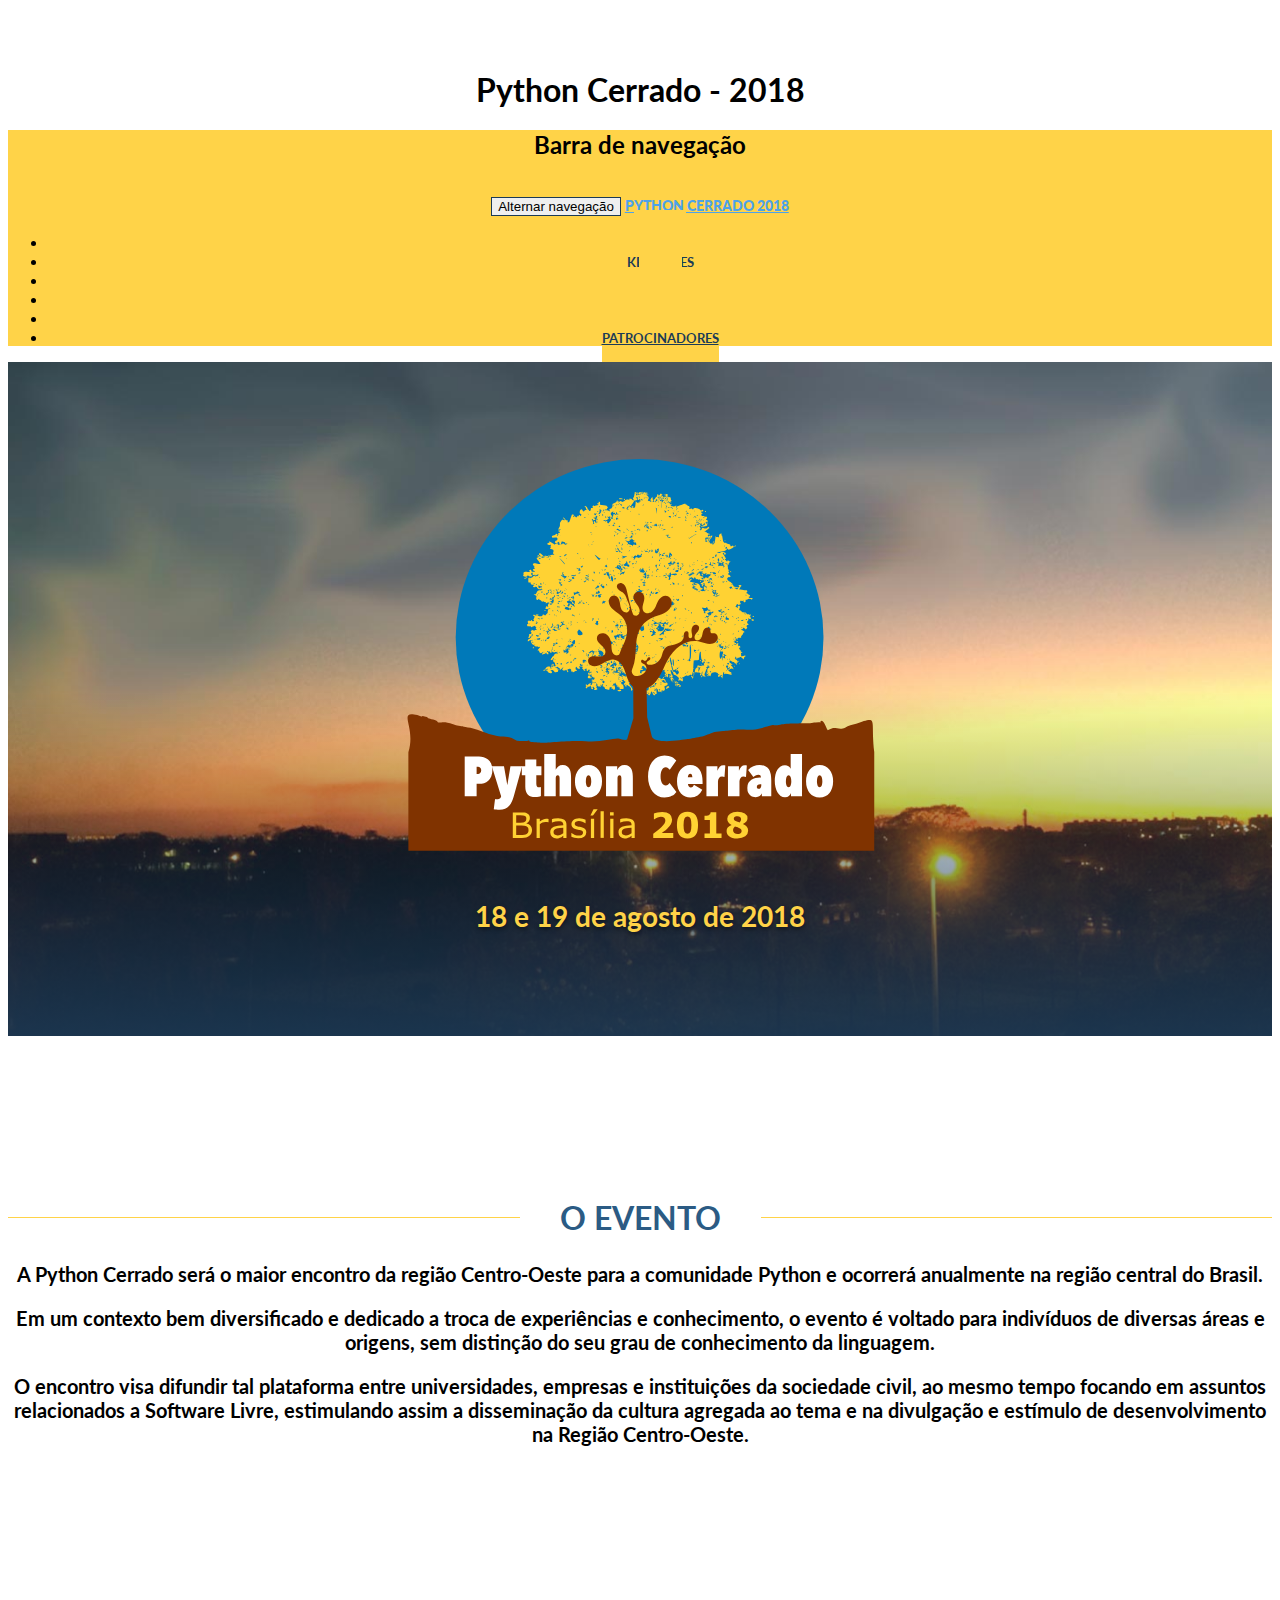
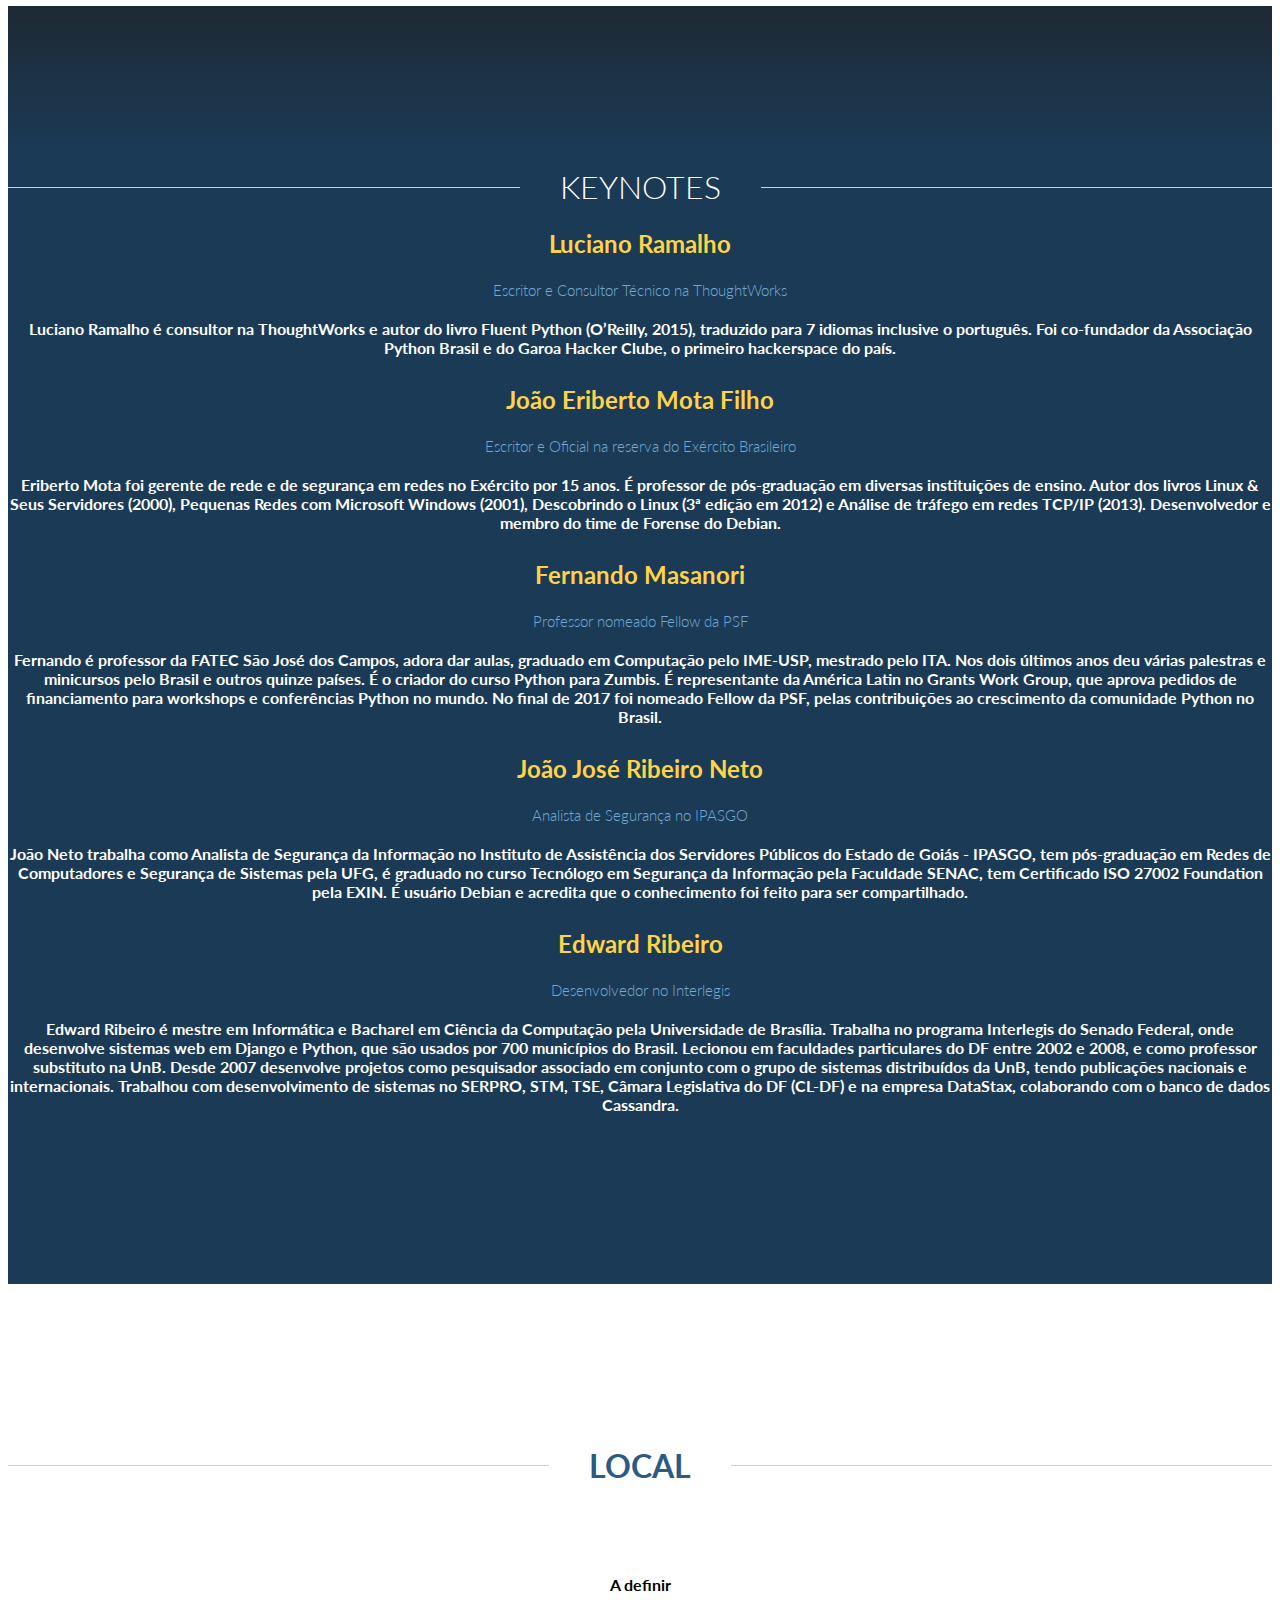
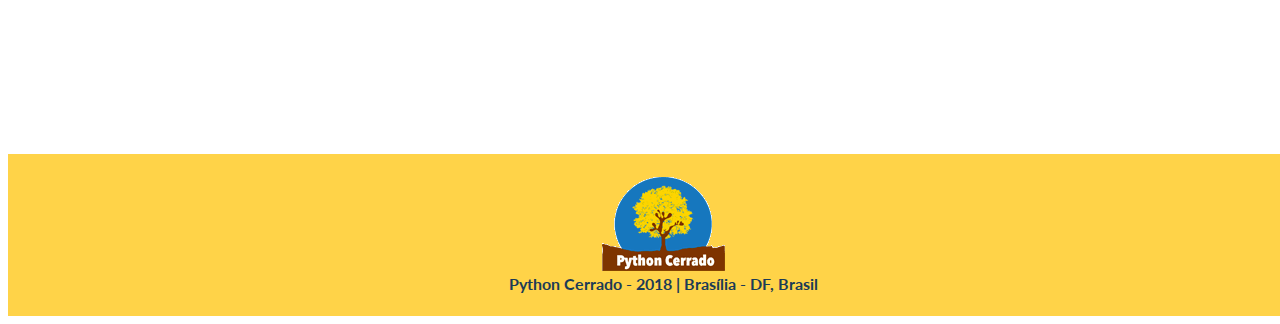
==== index.html @ e7f5477c "Merge pull request #1 from taniaa/gh-pages" ====
<!DOCTYPE html>
<html lang=pt-br>

<head>
    <meta charset=utf-8>
    <meta http-equiv=X-UA-Compatible content="IE=edge">
    <meta name=viewport content="width=device-width, initial-scale=1">
    <title>Python Cerrado - 2018, Brasília - DF</title>
    <link href="https://fonts.googleapis.com/css?family=Lato:400,300,300italic,400italic,700,700italic" rel=stylesheet type=text/css>
    <link href=styles/bootstrap.css rel=stylesheet>
    <link href=styles/main.css rel=stylesheet>
    <!-- OpenGraph -->
    <meta property="og:type" content="website" />
    <meta property="og:title" content="Python Cerrado - 2018, Brasília - DF" />
    <meta property="og:url" content="http://2018.pythoncerrado.org" />
    <meta property="og:site_name" content="Python Cerrado" />
    <meta property="og:description" content="A Python Cerrado será o maior encontro da região Centro-Oeste para a comunidade Python e ocorrerá anualmente na região central do Brasil..." />
    <meta property="og:image" content="https://raw.githubusercontent.com/pythonCerrado/pycerrado2018/gh-pages/images/pycerrado_fb.png" />
</head>

<body>
    <h1 class=hidden>Python Cerrado - 2018</h1>
    <nav class="navbar navbar-default navbar-fixed-top">
        <h2 class=hidden>Barra de navegação</h2>
        <div class=container>
            <div class=navbar-header>
                <button type=button class="navbar-toggle collapsed" data-toggle=collapse data-target=#navbar aria-expanded=false aria-controls=navbar><span class=sr-only>Alternar navegação</span> <span class=icon-bar></span> <span class=icon-bar></span> <span class=icon-bar></span></button>
                <a class=navbar-brand href=#><strong><strong>PYTHON</strong> CERRADO 2018</a>
            </div>
            <div id=navbar class="navbar-collapse collapse">
                <ul id=pyn-nav class="nav navbar-nav navbar-right">
                    <li class=active><a href=#section-2>EVENTO</a></li>
                    <li><a href=#section-3>KEYNOTES</a></li>
                    <!--li><a href=#section-4>TUTORIAIS</a></li-->
                    <li><a href=#section-5>LOCAL</a></li>
                    <li><a href=#section-6>INSCREVA-SE</a></li>
                    <li><a href=#section-7>PROGRAMAÇÃO</a></li>
                    <li><a href=#section-8>PATROCINADORES</a></li>
                </ul>
            </div>
        </div>
    </nav>
    <div id=section-1 class="jumbotron pyn-intro">
        <div class=pyn--intro-overlay></div>
        <div class=container>
            <figure class=pyn--intro-logo><img class=img-responsive src=images/logo.svg alt="Python Cerrado - 2018"></figure>
            <h2>18 e 19 de agosto de 2018</h2></div>
    </div>
    <div id=section-2 class="jumbotron pyn-section">
        <div class=container>
            <div class=row>
                <div class="col-md-10 col-md-push-1">
                    <h1><span>O Evento</span></h1>
                    <p>A Python Cerrado será o maior encontro da região Centro-Oeste para a comunidade Python e ocorrerá anualmente na região central do Brasil.</p>
                    <p>Em um contexto bem diversificado e dedicado a troca de experiências e conhecimento, o evento é voltado para indivíduos de diversas áreas e origens, sem distinção do seu grau de conhecimento da linguagem.</p>
                    <p>O encontro visa difundir tal plataforma entre universidades, empresas e instituições da sociedade civil, ao mesmo tempo focando em assuntos relacionados a Software Livre, estimulando assim a disseminação da cultura agregada ao tema e na divulgação e estímulo de desenvolvimento na Região Centro-Oeste.</p>
                </div>
            </div>
        </div>
    </div>
    <div id=section-3 class="jumbotron pyn-section negative">
        <div class=container>
            <div class=row>
                <div class="col-md-10 col-md-push-1">
                    <h1><span>Keynotes</span></h1>
                </div>
            </div>
            <div class=row>
                <div class="col-lg-3">
                    <article class=thumbnail><!--img src=images/luciano_ramalho.jpg class=img-circle alt="Luciano Ramalho"-->
                        <div class=caption>
                            <h3>Luciano Ramalho</h3>
                            <h4>Escritor e Consultor Técnico na ThoughtWorks</h4>
                            <p>Luciano Ramalho é consultor na ThoughtWorks e autor do livro Fluent Python (O’Reilly, 2015), traduzido para 7 idiomas inclusive o português. 
                               Foi co-fundador da Associação Python Brasil e do Garoa Hacker Clube, o primeiro hackerspace do país.</p>
                        </div>
                    </article>
                </div>
                <div class="col-lg-3">
                    <article class=thumbnail><!--img src=images/eriberto_mota.jpg class=img-circle alt="João Eriberto Mota Filho"-->
                        <div class=caption>
                            <h3>João Eriberto Mota Filho</h3>
                            <h4>Escritor e Oficial na reserva do Exército Brasileiro</h4>
                            <p>Eriberto Mota foi gerente de rede e de segurança em redes no Exército por 15 anos. 
                               É professor de pós-graduação em diversas instituições de ensino. 
                               Autor dos livros Linux & Seus Servidores (2000), Pequenas Redes com Microsoft Windows (2001),
                               Descobrindo o Linux (3ª edição em 2012) e Análise de tráfego em redes TCP/IP (2013). 
                               Desenvolvedor e membro do time de Forense do Debian.</p>
                        </div>
                    </article>
                </div>
                <div class="col-lg-3">
                    <article class=thumbnail><!--img src=images/fernando_masanori.jpeg class=img-circle alt="Fernando Masanori"-->
                        <div class=caption>
                            <h3>Fernando Masanori</h3>
                            <h4>Professor nomeado Fellow da PSF</h4>
                            <p>Fernando é professor da FATEC São José dos Campos, adora dar aulas, graduado em Computação pelo IME-USP, mestrado pelo ITA. 
                               Nos dois últimos anos deu várias palestras e minicursos pelo Brasil e outros quinze países. 
                               É o criador do curso Python para Zumbis.
                               É representante da América Latin no Grants Work Group, que aprova pedidos de financiamento para workshops e conferências Python no mundo.
                               No final de 2017 foi nomeado Fellow da PSF, pelas contribuições ao crescimento da comunidade Python no Brasil.</p>
                        </div>
                    </article>
                </div>
                <div class="col-lg-3">
                    <article class=thumbnail><!--img src=images/joao_neto.jpg class=img-circle alt="João José Ribeiro Neto"-->
                        <div class=caption>
                            <h3>João José Ribeiro Neto</h3>
                            <h4>Analista de Segurança no IPASGO</h4>
                            <p>João Neto trabalha como Analista de Segurança da Informação no Instituto de Assistência dos Servidores Públicos do Estado de Goiás - IPASGO, tem pós-graduação em Redes de Computadores e Segurança de Sistemas pela UFG, é graduado no curso Tecnólogo em Segurança da Informação pela Faculdade SENAC, tem Certificado ISO 27002 Foundation pela EXIN.
                               É usuário Debian e acredita que o conhecimento foi feito para ser compartilhado.</p>
                        </div>
                    </article>
                </div>
                <div class="col-lg-3">
                    <article class=thumbnail><!--img src=images/edward_ribeiro.jpg class=img-circle alt="Edward Ribeiro"-->
                        <div class=caption>
                            <h3>Edward Ribeiro</h3>
                            <h4>Desenvolvedor no Interlegis</h4>
                            <p>Edward Ribeiro é mestre em Informática e Bacharel em Ciência da Computação pela Universidade de Brasília. 
                               Trabalha no programa Interlegis do Senado Federal, onde desenvolve sistemas web em Django e Python, que são usados por 700 municípios do Brasil.
                               Lecionou em faculdades particulares do DF entre 2002 e 2008, e como professor substituto na UnB. 
                               Desde 2007 desenvolve projetos como pesquisador associado em conjunto com o grupo de sistemas distribuídos da UnB, tendo publicações nacionais e internacionais. 
                               Trabalhou com desenvolvimento de sistemas no SERPRO, STM, TSE, Câmara Legislativa do DF (CL-DF) e na empresa DataStax, colaborando com o banco de dados Cassandra.</p>
                        </div>
                    </article>
                </div>               
            </div>
        </div>
    </div>
    <!--div id=section-4 class="jumbotron pyn-section tutorial-row">
        <div class=container>
            <div class=row>
                <div class="col-md-10 col-md-push-1">
                    <h1><span>Tutoriais</span></h1>
                    <h4>Os tutoriais acontecerão simultaneamente das 8h às 12h e das 14h às 18h do dia 09/06, portanto só é possível fazer a inscrição em um tutorial.</h4>
                </div>
            </div>
            <div class=row>
                <div class="col-lg-3">
                    <article class=thumbnail>
                        <img src=images/gileno.jpg class=img-circle alt="Gileno Filho">
                    </article>
                </div>
                <div class="col-lg-9">
                    <article class="thumbnail tutorial">
                        <h3>Introdução à Ciência de Dados com Python - Gileno Filho</h3>
                        <p>Neste tutorial irei explorar a área científica de Python, através de suas principais bibliotecas (pandas, scipy, matplotlib, sklearn...), resolvendo problemas reais que podem ser solucionados através da análise de dados utilizando "statistical learning" e "machine learning". Iremos passar por todo o pipeline associado a ciência de dados: captura, limpeza, análise exploratória, escolha do modelo, extração de resultados e finalmente visualização (comunicação dos resultados).</p>
                    </article>
                </div>
            </div>
            <div class=row>
                <div class="col-lg-3">
                    <article class=thumbnail>
                        <img src=images/ramalho.jpg class=img-circle alt="Luciano Ramalho">
                    </article>
                </div>
                <div class="col-lg-9">
                    <article class="thumbnail tutorial">
                        <h3>Objetos Pythonicos: APIs produtivas com o Data Model - Luciano Ramalho</h3>
                        <p>Este tutorial irá mostrar como implementar objetos que se comportam "naturalmente" como tipos built-in, e então merecem ser chamados de Pythonicos. A apresentação inteira e exercícios serão guiados por doctests, que suportam uma forma de BDD (behavior-driver design) e permite aos participantes verificar o seu progresso nas partes práticas do tutorial.</p>
                        <p>Uma API é considerada Pythonica quando suporta idiomas Python adequados e convenientes. Por exemplo, programadores Python experam que qualquer coleção seja iteravel e suporte a função len(). Coleções vazias devem avaliar "falsy" em contextos boleanos. Objetos de qualquer tipo devem possuir uma representação de string amigável ao usuário e outro formato de exibição que não esconda detalhes e seja útil para depuração. Objetos de diversos tipos suportam operadores como + e * quanto fazem sentido. Objetos pythonicos são uma das chaves para a alta produtividade de um programador com a linguagem.</p>

                        <p>Todos esses recursos de objetos, e mais, são definidos no Python Data Model: a API que aplica a objetos Python em geral, desde inteiros planos a coleções e até funções e classes -- quando tratamos estes como objetos de primeira classe na linguagem. Os mais importante métodos especiais definidos no Data Model serão mostrados e exercitados neste tutorial.</p>
                    </article>
                </div>
            </div>
        </div>
    </div-->
    <div id=section-5 class="jumbotron pyn-section pd-bt-0">
        <div class=container>
            <div class=row>
                <div class="col-md-10 col-md-push-1">
                    <h1><span>Local</span></h1>
                </div>
            </div>
        </div>
        <div class=pyn--map-container><span class=pyn--dot-overlay></span>
            <div class=container>
                <div class=row>A definir
                    <!--div class="col-md-7 col-md-push-5">
                        <div class="pyn--map-frame embed-responsive embed-responsive-4by3">
                            <iframe class="embed-responsive-item" src="https://www.google.com/maps/embed?pb=!1m18!1m12!1m3!1d3974.114914851035!2d-42.82005068461442!3d-5.08511219630928!2m3!1f0!2f0!3f0!3m2!1i1024!2i768!4f13.1!3m3!1m2!1s0x78e39db729d1313%3A0xc706464b72710672!2sCentro+Miguel+Sady+-+Senac+PI!5e0!3m2!1spt-BR!2sbr!4v1457985517488" width="600" height="450" frameborder="0" style="border:0" allowfullscreen></iframe>
                        </div>
                    </div-->
                </div>
            </div>
        </div>
    </div>
    <!--div id=section-6 class="jumbotron pyn-section pd-bt-0">
        <div class=container>
            <div class=row>
                <div class="col-md-10 col-md-push-1">
                    <h1><span>Inscreva-se</span></h1>
                    <p>Faça a sua inscrição atráves do formulário abaixo.</p>
                    <p>Inscreva-se cedo e aproveite os descontos nos primeiros lotes.</p>
                    <div style="width:100%; text-align:left;">
                        <iframe src="//eventbrite.com.br/tickets-external?eid=24262875915&ref=etckt" frameborder="0" height="306" width="100%" vspace="0" hspace="0" marginheight="5" marginwidth="5" scrolling="auto" allowtransparency="true"></iframe>
                        <div style="font-family:Helvetica, Arial; font-size:10px; padding:5px 0 5px; margin:2px; width:100%; text-align:left;"><a class="powered-by-eb" style="color: #dddddd; text-decoration: none;" target="_blank" href="http://www.eventbrite.com.br/r/etckt">Com tecnologia Eventbrite</a></div>
                    </div>
                </div>
            </div>
        </div>
    </div-->
    <!--div id=section-7 class="jumbotron pyn-section pd-bt-0">
        <div class=container>
            <div class=row>
                <div class="col-md-10 col-md-push-1">
                    <h1><span>Programação</span></h1>
                </div>
            </div>
            <div class=row>
                <div class=col-md-4>
                    <h3 class=pyn-schedule>Dia 09/06</h3>
                    <dl>
                        <dt>8:00</dt>
                        <dd>Tutorial - Objetos Pythonicos: APIs produtivas com o Data Model</dd>
                        <dt>8:00</dt>
                        <dd>Tutorial - Introdução à Ciência de Dados com Python</dd>
                    </dl>
                </div>
                <div class=col-md-4>
                    <h3 class=pyn-schedule>Dia 10/06</h3>
                    <dl>
                        <dt>8:00</dt>
                        <dd>Credenciamento</dd>
                        <dt>9:00</dt>
                        <dd><a href="#fakelink">Tarsis Azevedo</a></dd>
                        <dt>10:00</dt>
                        <dd>Shell Script: o que é, para que serve e como Python pode ajudar? - Lucas Inojosa</dd>
                        <dt>10:30</dt>
                        <dd>Coffee Break</dd>
                        <dt>11:00</dt>
                        <dd>Não é bem assim... quando Python não é como você espera - Flávio Juvenal</dd>
                        <dt>11:30</dt>
                        <dd>Python e Criptografia - Dann Luciano</dd>
                        <dt>12:00</dt>
                        <dd>Almoço</dd>
                        <dt>14:00</dt>
                        <dd><a href=#fakelink>Mark Lavin</a></dd>
                        <dt>15:00</dt>
                        <dd>Programação Funcional em Python, de forma simples - Anderson Resende</dd>
                        <dt>15:30</dt>
                        <dd>Ataque às fronteiras - isolando e testando suas integrações externas - Bernardo Fontes</dd>
                        <dt>16:00</dt>
                        <dd>Coffee Break</dd>
                        <dt>16:30</dt>
                        <dd>Django Views: Boas práticas - Renato Oliveira</dd>
                        <dt>17:00</dt>
                        <dd>APIs: o que são, onde vivem, do que se alimentam? - Filipe Ximenes</dd>
                        <dt>17:30</dt>
                        <dd>Lightning Talks</dd>
                    </dl>
                </div>
                <div class=col-md-4>
                    <h3 class=pyn-schedule>Dia 11/06</h3>
                    <dl>
                        <dt>9:00</dt>
                        <dd><a href=#fakelink>Luciano Ramalho</a></dd>
                        <dt>10:00</dt>
                        <dd>Ensinando Ciência da Computação com Python - Anderson Lima</dd>
                        <dt>10:30</dt>
                        <dd>Coffee Break</dd>
                        <dt>11:00</dt>
                        <dd>Abrindo sua mente com Open Source - Patrick Mazulo</dd>
                        <dt>11:30</dt>
                        <dd>Kivy - Criando aplicações multiplataforma (e mobile) com Python - Julio Cesar Eiras</dd>
                        <dt>12:00</dt>
                        <dd>Almoço</dd>
                        <dt>14:00</dt>
                        <dd><a href="#fakelink">Bruno Rocha</a></dd>
                        <dt>15:00</dt>
                        <dd>Surfando com Python nas ondas da Internet - Elinaldo Monteiro</dd>
                        <dt>15:30</dt>
                        <dd>Aplicando DDD de forma incremental em um projeto Django no mundo real - Igor Medeiros</dd>
                        <dt>16:00</dt>
                        <dd>Foto Oficial</dd>
                        <dt>16:30</dt>
                        <dd>Coffee Break</dd>
                        <dt>17:00</dt>
                        <dd>Django e React.js - André Ericson</dd>
                        <dt>17:30</dt>
                        <dd>Lightning Talks</dd>
                        <dt>18:00</dt>
                        <dd>Encerramento</dd>
                    </dl>
                </div>
            </div>
        </div>
    </div-->
    <!--div id=section-8 class="jumbotron pyn-section pd-bt-0">
        <div class=container>
            <div class=row>
                <div class="col-md-10 col-md-push-1">
                    <h1><span>Patrocinadores</span></h1>
                </div>
            </div>
            <br>
            <div class=row>
                <div class=pyn--ptc-diamond><span class=pyn-bheading--lv2>Patrocínio Diamond</span>
                    <a target="_blank" href="https://www.caktusgroup.com/"><img class=img-responsive src=images/caktus.png alt="Caktus Group"></a>
                </div>
                <div class=pyn--ptc-diamond>
                    <a target="_blank" href="http://www.pi.senac.br/"><img class=img-responsive src=images/senac-logo.png alt="Senac Piauí"></a>
                </div>
                <div class=pyn--ptc-platinum><span class=pyn-bheading--lv2>Patrocínio Platinum</span>
                    <a target="_blank" href="http://www.evolux.net.br/"><img style="width: 250px" class=img-responsive src=images/evolux.png alt="Evolux Sistemas"></a>
                </div>
                <div class=pyn--ptc-platinum>
                    <a target="_blank" href="http://www.vinta.com.br/"><img style="width:250px;margin-left:10px" class=img-responsive src=images/vinta.png alt="Vinta Software"></a>
                </div>
                <div class=pyn--ptc-platinum>
                    <a target="_blank" href="https://www.thoughtworks.com/pt/"><img style="width: 250px" class=img-responsive src=images/thoughtworks.png alt="ThoughtWorks"></a>
                </div>
                <div class=pyn--ptc-gold><span class=pyn-bheading--lv2>Patrocínio Gold</span>
                    <a target="_blank" href="http://globo.com"><img class=img-responsive src=images/globo.png style="max-width:200px" alt="Globo.com"></a>
                </div>
                <div class=pyn--ptc-gold>
                    <a target="_blank" href="http://128bits.cc/"><img class=img-responsive src=images/128.png style="max-width:200px" alt="128Bits"></a>
                </div>
                <div class=pyn--ptc-silver><span class=pyn-bheading--lv2>Patrocínio Silver</span>
                    <a target="_blank" href="http://www.revsys.com/"><img class=img-responsive src=images/revsys.png alt="Revolution Systems"></a>
                </div>
            </div>
            <div class="row">
                <div class="col-md-10 col-md-push-1">
                    <h1><span>Realização</span></h1>
                </div>
                <div class=pyn--ptc-silver>
                    <a target="_blank" href="https://www.facebook.com/groups/pugpi/"><img class=img-responsive src=images/pug.png alt="Python User Group - Piauí"></a>
                    <a href="#"><img class=img-responsive src=images/apisol.png style="margin-left:20px" alt="Associação Piauiense de Software Livre"></a>
                </div>
            </div>
        </div>
    </div-->
    <footer class=pyn-footer>
        <div class=footer-brand></div>
        <p>Python Cerrado - 2018 | Brasília - DF, Brasil</p>
    </footer>
    <script src=https://ajax.googleapis.com/ajax/libs/jquery/1.11.3/jquery.min.js></script>
    <script src=scripts/bootstrap.min.js></script>
    <script src=scripts/easing.js></script>
    <script src=scripts/jquery.nav.js></script>
    <script type=text/javascript>
    $('#pyn-nav').onePageNav({
        currentClass: 'active',
        changeHash: false,
        scrollSpeed: 1250,
        scrollThreshold: 0.5,
        filter: '',
        easing: 'swing',
    });
    </script>
</body>

</html>
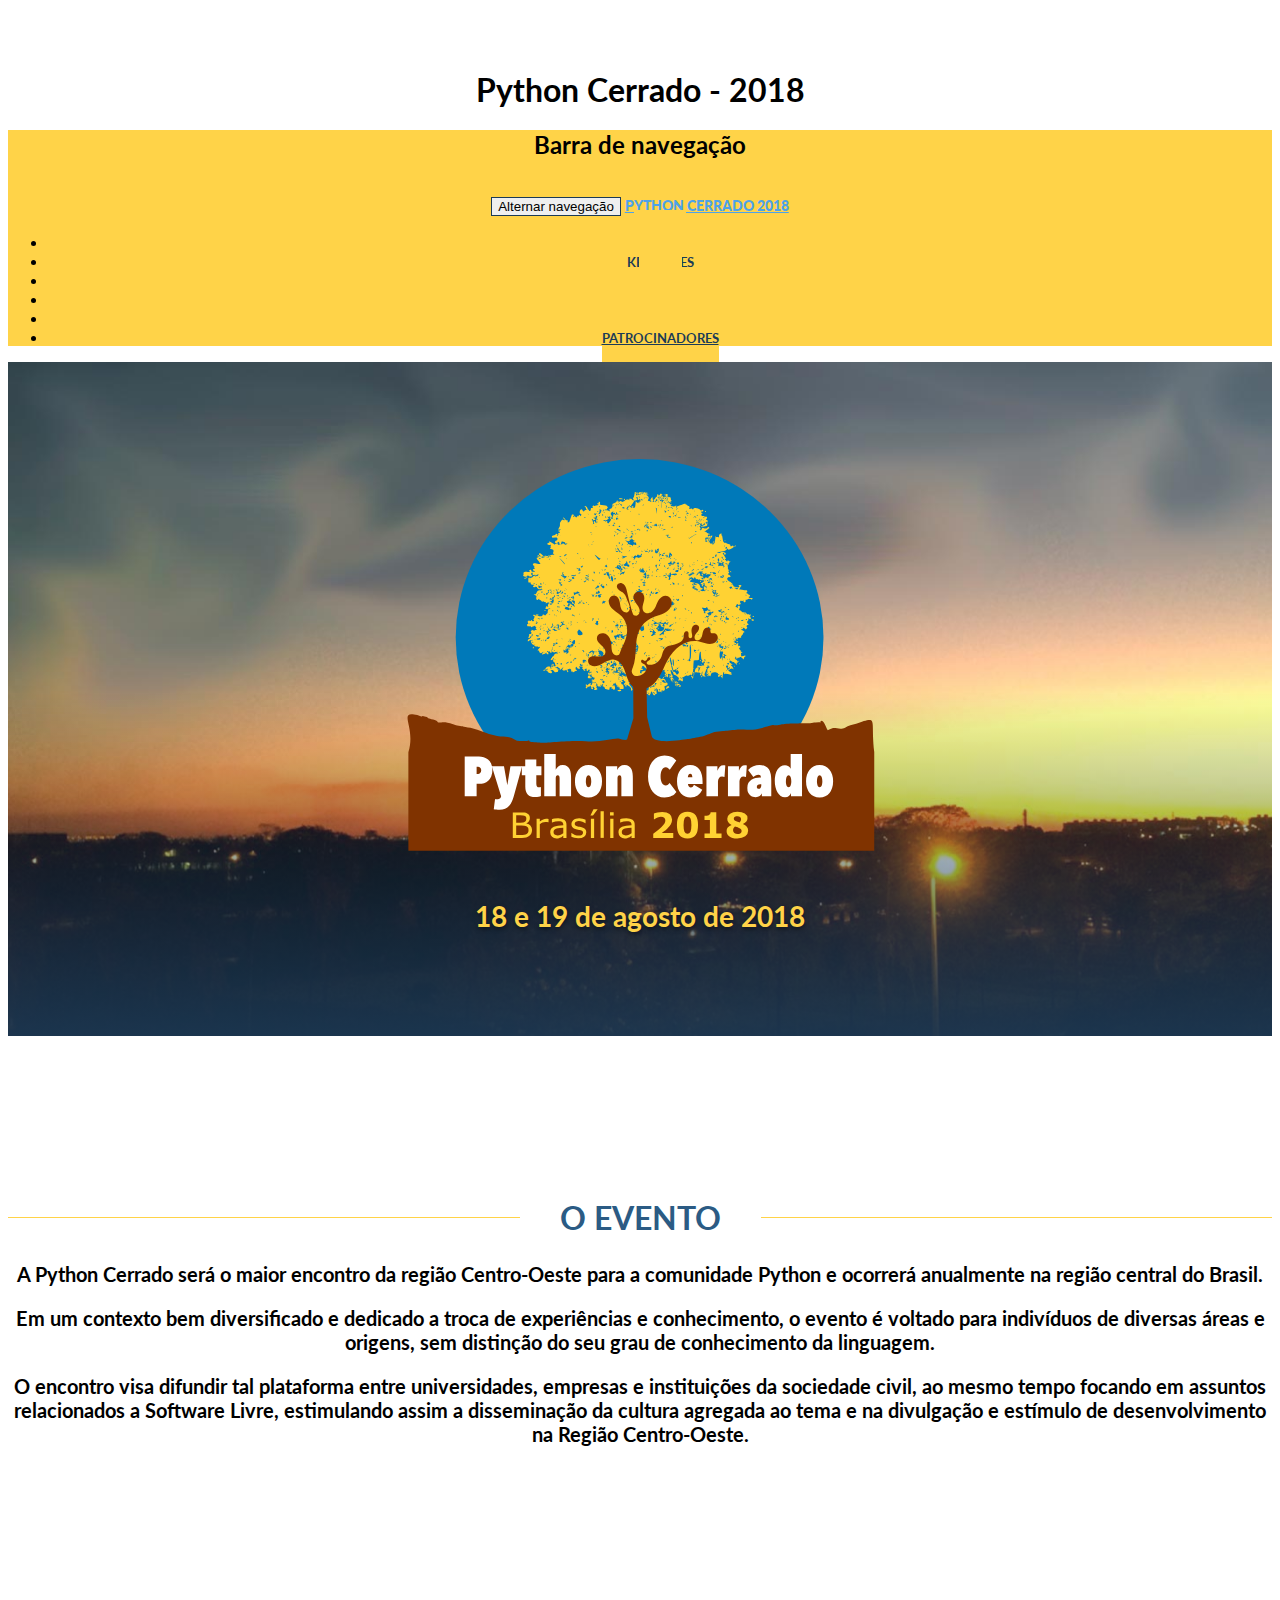
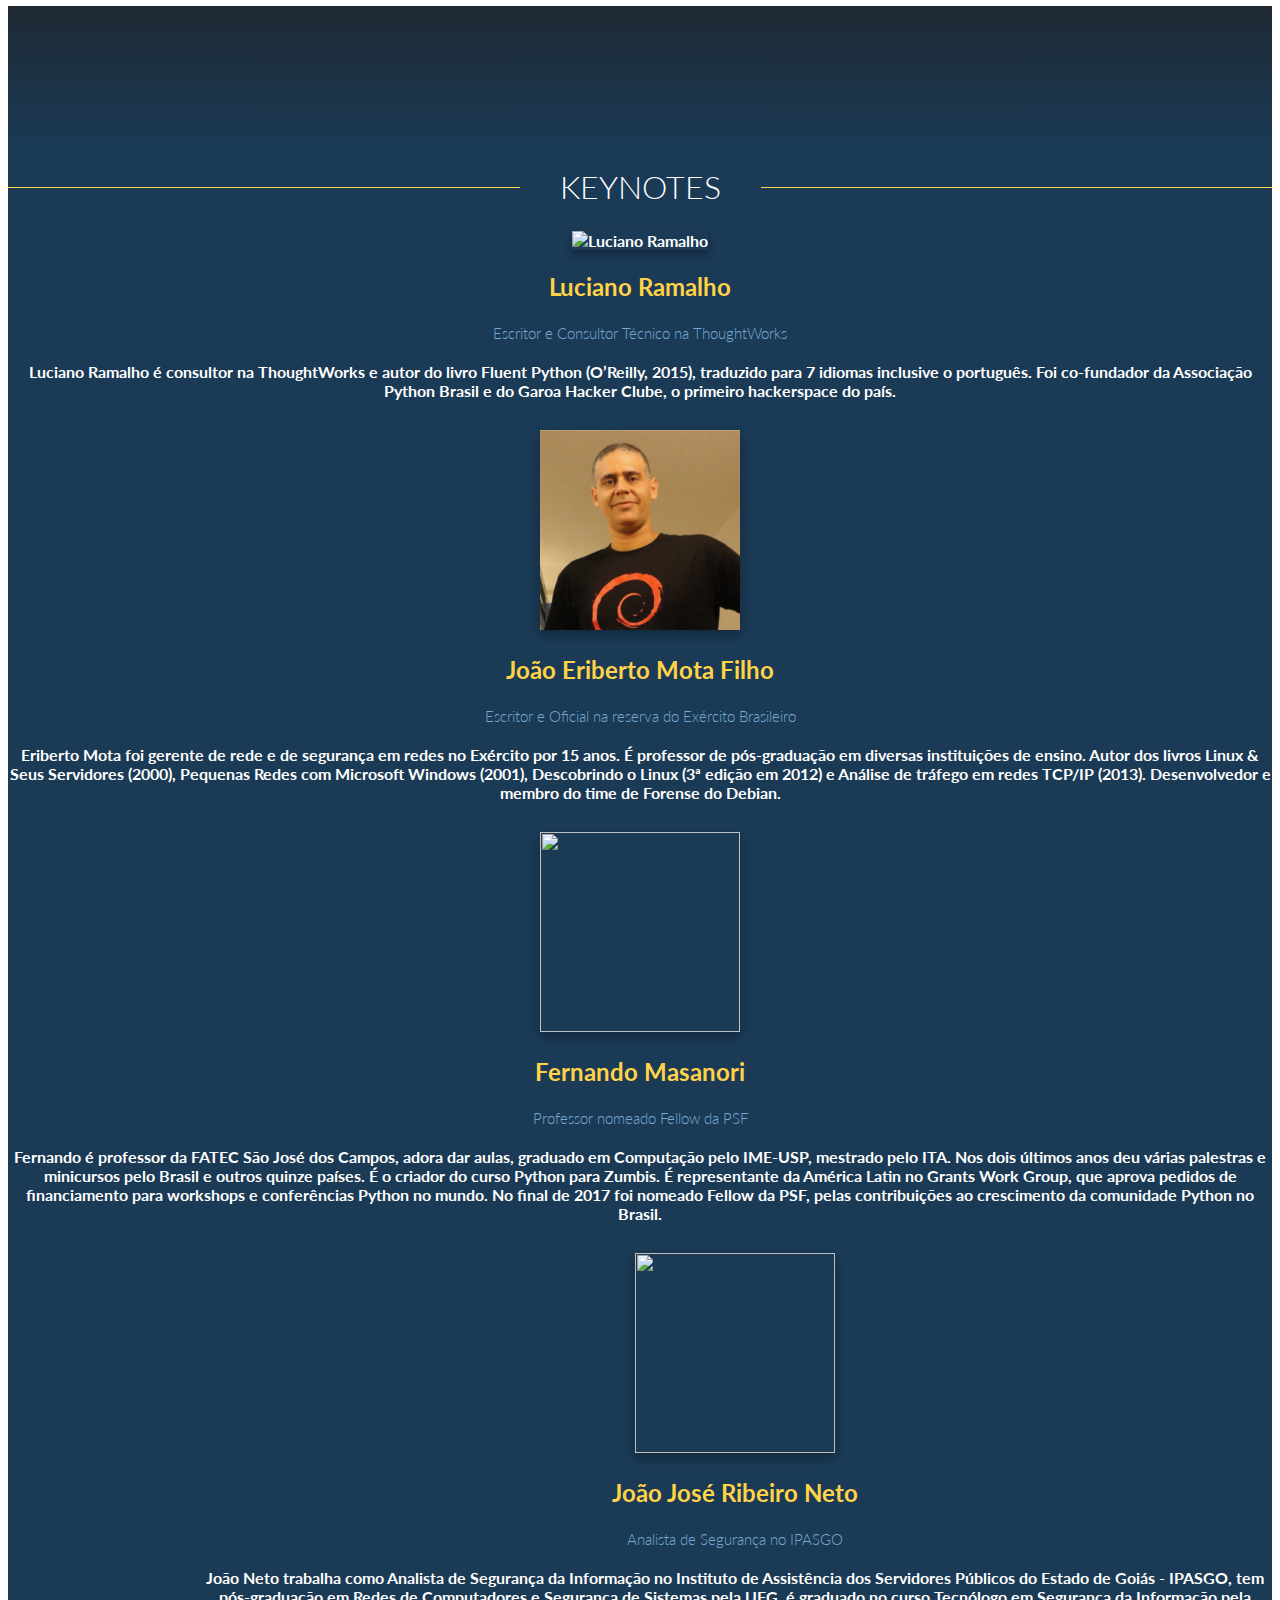
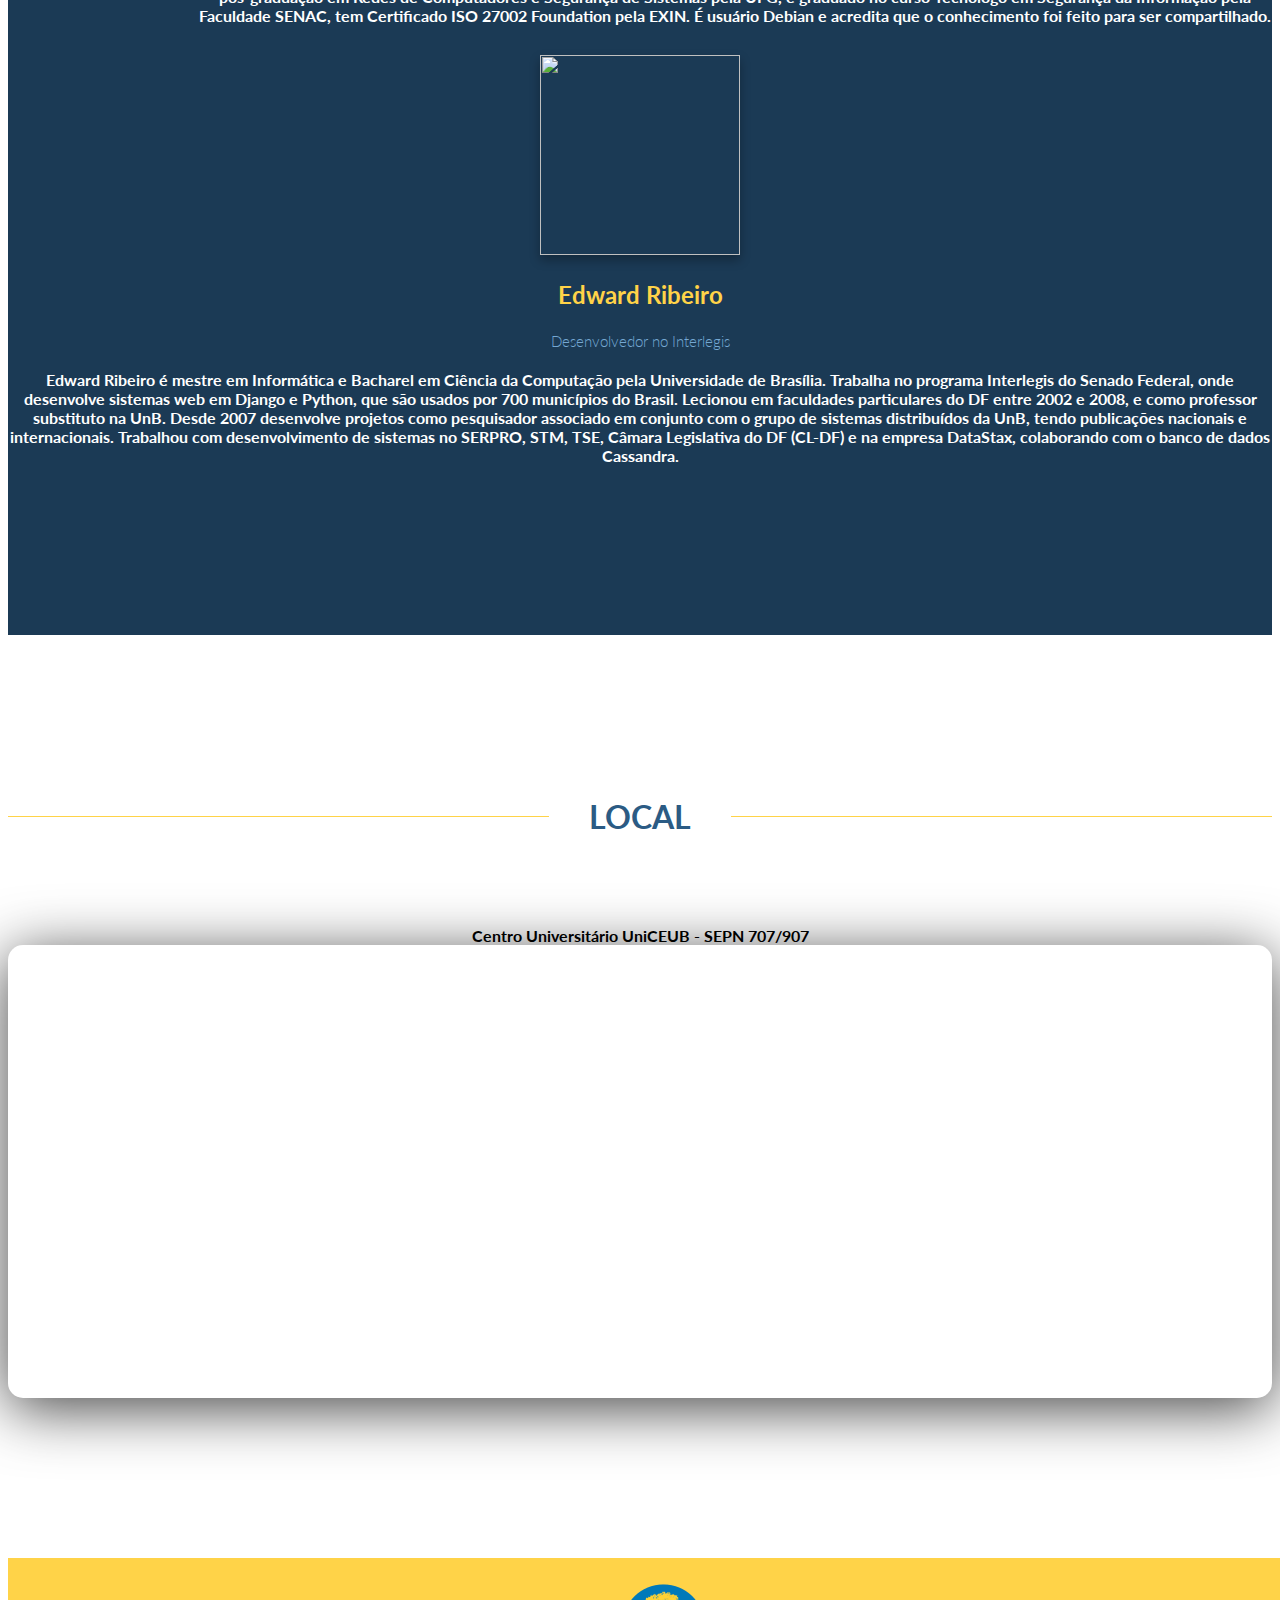
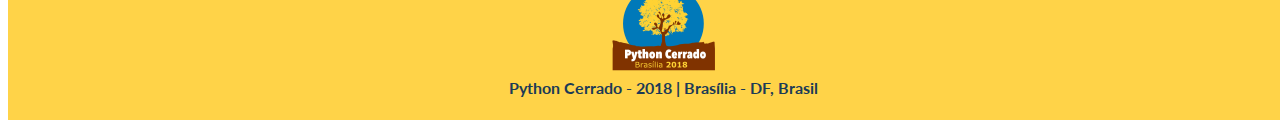
==== commit 11809e5a: "Preparando estrutura da programacao, keynotes e local" ====
--- a/index.html
+++ b/index.html
@@ -65,9 +65,10 @@
                     <h1><span>Keynotes</span></h1>
                 </div>
             </div>
-            <div class=row>
-                <div class="col-lg-3">
+            <div class="row">
+                <div class="col-lg-4">
                     <article class=thumbnail><!--img src=images/luciano_ramalho.jpg class=img-circle alt="Luciano Ramalho"-->
+                        <img src="images/ramalho.jpg" alt="Luciano Ramalho" class="img-circle">
                         <div class=caption>
                             <h3>Luciano Ramalho</h3>
                             <h4>Escritor e Consultor Técnico na ThoughtWorks</h4>
@@ -76,8 +77,9 @@
                         </div>
                     </article>
                 </div>
-                <div class="col-lg-3">
+                <div class="col-lg-4">
                     <article class=thumbnail><!--img src=images/eriberto_mota.jpg class=img-circle alt="João Eriberto Mota Filho"-->
+                        <img src="images/eriberto.jpg" alt="João Eriberto" class="img-circle">
                         <div class=caption>
                             <h3>João Eriberto Mota Filho</h3>
                             <h4>Escritor e Oficial na reserva do Exército Brasileiro</h4>
@@ -89,8 +91,9 @@
                         </div>
                     </article>
                 </div>
-                <div class="col-lg-3">
+                <div class="col-lg-4">
                     <article class=thumbnail><!--img src=images/fernando_masanori.jpeg class=img-circle alt="Fernando Masanori"-->
+                        <img src="https://placeholdit.co//i/200x200" alt="" class="img-circle">
                         <div class=caption>
                             <h3>Fernando Masanori</h3>
                             <h4>Professor nomeado Fellow da PSF</h4>
@@ -102,29 +105,33 @@
                         </div>
                     </article>
                 </div>
-                <div class="col-lg-3">
-                    <article class=thumbnail><!--img src=images/joao_neto.jpg class=img-circle alt="João José Ribeiro Neto"-->
-                        <div class=caption>
-                            <h3>João José Ribeiro Neto</h3>
-                            <h4>Analista de Segurança no IPASGO</h4>
-                            <p>João Neto trabalha como Analista de Segurança da Informação no Instituto de Assistência dos Servidores Públicos do Estado de Goiás - IPASGO, tem pós-graduação em Redes de Computadores e Segurança de Sistemas pela UFG, é graduado no curso Tecnólogo em Segurança da Informação pela Faculdade SENAC, tem Certificado ISO 27002 Foundation pela EXIN.
-                               É usuário Debian e acredita que o conhecimento foi feito para ser compartilhado.</p>
-                        </div>
-                    </article>
-                </div>
-                <div class="col-lg-3">
-                    <article class=thumbnail><!--img src=images/edward_ribeiro.jpg class=img-circle alt="Edward Ribeiro"-->
-                        <div class=caption>
-                            <h3>Edward Ribeiro</h3>
-                            <h4>Desenvolvedor no Interlegis</h4>
-                            <p>Edward Ribeiro é mestre em Informática e Bacharel em Ciência da Computação pela Universidade de Brasília. 
-                               Trabalha no programa Interlegis do Senado Federal, onde desenvolve sistemas web em Django e Python, que são usados por 700 municípios do Brasil.
-                               Lecionou em faculdades particulares do DF entre 2002 e 2008, e como professor substituto na UnB. 
-                               Desde 2007 desenvolve projetos como pesquisador associado em conjunto com o grupo de sistemas distribuídos da UnB, tendo publicações nacionais e internacionais. 
-                               Trabalhou com desenvolvimento de sistemas no SERPRO, STM, TSE, Câmara Legislativa do DF (CL-DF) e na empresa DataStax, colaborando com o banco de dados Cassandra.</p>
-                        </div>
-                    </article>
-                </div>               
+                <div class="row">
+                    <div class="keynote-last-left col-lg-4">
+                        <article class=thumbnail><!--img src=images/joao_neto.jpg class=img-circle alt="João José Ribeiro Neto"-->
+                            <img src="https://placeholdit.co//i/200x200" alt="" class="img-circle">
+                            <div class=caption>
+                                <h3>João José Ribeiro Neto</h3>
+                                <h4>Analista de Segurança no IPASGO</h4>
+                                <p>João Neto trabalha como Analista de Segurança da Informação no Instituto de Assistência dos Servidores Públicos do Estado de Goiás - IPASGO, tem pós-graduação em Redes de Computadores e Segurança de Sistemas pela UFG, é graduado no curso Tecnólogo em Segurança da Informação pela Faculdade SENAC, tem Certificado ISO 27002 Foundation pela EXIN.
+                                É usuário Debian e acredita que o conhecimento foi feito para ser compartilhado.</p>
+                            </div>
+                        </article>
+                    </div>
+                    <div class="col-lg-4">
+                        <article class=thumbnail><!--img src=images/edward_ribeiro.jpg class=img-circle alt="Edward Ribeiro"-->
+                            <img src="https://placeholdit.co//i/200x200" alt="" class="img-circle">
+                            <div class=caption>
+                                <h3>Edward Ribeiro</h3>
+                                <h4>Desenvolvedor no Interlegis</h4>
+                                <p>Edward Ribeiro é mestre em Informática e Bacharel em Ciência da Computação pela Universidade de Brasília. 
+                                Trabalha no programa Interlegis do Senado Federal, onde desenvolve sistemas web em Django e Python, que são usados por 700 municípios do Brasil.
+                                Lecionou em faculdades particulares do DF entre 2002 e 2008, e como professor substituto na UnB. 
+                                Desde 2007 desenvolve projetos como pesquisador associado em conjunto com o grupo de sistemas distribuídos da UnB, tendo publicações nacionais e internacionais. 
+                                Trabalhou com desenvolvimento de sistemas no SERPRO, STM, TSE, Câmara Legislativa do DF (CL-DF) e na empresa DataStax, colaborando com o banco de dados Cassandra.</p>
+                            </div>
+                        </article>
+                    </div>               
+                </div>
             </div>
         </div>
     </div>
@@ -177,12 +184,13 @@
         </div>
         <div class=pyn--map-container><span class=pyn--dot-overlay></span>
             <div class=container>
-                <div class=row>A definir
-                    <!--div class="col-md-7 col-md-push-5">
+                <div class=row>Centro Universitário UniCEUB - SEPN 707/907
+                    <div class="col-md-7 col-md-push-5">
                         <div class="pyn--map-frame embed-responsive embed-responsive-4by3">
-                            <iframe class="embed-responsive-item" src="https://www.google.com/maps/embed?pb=!1m18!1m12!1m3!1d3974.114914851035!2d-42.82005068461442!3d-5.08511219630928!2m3!1f0!2f0!3f0!3m2!1i1024!2i768!4f13.1!3m3!1m2!1s0x78e39db729d1313%3A0xc706464b72710672!2sCentro+Miguel+Sady+-+Senac+PI!5e0!3m2!1spt-BR!2sbr!4v1457985517488" width="600" height="450" frameborder="0" style="border:0" allowfullscreen></iframe>
+                            <!--iframe class="embed-responsive-item" src="https://www.google.com/maps/embed?pb=!1m18!1m12!1m3!1d3974.114914851035!2d-42.82005068461442!3d-5.08511219630928!2m3!1f0!2f0!3f0!3m2!1i1024!2i768!4f13.1!3m3!1m2!1s0x78e39db729d1313%3A0xc706464b72710672!2sCentro+Miguel+Sady+-+Senac+PI!5e0!3m2!1spt-BR!2sbr!4v1457985517488" width="600" height="450" frameborder="0" style="border:0" allowfullscreen></iframe-->
+                            <iframe class="embed-responsive-item" src="https://maps.google.com/maps?width=100%&amp;height=600&amp;hl=en&amp;coord=-15.76817,-47.89337899999998&amp;q=SEPN%20707%2F907+(Centro%20Universit%C3%A1rio%20UniCEUB)&amp;ie=UTF8&amp;t=&amp;z=17&amp;iwloc=B&amp;output=embed" width="600" height="450" frameborder="0" style="border:0" allowfullscreen></iframe>
                         </div>
-                    </div-->
+                    </div>
                 </div>
             </div>
         </div>
@@ -209,81 +217,172 @@
                     <h1><span>Programação</span></h1>
                 </div>
             </div>
-            <div class=row>
-                <div class=col-md-4>
-                    <h3 class=pyn-schedule>Dia 09/06</h3>
-                    <dl>
-                        <dt>8:00</dt>
-                        <dd>Tutorial - Objetos Pythonicos: APIs produtivas com o Data Model</dd>
-                        <dt>8:00</dt>
-                        <dd>Tutorial - Introdução à Ciência de Dados com Python</dd>
-                    </dl>
-                </div>
-                <div class=col-md-4>
-                    <h3 class=pyn-schedule>Dia 10/06</h3>
-                    <dl>
-                        <dt>8:00</dt>
-                        <dd>Credenciamento</dd>
-                        <dt>9:00</dt>
-                        <dd><a href="#fakelink">Tarsis Azevedo</a></dd>
-                        <dt>10:00</dt>
-                        <dd>Shell Script: o que é, para que serve e como Python pode ajudar? - Lucas Inojosa</dd>
-                        <dt>10:30</dt>
-                        <dd>Coffee Break</dd>
-                        <dt>11:00</dt>
-                        <dd>Não é bem assim... quando Python não é como você espera - Flávio Juvenal</dd>
-                        <dt>11:30</dt>
-                        <dd>Python e Criptografia - Dann Luciano</dd>
-                        <dt>12:00</dt>
-                        <dd>Almoço</dd>
-                        <dt>14:00</dt>
-                        <dd><a href=#fakelink>Mark Lavin</a></dd>
-                        <dt>15:00</dt>
-                        <dd>Programação Funcional em Python, de forma simples - Anderson Resende</dd>
-                        <dt>15:30</dt>
-                        <dd>Ataque às fronteiras - isolando e testando suas integrações externas - Bernardo Fontes</dd>
-                        <dt>16:00</dt>
-                        <dd>Coffee Break</dd>
-                        <dt>16:30</dt>
-                        <dd>Django Views: Boas práticas - Renato Oliveira</dd>
-                        <dt>17:00</dt>
-                        <dd>APIs: o que são, onde vivem, do que se alimentam? - Filipe Ximenes</dd>
-                        <dt>17:30</dt>
-                        <dd>Lightning Talks</dd>
-                    </dl>
-                </div>
-                <div class=col-md-4>
-                    <h3 class=pyn-schedule>Dia 11/06</h3>
-                    <dl>
-                        <dt>9:00</dt>
-                        <dd><a href=#fakelink>Luciano Ramalho</a></dd>
-                        <dt>10:00</dt>
-                        <dd>Ensinando Ciência da Computação com Python - Anderson Lima</dd>
-                        <dt>10:30</dt>
-                        <dd>Coffee Break</dd>
-                        <dt>11:00</dt>
-                        <dd>Abrindo sua mente com Open Source - Patrick Mazulo</dd>
-                        <dt>11:30</dt>
-                        <dd>Kivy - Criando aplicações multiplataforma (e mobile) com Python - Julio Cesar Eiras</dd>
-                        <dt>12:00</dt>
-                        <dd>Almoço</dd>
-                        <dt>14:00</dt>
-                        <dd><a href="#fakelink">Bruno Rocha</a></dd>
-                        <dt>15:00</dt>
-                        <dd>Surfando com Python nas ondas da Internet - Elinaldo Monteiro</dd>
-                        <dt>15:30</dt>
-                        <dd>Aplicando DDD de forma incremental em um projeto Django no mundo real - Igor Medeiros</dd>
-                        <dt>16:00</dt>
-                        <dd>Foto Oficial</dd>
-                        <dt>16:30</dt>
-                        <dd>Coffee Break</dd>
-                        <dt>17:00</dt>
-                        <dd>Django e React.js - André Ericson</dd>
-                        <dt>17:30</dt>
-                        <dd>Lightning Talks</dd>
-                        <dt>18:00</dt>
-                        <dd>Encerramento</dd>
-                    </dl>
+            <ul class="nav nav-tabs" id="scheduleTabs" role="tablist">
+                <li role="presentation" class="active"><a href="#day1" aria-controls="home" role="tab" data-toggle="tab">Dia 18/09</a></li>
+                <li role="presentation"><a href="#day2" aria-controls="profile" role="tab" data-toggle="tab">Dia 19/09</a></li>
+            </ul>
+            <div class="row tab-content">
+                <div role="tabpanel" class="tab-pane active" id="day1">
+                    <div class=col-md-4>
+                        <h3 class=pyn-schedule>Trilha 1</h3>
+                        <dl>
+                            <dt>8:00</dt>
+                            <dd>
+                                Tutorial - Objetos Pythonicos: APIs produtivas com o Data Model <br>
+                                <span class="label label-default">Sala 1</span>
+                                <span class="label label-info">Palestra</span>
+                            </dd>
+                            <dt>8:00</dt>
+                            <dd>
+                                Tutorial - Introdução à Ciência de Dados com Python <br>
+                                <span class="label label-default">Sala 1</span>
+                                <span class="label label-info">Tutorial</span>
+                            </dd>
+                        </dl>
+                    </div>
+                    <div class=col-md-4>
+                        <h3 class=pyn-schedule>Trilha 2</h3>
+                        <dl>
+                            <dt>8:00</dt>
+                            <dd>Credenciamento</dd>
+                            <dt>9:00</dt>
+                            <dd><a href="#fakelink">Tarsis Azevedo</a></dd>
+                            <dt>10:00</dt>
+                            <dd>Shell Script: o que é, para que serve e como Python pode ajudar? - Lucas Inojosa</dd>
+                            <dt>10:30</dt>
+                            <dd>Coffee Break</dd>
+                            <dt>11:00</dt>
+                            <dd>Não é bem assim... quando Python não é como você espera - Flávio Juvenal</dd>
+                            <dt>11:30</dt>
+                            <dd>Python e Criptografia - Dann Luciano</dd>
+                            <dt>12:00</dt>
+                            <dd>Almoço</dd>
+                            <dt>14:00</dt>
+                            <dd><a href=#fakelink>Mark Lavin</a></dd>
+                            <dt>15:00</dt>
+                            <dd>Programação Funcional em Python, de forma simples - Anderson Resende</dd>
+                            <dt>15:30</dt>
+                            <dd>Ataque às fronteiras - isolando e testando suas integrações externas - Bernardo Fontes</dd>
+                            <dt>16:00</dt>
+                            <dd>Coffee Break</dd>
+                            <dt>16:30</dt>
+                            <dd>Django Views: Boas práticas - Renato Oliveira</dd>
+                            <dt>17:00</dt>
+                            <dd>APIs: o que são, onde vivem, do que se alimentam? - Filipe Ximenes</dd>
+                            <dt>17:30</dt>
+                            <dd>Lightning Talks</dd>
+                        </dl>
+                    </div>
+                    <div class=col-md-4>
+                        <h3 class=pyn-schedule>Trilha 3</h3>
+                        <dl>
+                            <dt>9:00</dt>
+                            <dd><a href=#fakelink>Luciano Ramalho</a></dd>
+                            <dt>10:00</dt>
+                            <dd>Ensinando Ciência da Computação com Python - Anderson Lima</dd>
+                            <dt>10:30</dt>
+                            <dd>Coffee Break</dd>
+                            <dt>11:00</dt>
+                            <dd>Abrindo sua mente com Open Source - Patrick Mazulo</dd>
+                            <dt>11:30</dt>
+                            <dd>Kivy - Criando aplicações multiplataforma (e mobile) com Python - Julio Cesar Eiras</dd>
+                            <dt>12:00</dt>
+                            <dd>Almoço</dd>
+                            <dt>14:00</dt>
+                            <dd><a href="#fakelink">Bruno Rocha</a></dd>
+                            <dt>15:00</dt>
+                            <dd>Surfando com Python nas ondas da Internet - Elinaldo Monteiro</dd>
+                            <dt>15:30</dt>
+                            <dd>Aplicando DDD de forma incremental em um projeto Django no mundo real - Igor Medeiros</dd>
+                            <dt>16:00</dt>
+                            <dd>Foto Oficial</dd>
+                            <dt>16:30</dt>
+                            <dd>Coffee Break</dd>
+                            <dt>17:00</dt>
+                            <dd>Django e React.js - André Ericson</dd>
+                            <dt>17:30</dt>
+                            <dd>Lightning Talks</dd>
+                            <dt>18:00</dt>
+                            <dd>Encerramento</dd>
+                        </dl>
+                    </div>
+                </div>
+                <div role="tabpanel" class="tab-pane" id="day2">
+                    <div class=col-md-4>
+                        <h3 class=pyn-schedule>Trilha 1</h3>
+                        <dl>
+                            <dt>8:00</dt>
+                            <dd>Tutorial - Objetos Pythonicos: APIs produtivas com o Data Model</dd>
+                            <dt>8:00</dt>
+                            <dd>Tutorial - Introdução à Ciência de Dados com Python</dd>
+                        </dl>
+                    </div>
+                    <div class=col-md-4>
+                        <h3 class=pyn-schedule>Trilha 2</h3>
+                        <dl>
+                            <dt>8:00</dt>
+                            <dd>Credenciamento</dd>
+                            <dt>9:00</dt>
+                            <dd><a href="#fakelink">Tarsis Azevedo</a></dd>
+                            <dt>10:00</dt>
+                            <dd>Shell Script: o que é, para que serve e como Python pode ajudar? - Lucas Inojosa</dd>
+                            <dt>10:30</dt>
+                            <dd>Coffee Break</dd>
+                            <dt>11:00</dt>
+                            <dd>Não é bem assim... quando Python não é como você espera - Flávio Juvenal</dd>
+                            <dt>11:30</dt>
+                            <dd>Python e Criptografia - Dann Luciano</dd>
+                            <dt>12:00</dt>
+                            <dd>Almoço</dd>
+                            <dt>14:00</dt>
+                            <dd><a href=#fakelink>Mark Lavin</a></dd>
+                            <dt>15:00</dt>
+                            <dd>Programação Funcional em Python, de forma simples - Anderson Resende</dd>
+                            <dt>15:30</dt>
+                            <dd>Ataque às fronteiras - isolando e testando suas integrações externas - Bernardo Fontes</dd>
+                            <dt>16:00</dt>
+                            <dd>Coffee Break</dd>
+                            <dt>16:30</dt>
+                            <dd>Django Views: Boas práticas - Renato Oliveira</dd>
+                            <dt>17:00</dt>
+                            <dd>APIs: o que são, onde vivem, do que se alimentam? - Filipe Ximenes</dd>
+                            <dt>17:30</dt>
+                            <dd>Lightning Talks</dd>
+                        </dl>
+                    </div>
+                    <div class=col-md-4>
+                        <h3 class=pyn-schedule>Trilha 3</h3>
+                        <dl>
+                            <dt>9:00</dt>
+                            <dd><a href=#fakelink>Luciano Ramalho</a></dd>
+                            <dt>10:00</dt>
+                            <dd>Ensinando Ciência da Computação com Python - Anderson Lima</dd>
+                            <dt>10:30</dt>
+                            <dd>Coffee Break</dd>
+                            <dt>11:00</dt>
+                            <dd>Abrindo sua mente com Open Source - Patrick Mazulo</dd>
+                            <dt>11:30</dt>
+                            <dd>Kivy - Criando aplicações multiplataforma (e mobile) com Python - Julio Cesar Eiras</dd>
+                            <dt>12:00</dt>
+                            <dd>Almoço</dd>
+                            <dt>14:00</dt>
+                            <dd><a href="#fakelink">Bruno Rocha</a></dd>
+                            <dt>15:00</dt>
+                            <dd>Surfando com Python nas ondas da Internet - Elinaldo Monteiro</dd>
+                            <dt>15:30</dt>
+                            <dd>Aplicando DDD de forma incremental em um projeto Django no mundo real - Igor Medeiros</dd>
+                            <dt>16:00</dt>
+                            <dd>Foto Oficial</dd>
+                            <dt>16:30</dt>
+                            <dd>Coffee Break</dd>
+                            <dt>17:00</dt>
+                            <dd>Django e React.js - André Ericson</dd>
+                            <dt>17:30</dt>
+                            <dd>Lightning Talks</dd>
+                            <dt>18:00</dt>
+                            <dd>Encerramento</dd>
+                        </dl>
+                    </div>
                 </div>
             </div>
         </div>
@@ -350,6 +449,11 @@
         filter: '',
         easing: 'swing',
     });
+
+    $('#scheduleTabs a').click(function (e) {
+        e.preventDefault();
+        $(this).tab('show');
+    })
     </script>
 </body>
 
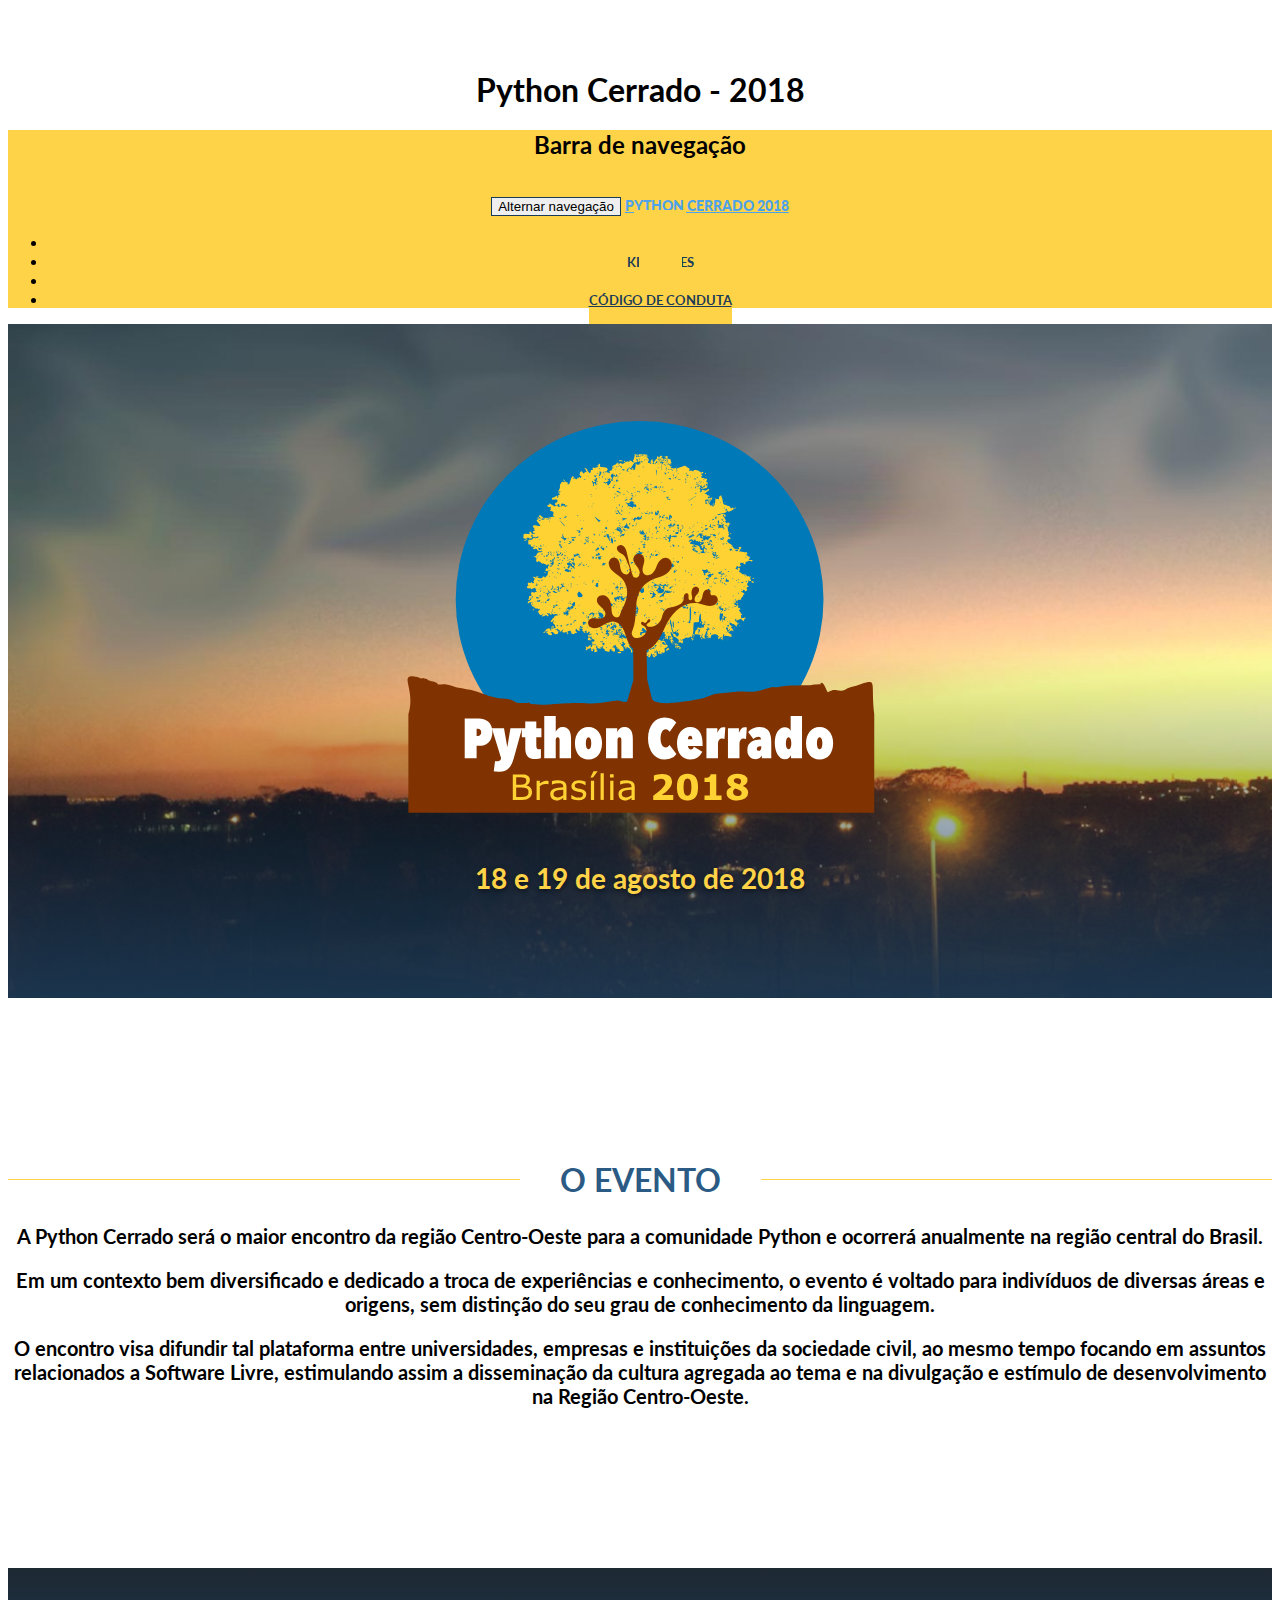
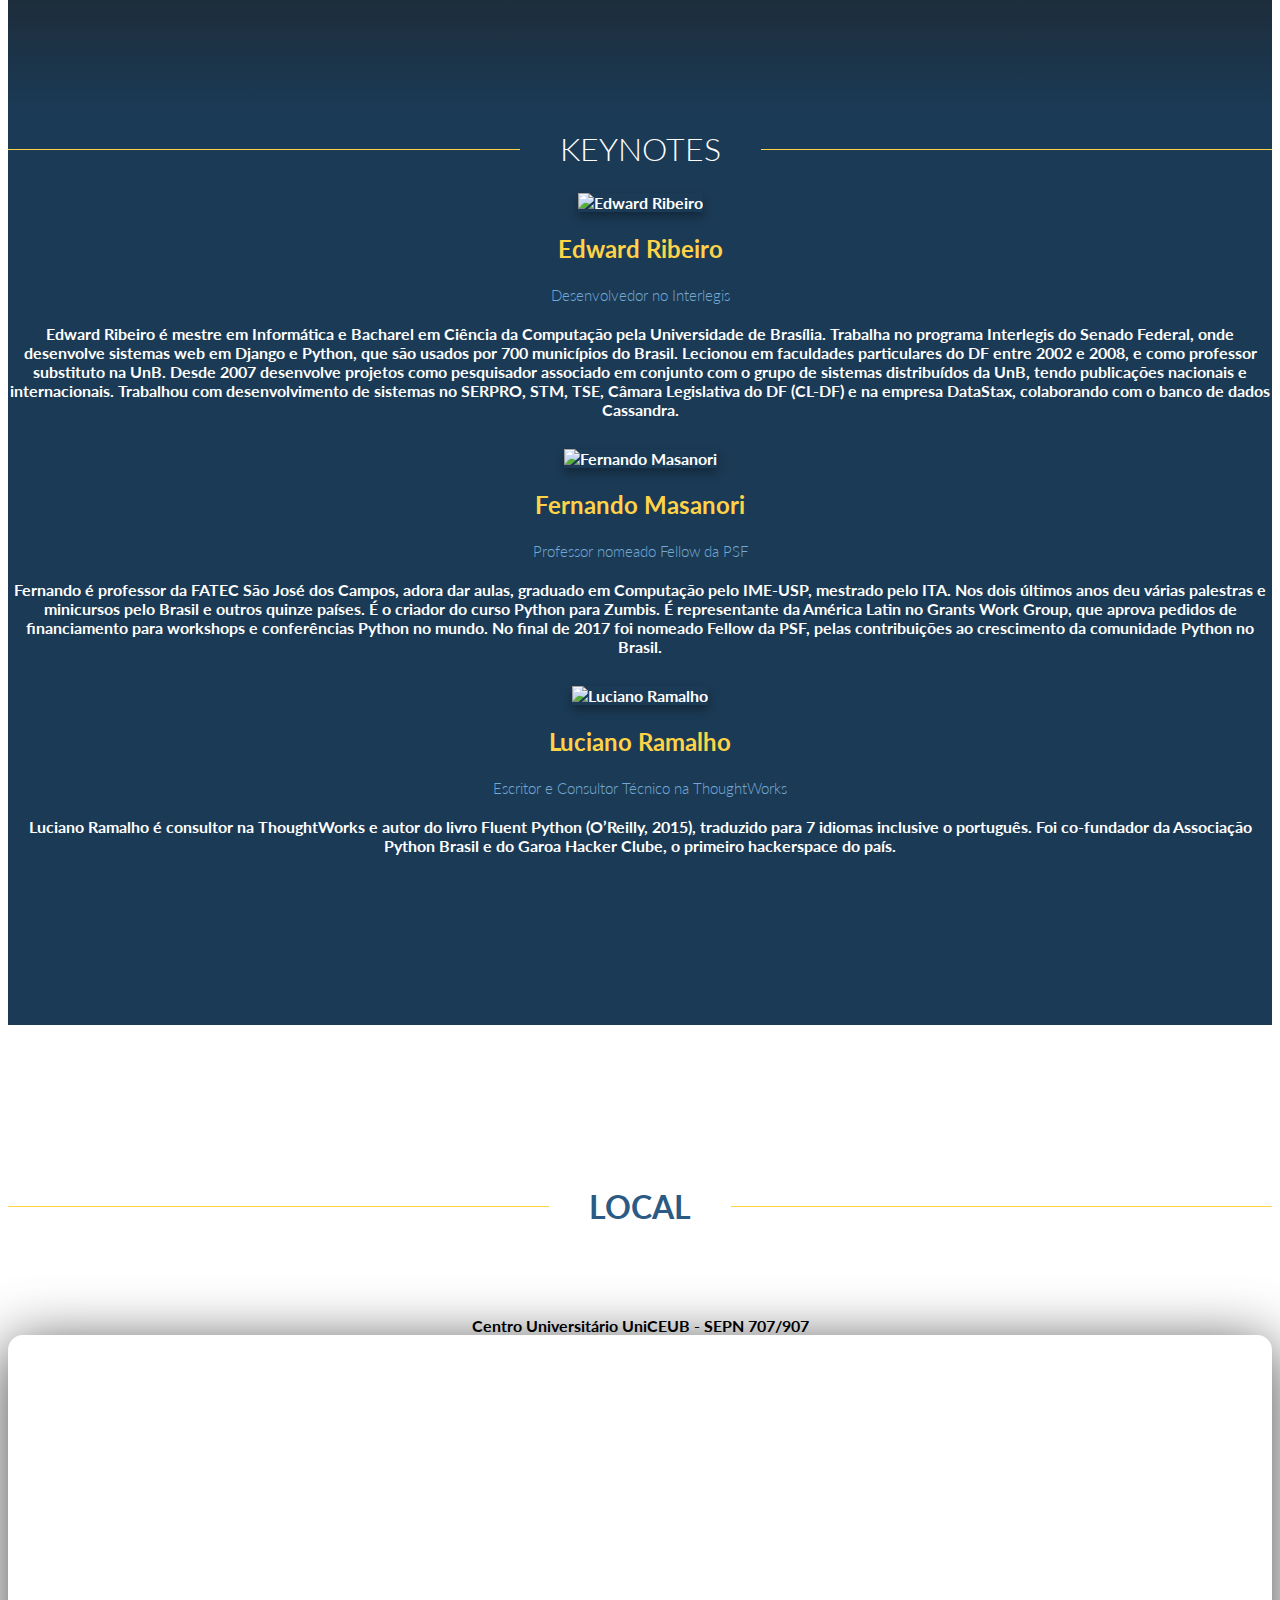
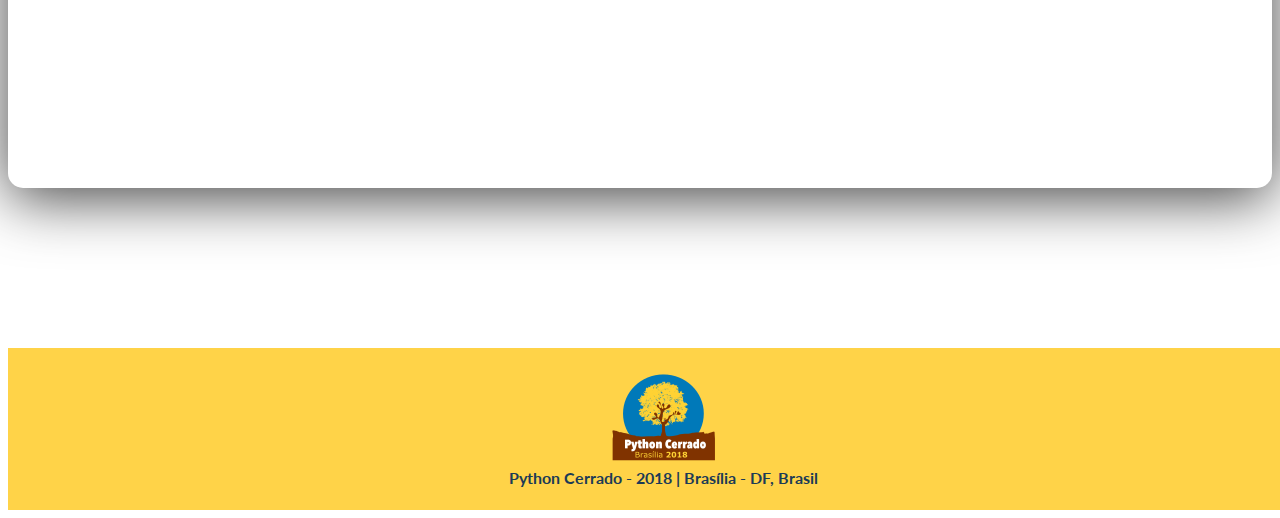
==== commit ad5c1ed7: "Ocultando alguns menus" ====
--- a/index.html
+++ b/index.html
@@ -33,9 +33,10 @@
                     <li><a href=#section-3>KEYNOTES</a></li>
                     <!--li><a href=#section-4>TUTORIAIS</a></li-->
                     <li><a href=#section-5>LOCAL</a></li>
-                    <li><a href=#section-6>INSCREVA-SE</a></li>
-                    <li><a href=#section-7>PROGRAMAÇÃO</a></li>
-                    <li><a href=#section-8>PATROCINADORES</a></li>
+                    <!--li><a href=#section-6>INSCREVA-SE</a></li-->
+                    <!--li><a href=#section-7>PROGRAMAÇÃO</a></li-->
+                    <!--li><a href=#section-8>PATROCINADORES</a></li-->
+                    <li><a href=codigo-de-conduta.html>CÓDIGO DE CONDUTA</a></li>
                 </ul>
             </div>
         </div>
@@ -59,13 +60,51 @@
         </div>
     </div>
     <div id=section-3 class="jumbotron pyn-section negative">
-        <div class=container>
+        <div-- class=container>
             <div class=row>
                 <div class="col-md-10 col-md-push-1">
                     <h1><span>Keynotes</span></h1>
                 </div>
             </div>
-            <div class="row">
+            <div-- class="row">
+                <!--div class="col-lg-4">
+                    <article class=thumbnail>
+                        <img src="images/eriberto.jpg" alt="João Eriberto" class="img-circle">
+                        <div class=caption>
+                            <h3>A Confirmar</h3>
+                            <h4></h4>
+                            <p></p>
+                        </div>
+                    </article>
+                </div-->
+                <div class="col-lg-4">
+                    <article class=thumbnail><!--img src=images/edward_ribeiro.jpg class=img-circle alt="Edward Ribeiro"-->
+                        <img src="images/edward.jpg" alt="Edward Ribeiro" class="img-circle">
+                        <div class=caption>
+                            <h3>Edward Ribeiro</h3>
+                            <h4>Desenvolvedor no Interlegis</h4>
+                            <p>Edward Ribeiro é mestre em Informática e Bacharel em Ciência da Computação pela Universidade de Brasília. 
+                            Trabalha no programa Interlegis do Senado Federal, onde desenvolve sistemas web em Django e Python, que são usados por 700 municípios do Brasil.
+                            Lecionou em faculdades particulares do DF entre 2002 e 2008, e como professor substituto na UnB. 
+                            Desde 2007 desenvolve projetos como pesquisador associado em conjunto com o grupo de sistemas distribuídos da UnB, tendo publicações nacionais e internacionais. 
+                            Trabalhou com desenvolvimento de sistemas no SERPRO, STM, TSE, Câmara Legislativa do DF (CL-DF) e na empresa DataStax, colaborando com o banco de dados Cassandra.</p>
+                        </div>
+                    </article>
+                </div>               
+                <div class="col-lg-4">
+                    <article class=thumbnail><!--img src=images/fernando_masanori.jpeg class=img-circle alt="Fernando Masanori"-->
+                        <img src="images/masanori.jpg" alt="Fernando Masanori" class="img-circle">
+                        <div class=caption>
+                            <h3>Fernando Masanori</h3>
+                            <h4>Professor nomeado Fellow da PSF</h4>
+                            <p>Fernando é professor da FATEC São José dos Campos, adora dar aulas, graduado em Computação pelo IME-USP, mestrado pelo ITA. 
+                               Nos dois últimos anos deu várias palestras e minicursos pelo Brasil e outros quinze países. 
+                               É o criador do curso Python para Zumbis.
+                               É representante da América Latin no Grants Work Group, que aprova pedidos de financiamento para workshops e conferências Python no mundo.
+                               No final de 2017 foi nomeado Fellow da PSF, pelas contribuições ao crescimento da comunidade Python no Brasil.</p>
+                        </div>
+                    </article>
+                </div>
                 <div class="col-lg-4">
                     <article class=thumbnail><!--img src=images/luciano_ramalho.jpg class=img-circle alt="Luciano Ramalho"-->
                         <img src="images/ramalho.jpg" alt="Luciano Ramalho" class="img-circle">
@@ -77,49 +116,20 @@
                         </div>
                     </article>
                 </div>
-                <div class="col-lg-4">
-                    <article class=thumbnail><!--img src=images/eriberto_mota.jpg class=img-circle alt="João Eriberto Mota Filho"-->
-                        <img src="images/eriberto.jpg" alt="João Eriberto" class="img-circle">
-                        <div class=caption>
-                            <h3>João Eriberto Mota Filho</h3>
-                            <h4>Escritor e Oficial na reserva do Exército Brasileiro</h4>
-                            <p>Eriberto Mota foi gerente de rede e de segurança em redes no Exército por 15 anos. 
-                               É professor de pós-graduação em diversas instituições de ensino. 
-                               Autor dos livros Linux & Seus Servidores (2000), Pequenas Redes com Microsoft Windows (2001),
-                               Descobrindo o Linux (3ª edição em 2012) e Análise de tráfego em redes TCP/IP (2013). 
-                               Desenvolvedor e membro do time de Forense do Debian.</p>
-                        </div>
-                    </article>
-                </div>
-                <div class="col-lg-4">
-                    <article class=thumbnail><!--img src=images/fernando_masanori.jpeg class=img-circle alt="Fernando Masanori"-->
-                        <img src="https://placeholdit.co//i/200x200" alt="" class="img-circle">
-                        <div class=caption>
-                            <h3>Fernando Masanori</h3>
-                            <h4>Professor nomeado Fellow da PSF</h4>
-                            <p>Fernando é professor da FATEC São José dos Campos, adora dar aulas, graduado em Computação pelo IME-USP, mestrado pelo ITA. 
-                               Nos dois últimos anos deu várias palestras e minicursos pelo Brasil e outros quinze países. 
-                               É o criador do curso Python para Zumbis.
-                               É representante da América Latin no Grants Work Group, que aprova pedidos de financiamento para workshops e conferências Python no mundo.
-                               No final de 2017 foi nomeado Fellow da PSF, pelas contribuições ao crescimento da comunidade Python no Brasil.</p>
-                        </div>
-                    </article>
-                </div>
-                <div class="row">
-                    <div class="keynote-last-left col-lg-4">
-                        <article class=thumbnail><!--img src=images/joao_neto.jpg class=img-circle alt="João José Ribeiro Neto"-->
-                            <img src="https://placeholdit.co//i/200x200" alt="" class="img-circle">
+                <div-- class="row">
+                    <!--div class="keynote-last-left col-lg-4">
+                        <article class=thumbnail>
+                            <img src="images/joaoneto.jpg" alt="João José Ribeiro neto" class="img-circle">
                             <div class=caption>
-                                <h3>João José Ribeiro Neto</h3>
-                                <h4>Analista de Segurança no IPASGO</h4>
-                                <p>João Neto trabalha como Analista de Segurança da Informação no Instituto de Assistência dos Servidores Públicos do Estado de Goiás - IPASGO, tem pós-graduação em Redes de Computadores e Segurança de Sistemas pela UFG, é graduado no curso Tecnólogo em Segurança da Informação pela Faculdade SENAC, tem Certificado ISO 27002 Foundation pela EXIN.
-                                É usuário Debian e acredita que o conhecimento foi feito para ser compartilhado.</p>
+                                <h3></h3>
+                                <h4></h4>
+                                <p></p>
                             </div>
                         </article>
-                    </div>
-                    <div class="col-lg-4">
-                        <article class=thumbnail><!--img src=images/edward_ribeiro.jpg class=img-circle alt="Edward Ribeiro"-->
-                            <img src="https://placeholdit.co//i/200x200" alt="" class="img-circle">
+                    </div-->
+                    <!--div class="col-lg-4">
+                        <article class=thumbnail>
+                            <img src="images/edward.jpg" alt="Edward Ribeiro" class="img-circle">
                             <div class=caption>
                                 <h3>Edward Ribeiro</h3>
                                 <h4>Desenvolvedor no Interlegis</h4>
@@ -130,7 +140,7 @@
                                 Trabalhou com desenvolvimento de sistemas no SERPRO, STM, TSE, Câmara Legislativa do DF (CL-DF) e na empresa DataStax, colaborando com o banco de dados Cassandra.</p>
                             </div>
                         </article>
-                    </div>               
+                    </div-->               
                 </div>
             </div>
         </div>
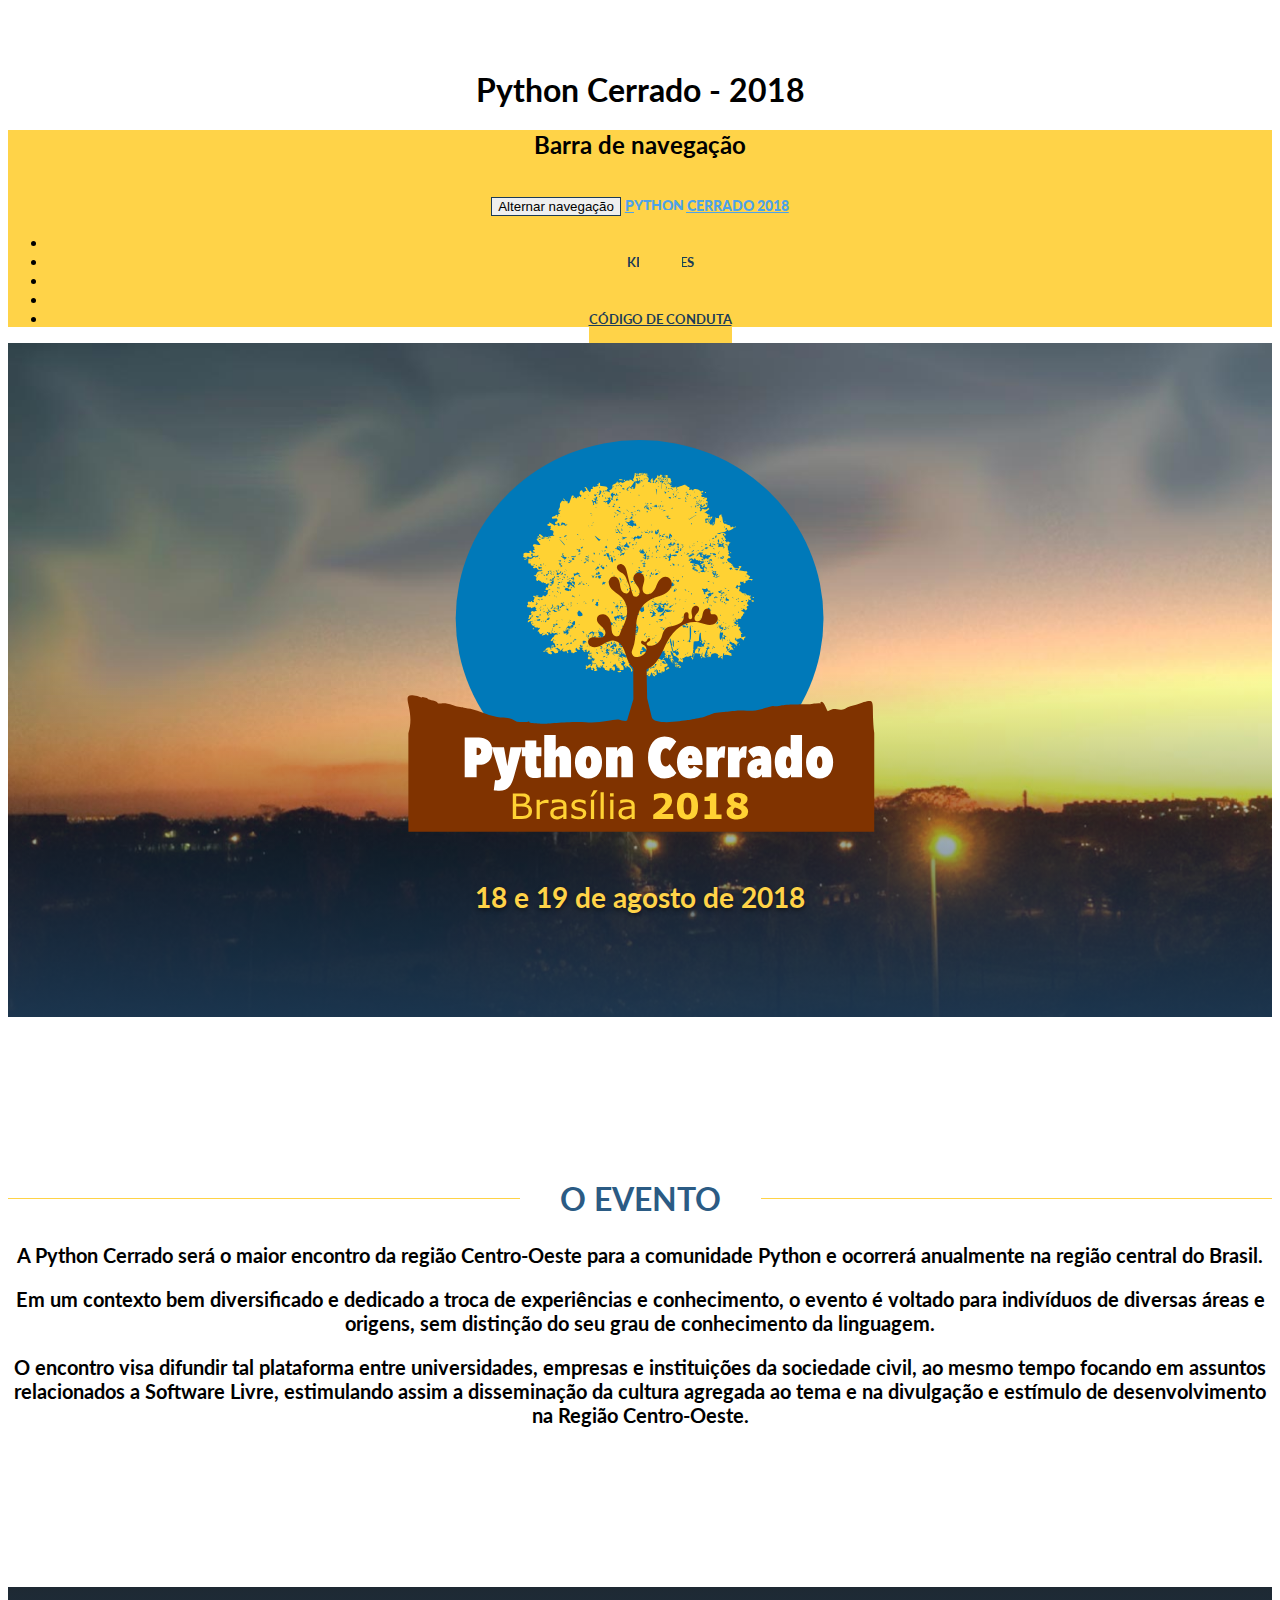
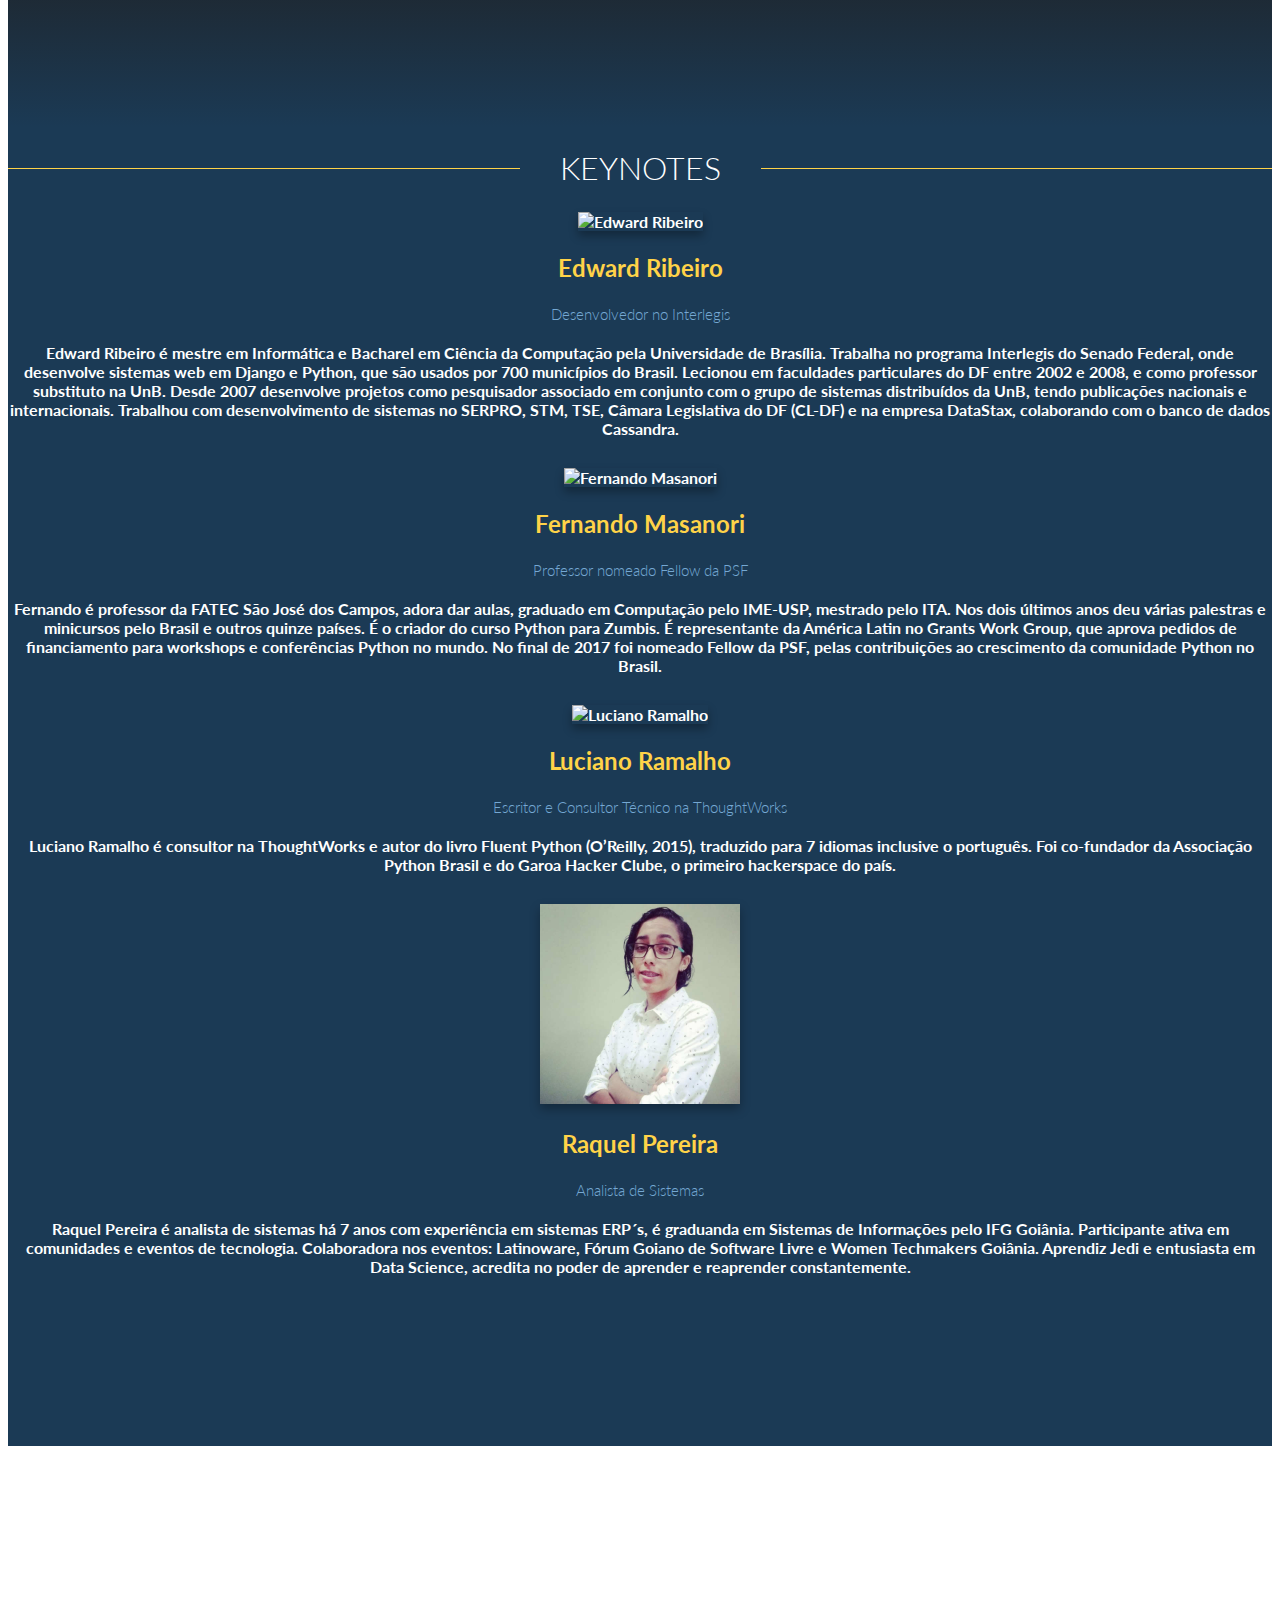
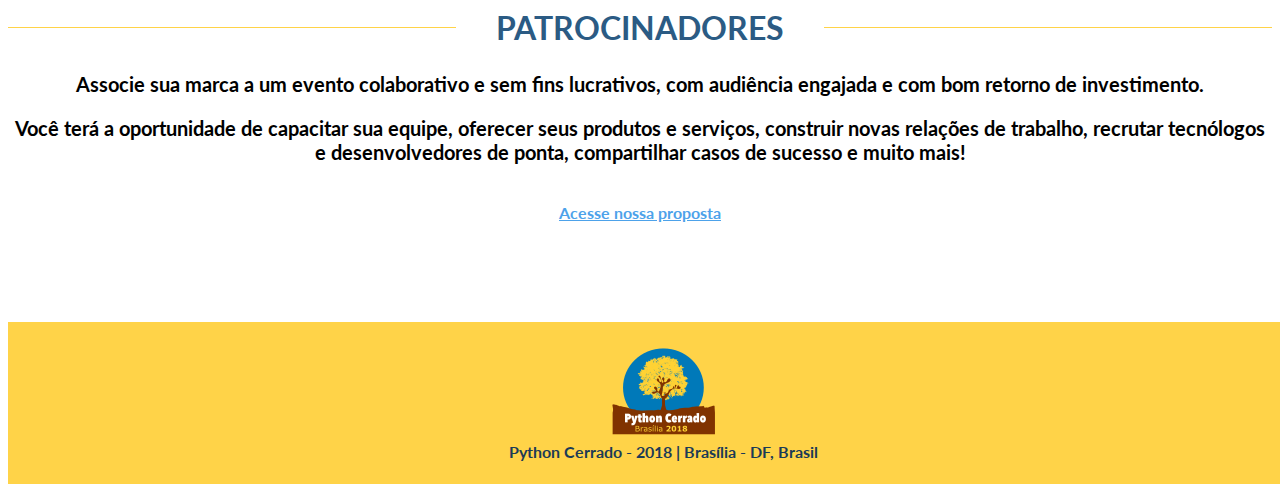
==== commit acde46a7: "Removendo local e inserindo nova keynote" ====
--- a/index.html
+++ b/index.html
@@ -16,6 +16,27 @@
     <meta property="og:site_name" content="Python Cerrado" />
     <meta property="og:description" content="A Python Cerrado será o maior encontro da região Centro-Oeste para a comunidade Python e ocorrerá anualmente na região central do Brasil..." />
     <meta property="og:image" content="https://raw.githubusercontent.com/pythonCerrado/pycerrado2018/gh-pages/images/pycerrado_fb.png" />
+
+    <!-- Global site tag (gtag.js) - Google Analytics -->
+    <script async src="https://www.googletagmanager.com/gtag/js?id=UA-118455604-1"></script>
+    <script>
+    window.dataLayer = window.dataLayer || [];
+    function gtag(){dataLayer.push(arguments);}
+    gtag('js', new Date());
+
+    gtag('config', 'UA-118455604-1');
+    </script>
+    <!-- Google Analytics -->
+    <script>
+    (function(i,s,o,g,r,a,m){i['GoogleAnalyticsObject']=r;i[r]=i[r]||function(){
+    (i[r].q=i[r].q||[]).push(arguments)},i[r].l=1*new Date();a=s.createElement(o),
+    m=s.getElementsByTagName(o)[0];a.async=1;a.src=g;m.parentNode.insertBefore(a,m)
+    })(window,document,'script','https://www.google-analytics.com/analytics.js','ga');
+
+    ga('create', 'UA-118455604-1', 'auto');
+    ga('send', 'pageview');
+    </script>
+    <!-- End Google Analytics -->
 </head>
 
 <body>
@@ -35,7 +56,7 @@
                     <li><a href=#section-5>LOCAL</a></li>
                     <!--li><a href=#section-6>INSCREVA-SE</a></li-->
                     <!--li><a href=#section-7>PROGRAMAÇÃO</a></li-->
-                    <!--li><a href=#section-8>PATROCINADORES</a></li-->
+                    <li><a href=#section-8>PATROCINADORES</a></li>
                     <li><a href=codigo-de-conduta.html>CÓDIGO DE CONDUTA</a></li>
                 </ul>
             </div>
@@ -60,23 +81,14 @@
         </div>
     </div>
     <div id=section-3 class="jumbotron pyn-section negative">
-        <div-- class=container>
+        <div class=container>
             <div class=row>
                 <div class="col-md-10 col-md-push-1">
                     <h1><span>Keynotes</span></h1>
                 </div>
             </div>
-            <div-- class="row">
-                <!--div class="col-lg-4">
-                    <article class=thumbnail>
-                        <img src="images/eriberto.jpg" alt="João Eriberto" class="img-circle">
-                        <div class=caption>
-                            <h3>A Confirmar</h3>
-                            <h4></h4>
-                            <p></p>
-                        </div>
-                    </article>
-                </div-->
+            <div class="row">
+
                 <div class="col-lg-4">
                     <article class=thumbnail><!--img src=images/edward_ribeiro.jpg class=img-circle alt="Edward Ribeiro"-->
                         <img src="images/edward.jpg" alt="Edward Ribeiro" class="img-circle">
@@ -116,31 +128,22 @@
                         </div>
                     </article>
                 </div>
-                <div-- class="row">
-                    <!--div class="keynote-last-left col-lg-4">
-                        <article class=thumbnail>
-                            <img src="images/joaoneto.jpg" alt="João José Ribeiro neto" class="img-circle">
-                            <div class=caption>
-                                <h3></h3>
-                                <h4></h4>
-                                <p></p>
-                            </div>
-                        </article>
-                    </div-->
-                    <!--div class="col-lg-4">
-                        <article class=thumbnail>
-                            <img src="images/edward.jpg" alt="Edward Ribeiro" class="img-circle">
-                            <div class=caption>
-                                <h3>Edward Ribeiro</h3>
-                                <h4>Desenvolvedor no Interlegis</h4>
-                                <p>Edward Ribeiro é mestre em Informática e Bacharel em Ciência da Computação pela Universidade de Brasília. 
-                                Trabalha no programa Interlegis do Senado Federal, onde desenvolve sistemas web em Django e Python, que são usados por 700 municípios do Brasil.
-                                Lecionou em faculdades particulares do DF entre 2002 e 2008, e como professor substituto na UnB. 
-                                Desde 2007 desenvolve projetos como pesquisador associado em conjunto com o grupo de sistemas distribuídos da UnB, tendo publicações nacionais e internacionais. 
-                                Trabalhou com desenvolvimento de sistemas no SERPRO, STM, TSE, Câmara Legislativa do DF (CL-DF) e na empresa DataStax, colaborando com o banco de dados Cassandra.</p>
-                            </div>
-                        </article>
-                    </div-->               
+            </div>
+            <div class="row">
+                <div class="col-lg-4">
+                    <article class=thumbnail>
+                        <img src="images/raquel_pereira.jpg" alt="Raquel Pereira" class="img-circle">
+                        <div class=caption>
+                            <h3>Raquel Pereira</h3>
+                            <h4>Analista de Sistemas</h4>
+                            <p>
+                            Raquel Pereira é analista de sistemas há 7 anos com experiência em sistemas ERP´s, é graduanda em Sistemas de Informações pelo IFG Goiânia.
+                            Participante ativa em comunidades e eventos de tecnologia. Colaboradora nos eventos: Latinoware, Fórum Goiano de Software Livre e
+                            Women Techmakers Goiânia.
+                            Aprendiz Jedi e entusiasta em Data Science, acredita no poder de aprender e reaprender constantemente.
+                            </p>
+                        </div>
+                    </article>
                 </div>
             </div>
         </div>
@@ -183,8 +186,8 @@
                 </div>
             </div>
         </div>
-    </div-->
-    <div id=section-5 class="jumbotron pyn-section pd-bt-0">
+    </div>
+    <!--div id=section-5 class="jumbotron pyn-section pd-bt-0">
         <div class=container>
             <div class=row>
                 <div class="col-md-10 col-md-push-1">
@@ -197,7 +200,6 @@
                 <div class=row>Centro Universitário UniCEUB - SEPN 707/907
                     <div class="col-md-7 col-md-push-5">
                         <div class="pyn--map-frame embed-responsive embed-responsive-4by3">
-                            <!--iframe class="embed-responsive-item" src="https://www.google.com/maps/embed?pb=!1m18!1m12!1m3!1d3974.114914851035!2d-42.82005068461442!3d-5.08511219630928!2m3!1f0!2f0!3f0!3m2!1i1024!2i768!4f13.1!3m3!1m2!1s0x78e39db729d1313%3A0xc706464b72710672!2sCentro+Miguel+Sady+-+Senac+PI!5e0!3m2!1spt-BR!2sbr!4v1457985517488" width="600" height="450" frameborder="0" style="border:0" allowfullscreen></iframe-->
                             <iframe class="embed-responsive-item" src="https://maps.google.com/maps?width=100%&amp;height=600&amp;hl=en&amp;coord=-15.76817,-47.89337899999998&amp;q=SEPN%20707%2F907+(Centro%20Universit%C3%A1rio%20UniCEUB)&amp;ie=UTF8&amp;t=&amp;z=17&amp;iwloc=B&amp;output=embed" width="600" height="450" frameborder="0" style="border:0" allowfullscreen></iframe>
                         </div>
                     </div>
@@ -397,14 +399,18 @@
             </div>
         </div>
     </div-->
-    <!--div id=section-8 class="jumbotron pyn-section pd-bt-0">
+    <div id=section-8 class="jumbotron pyn-section pd-bt-0">
         <div class=container>
             <div class=row>
                 <div class="col-md-10 col-md-push-1">
                     <h1><span>Patrocinadores</span></h1>
-                </div>
-            </div>
-            <br>
+                    <p>Associe sua marca a um evento colaborativo e sem fins lucrativos, com audiência engajada e com bom retorno de investimento.</p>
+                    <p>Você terá a oportunidade de capacitar sua equipe, oferecer seus produtos e serviços, construir novas relações de trabalho, recrutar tecnólogos e desenvolvedores de ponta, compartilhar casos de sucesso e muito mais!</p>
+                    <br>
+                    <a href="files/proposta-pythoncerrado.pdf" class="btn btn-success btn-lg proposal-button" download>Acesse nossa proposta</a>
+                </div>
+            </div>
+            <!--br>
             <div class=row>
                 <div class=pyn--ptc-diamond><span class=pyn-bheading--lv2>Patrocínio Diamond</span>
                     <a target="_blank" href="https://www.caktusgroup.com/"><img class=img-responsive src=images/caktus.png alt="Caktus Group"></a>
@@ -439,9 +445,9 @@
                     <a target="_blank" href="https://www.facebook.com/groups/pugpi/"><img class=img-responsive src=images/pug.png alt="Python User Group - Piauí"></a>
                     <a href="#"><img class=img-responsive src=images/apisol.png style="margin-left:20px" alt="Associação Piauiense de Software Livre"></a>
                 </div>
-            </div>
-        </div>
-    </div-->
+            </div-->
+        </div>
+    </div>
     <footer class=pyn-footer>
         <div class=footer-brand></div>
         <p>Python Cerrado - 2018 | Brasília - DF, Brasil</p>
@@ -450,6 +456,7 @@
     <script src=scripts/bootstrap.min.js></script>
     <script src=scripts/easing.js></script>
     <script src=scripts/jquery.nav.js></script>
+    <script src=scripts/events_page.js></script>
     <script type=text/javascript>
     $('#pyn-nav').onePageNav({
         currentClass: 'active',
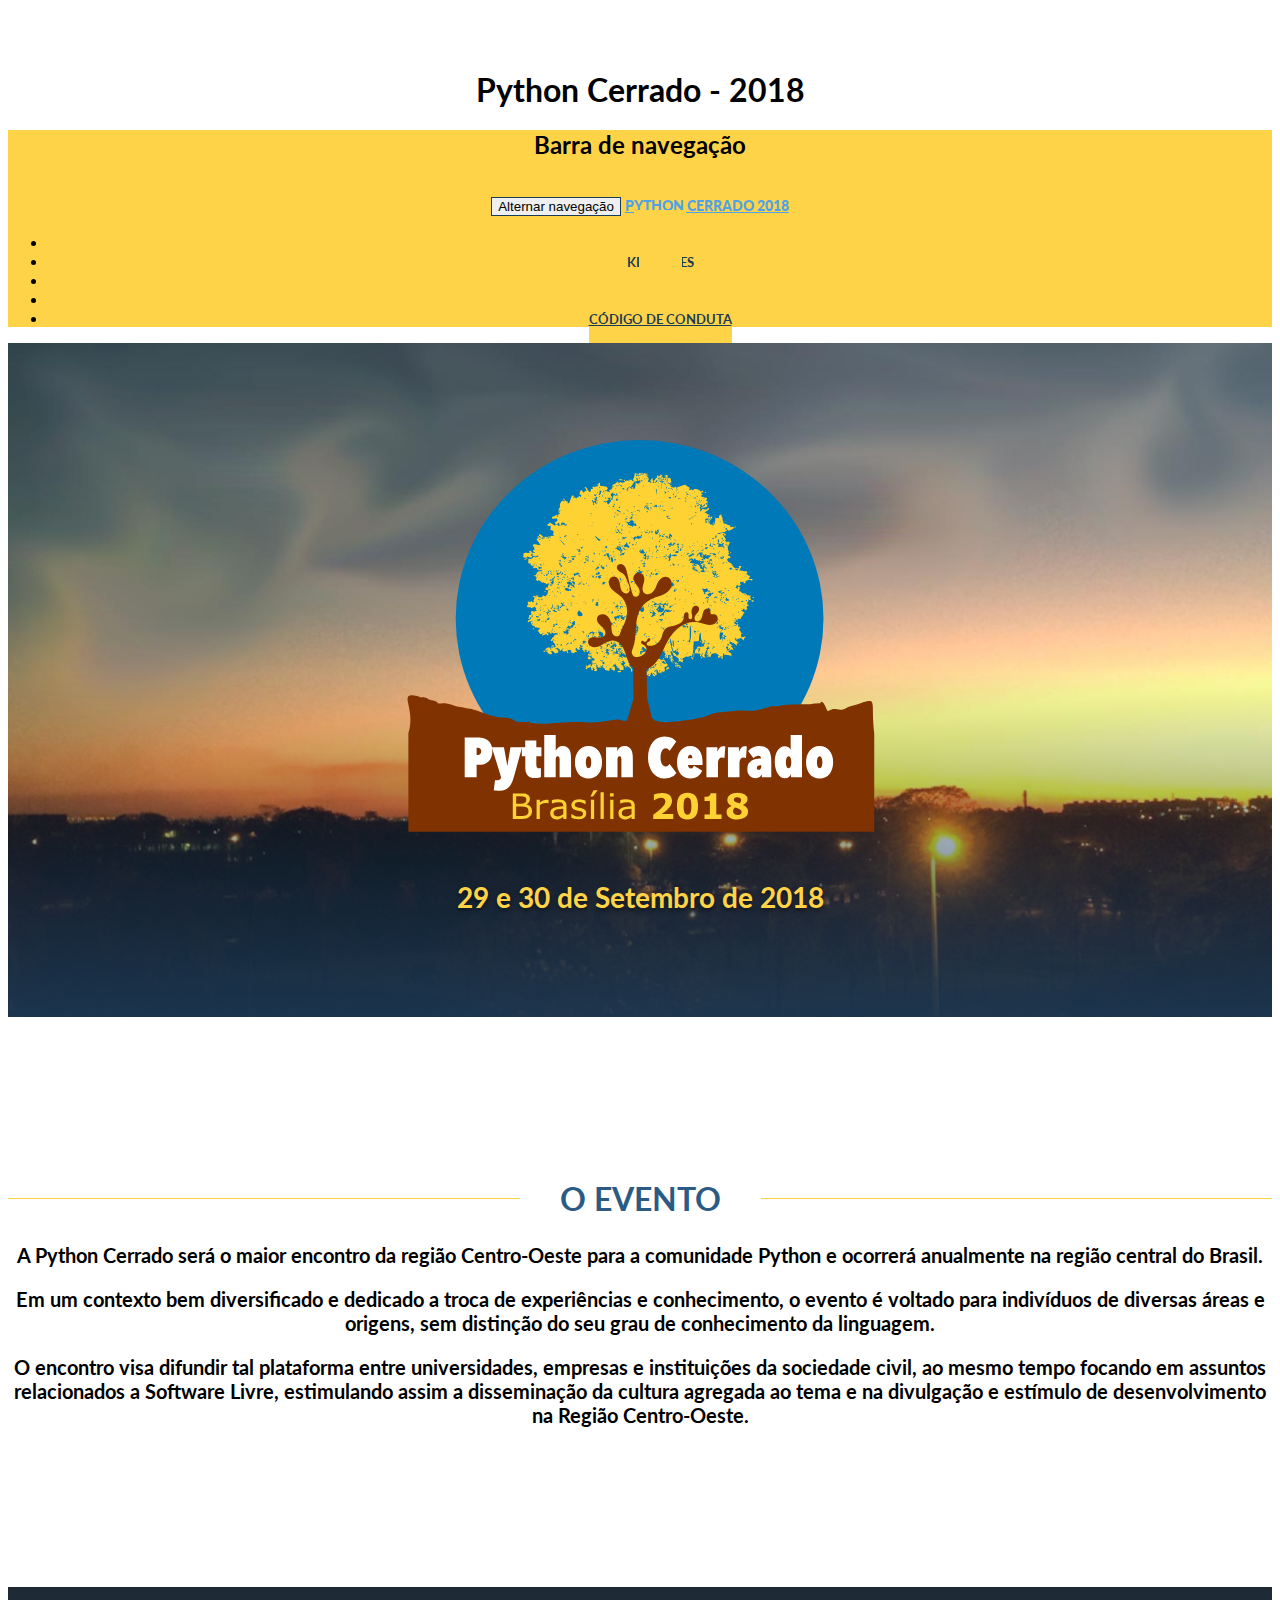
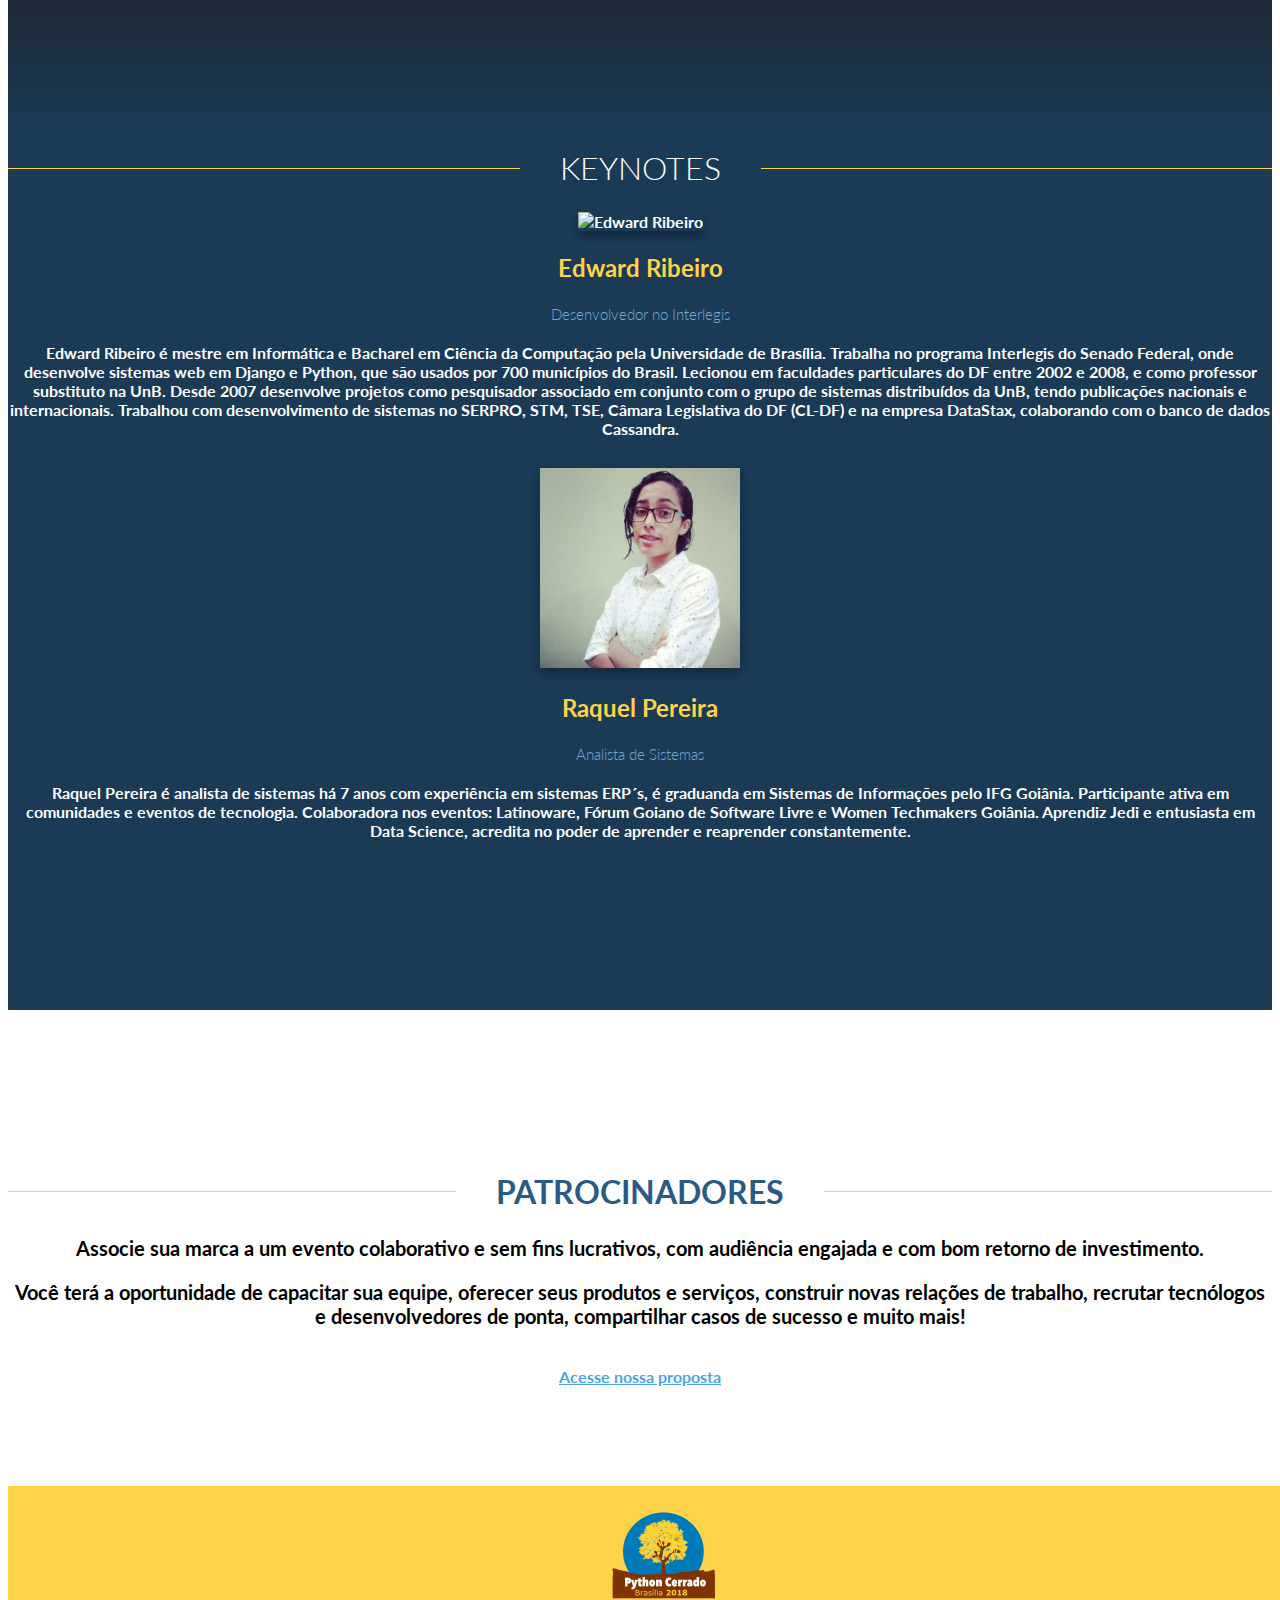
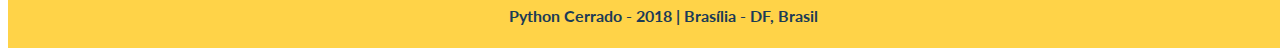
==== commit b1314cb1: "Atualizando informações do evento: data e keynotes" ====
--- a/index.html
+++ b/index.html
@@ -66,7 +66,8 @@
         <div class=pyn--intro-overlay></div>
         <div class=container>
             <figure class=pyn--intro-logo><img class=img-responsive src=images/logo.svg alt="Python Cerrado - 2018"></figure>
-            <h2>18 e 19 de agosto de 2018</h2></div>
+            <!--h2>18 e 19 de agosto de 2018</h2></div-->
+            <h2>29 e 30 de Setembro de 2018</h2></div>
     </div>
     <div id=section-2 class="jumbotron pyn-section">
         <div class=container>
@@ -102,34 +103,7 @@
                             Trabalhou com desenvolvimento de sistemas no SERPRO, STM, TSE, Câmara Legislativa do DF (CL-DF) e na empresa DataStax, colaborando com o banco de dados Cassandra.</p>
                         </div>
                     </article>
-                </div>               
-                <div class="col-lg-4">
-                    <article class=thumbnail><!--img src=images/fernando_masanori.jpeg class=img-circle alt="Fernando Masanori"-->
-                        <img src="images/masanori.jpg" alt="Fernando Masanori" class="img-circle">
-                        <div class=caption>
-                            <h3>Fernando Masanori</h3>
-                            <h4>Professor nomeado Fellow da PSF</h4>
-                            <p>Fernando é professor da FATEC São José dos Campos, adora dar aulas, graduado em Computação pelo IME-USP, mestrado pelo ITA. 
-                               Nos dois últimos anos deu várias palestras e minicursos pelo Brasil e outros quinze países. 
-                               É o criador do curso Python para Zumbis.
-                               É representante da América Latin no Grants Work Group, que aprova pedidos de financiamento para workshops e conferências Python no mundo.
-                               No final de 2017 foi nomeado Fellow da PSF, pelas contribuições ao crescimento da comunidade Python no Brasil.</p>
-                        </div>
-                    </article>
-                </div>
-                <div class="col-lg-4">
-                    <article class=thumbnail><!--img src=images/luciano_ramalho.jpg class=img-circle alt="Luciano Ramalho"-->
-                        <img src="images/ramalho.jpg" alt="Luciano Ramalho" class="img-circle">
-                        <div class=caption>
-                            <h3>Luciano Ramalho</h3>
-                            <h4>Escritor e Consultor Técnico na ThoughtWorks</h4>
-                            <p>Luciano Ramalho é consultor na ThoughtWorks e autor do livro Fluent Python (O’Reilly, 2015), traduzido para 7 idiomas inclusive o português. 
-                               Foi co-fundador da Associação Python Brasil e do Garoa Hacker Clube, o primeiro hackerspace do país.</p>
-                        </div>
-                    </article>
-                </div>
-            </div>
-            <div class="row">
+                </div>
                 <div class="col-lg-4">
                     <article class=thumbnail>
                         <img src="images/raquel_pereira.jpg" alt="Raquel Pereira" class="img-circle">
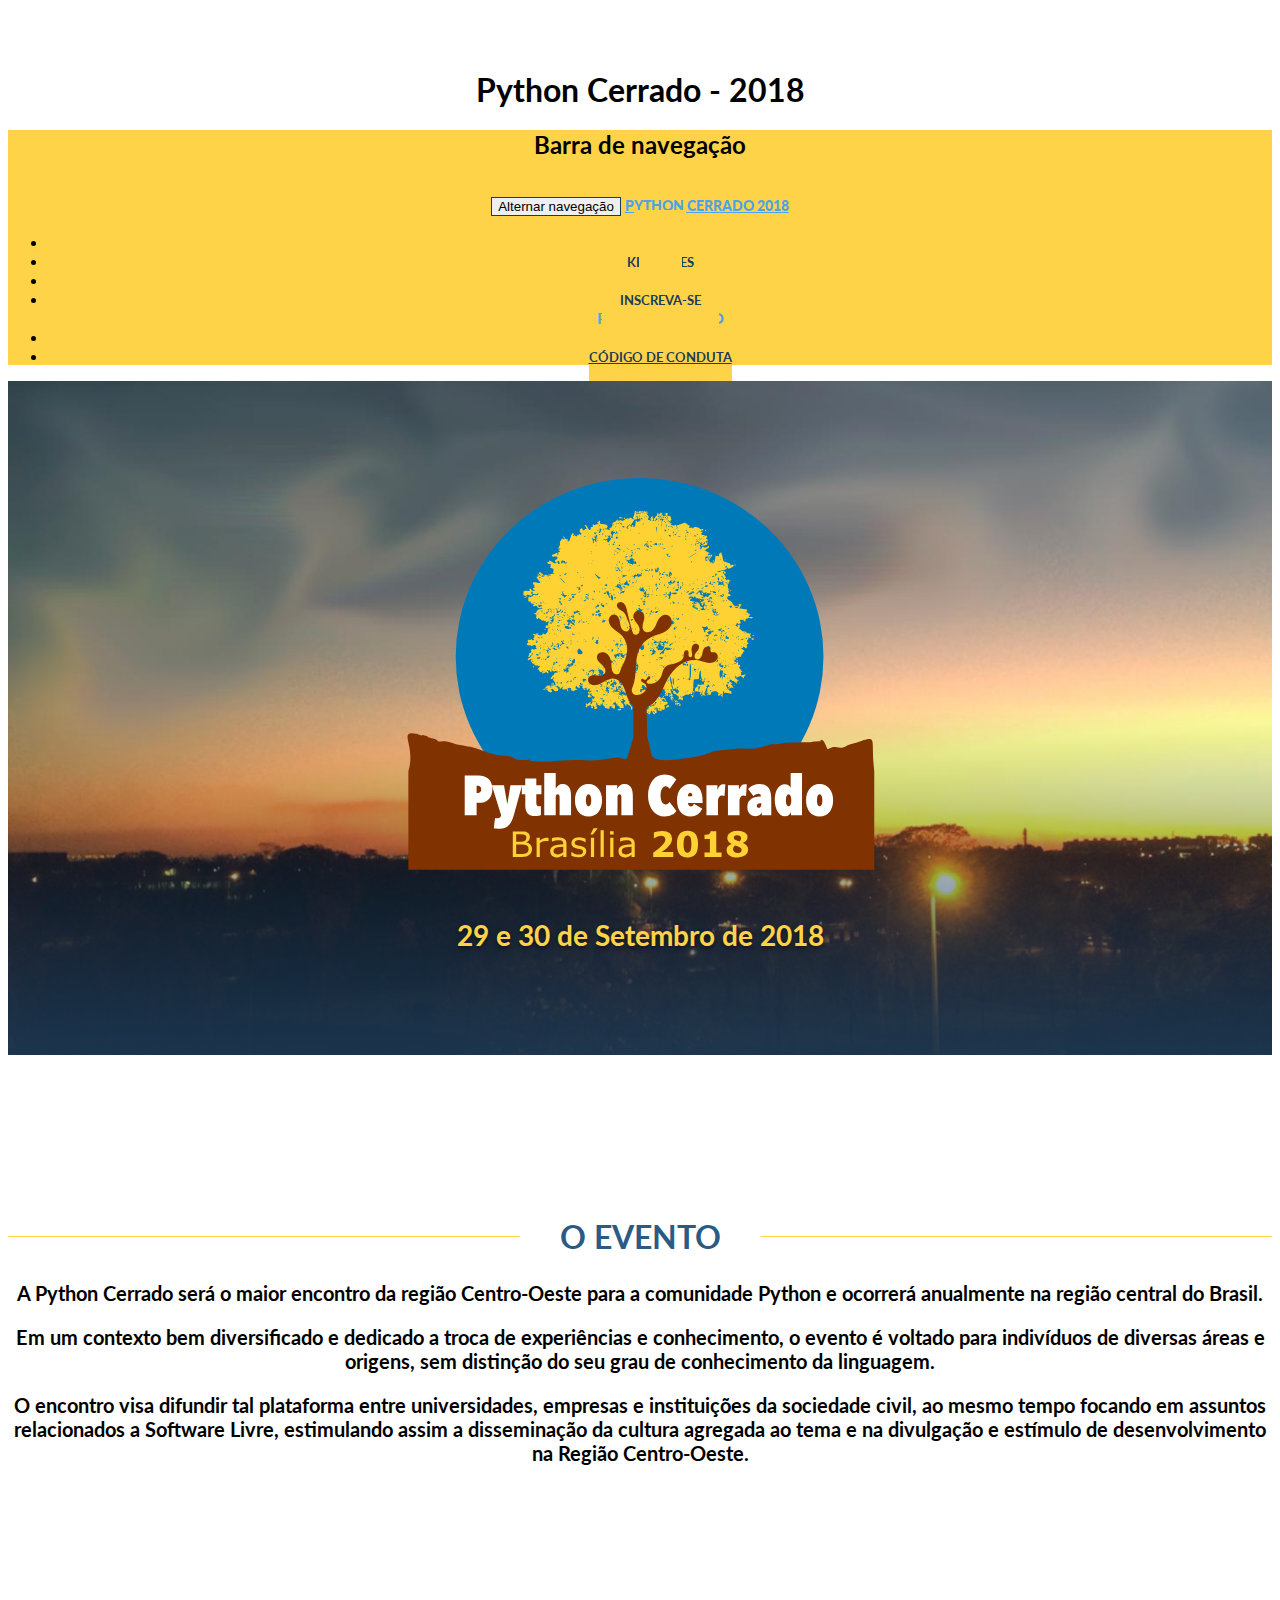
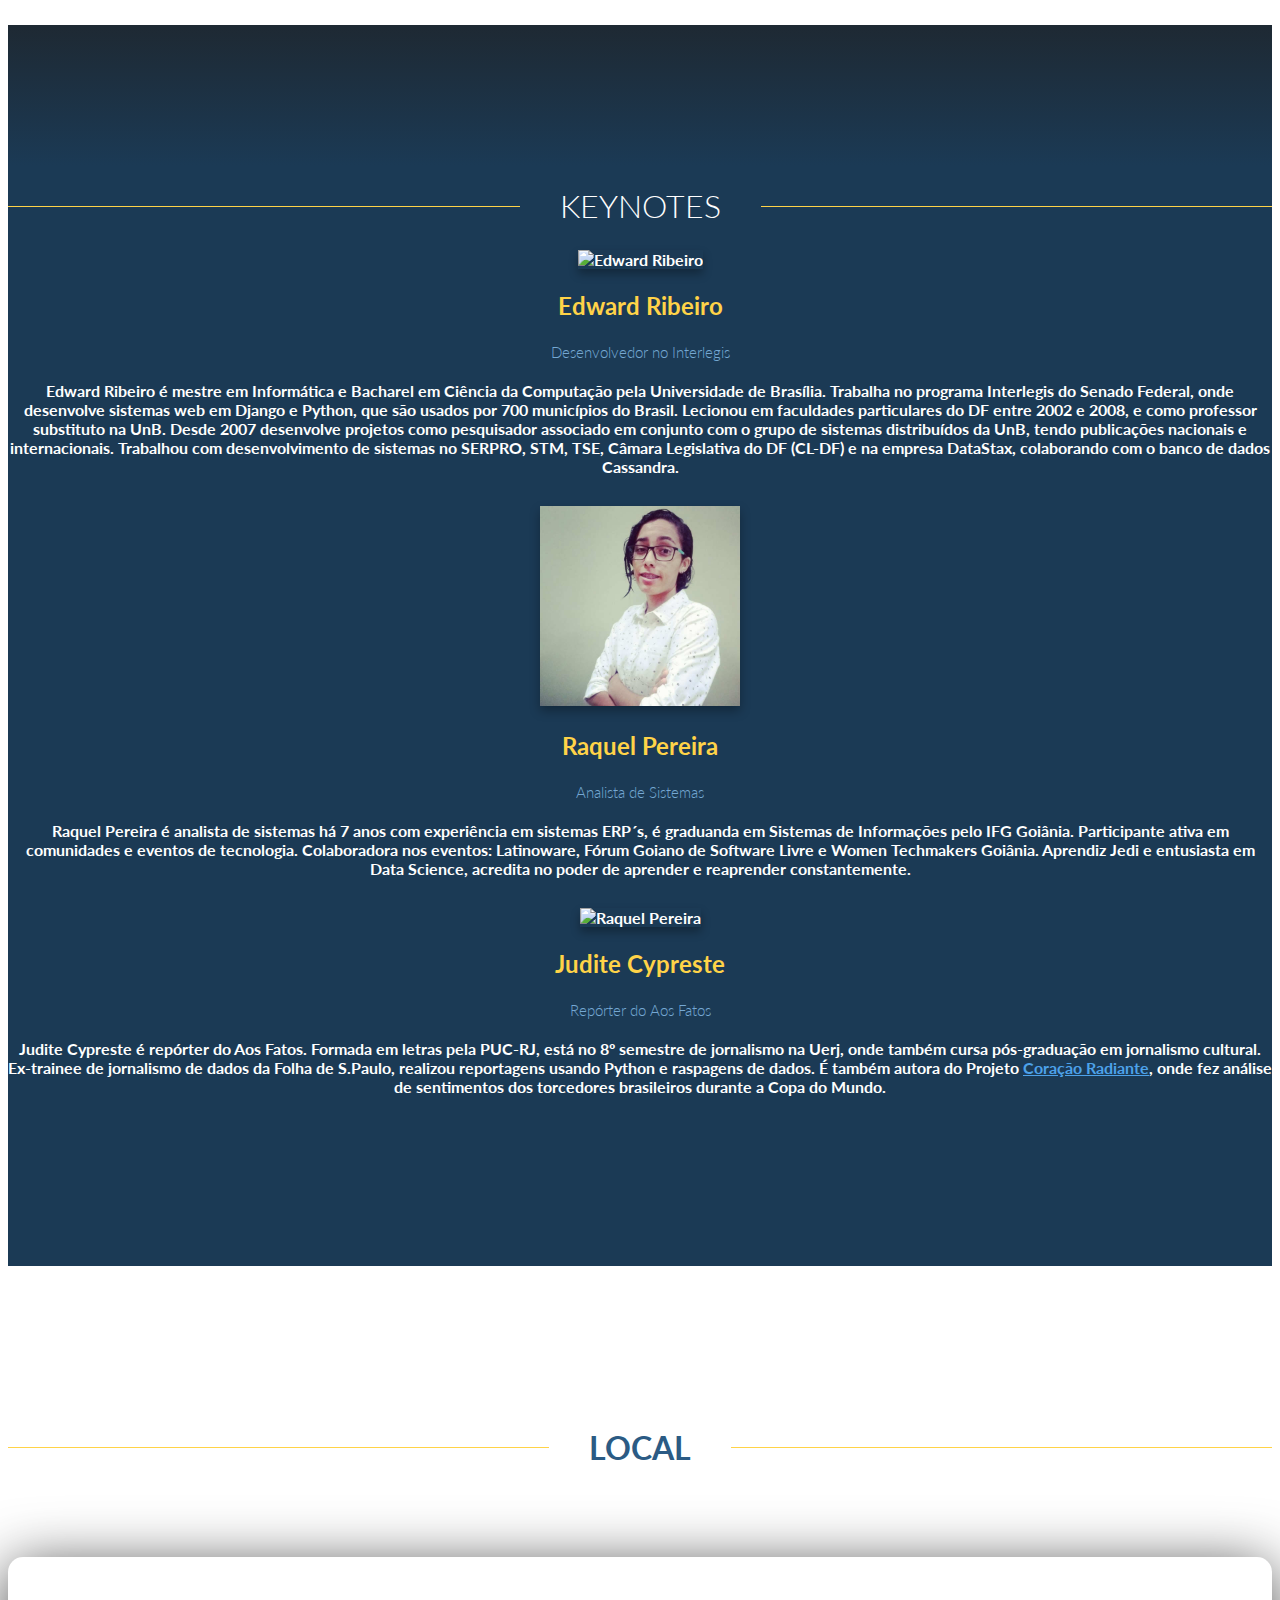
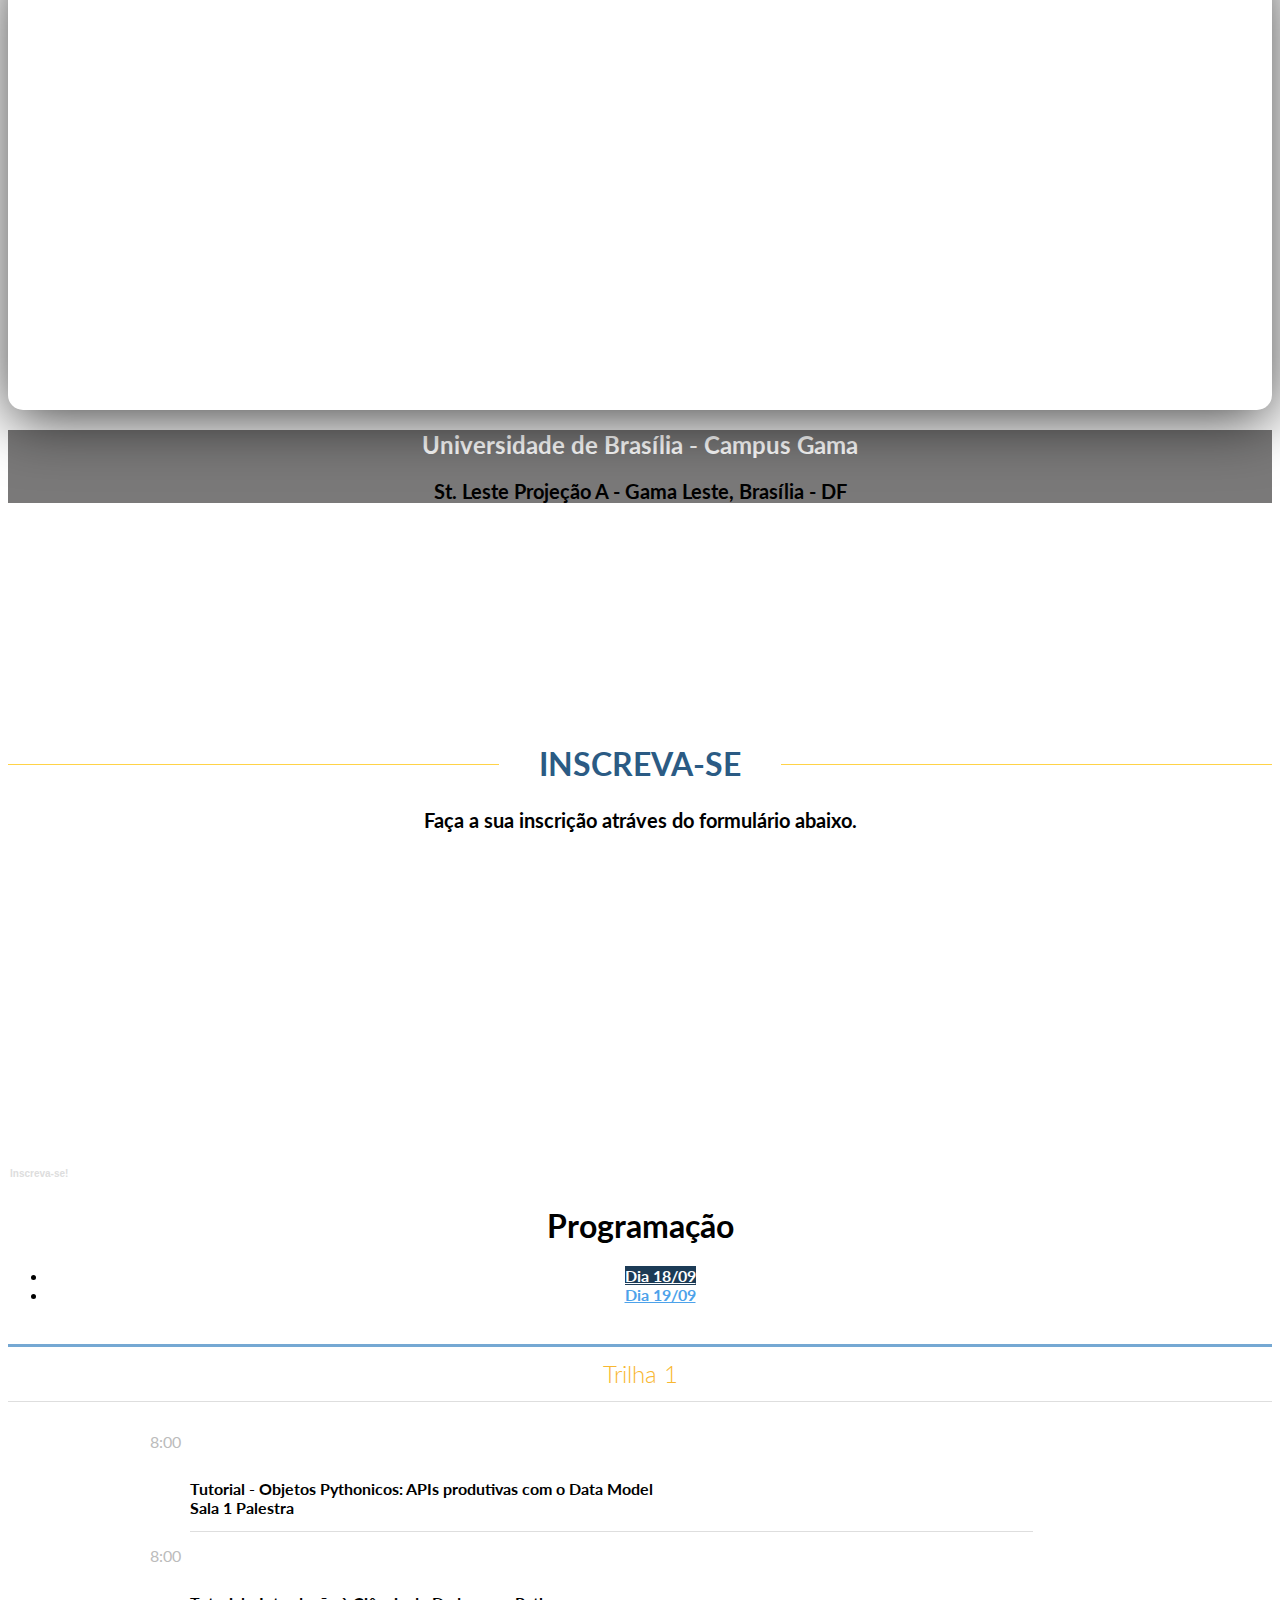
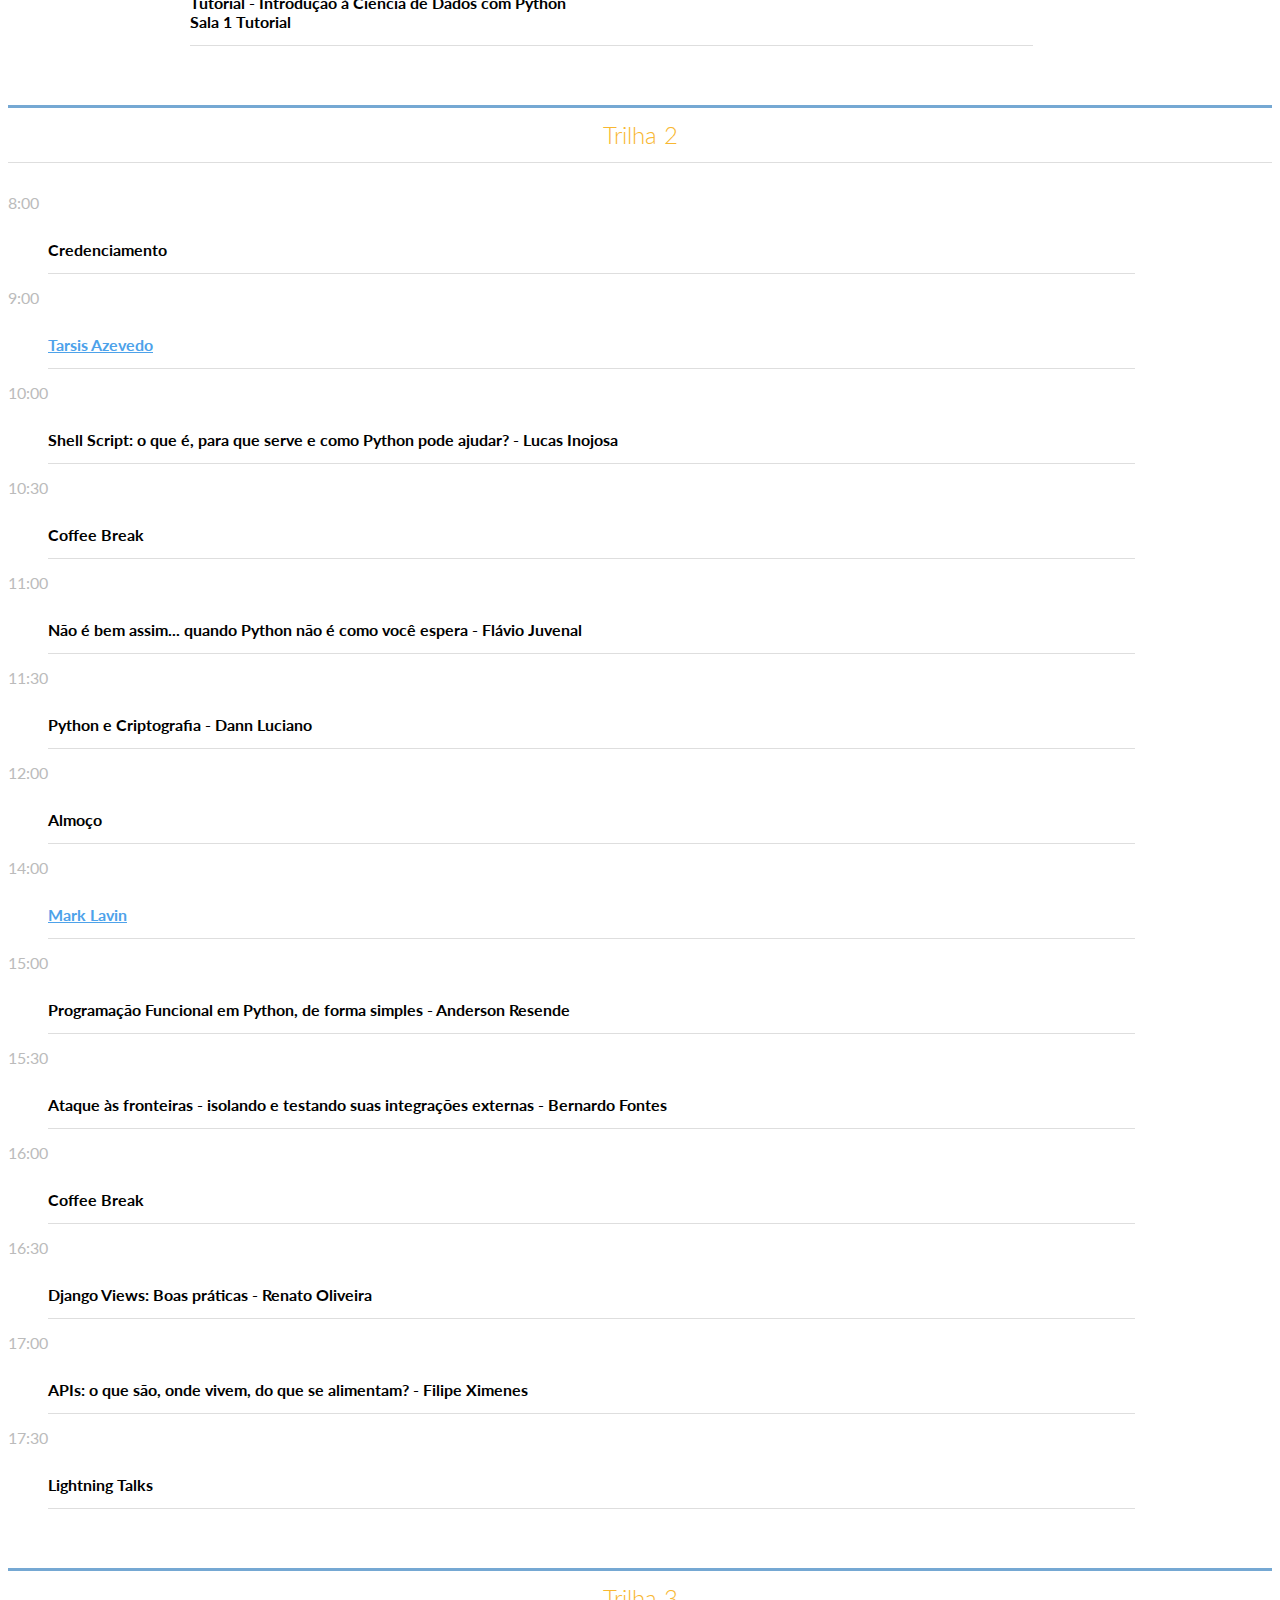
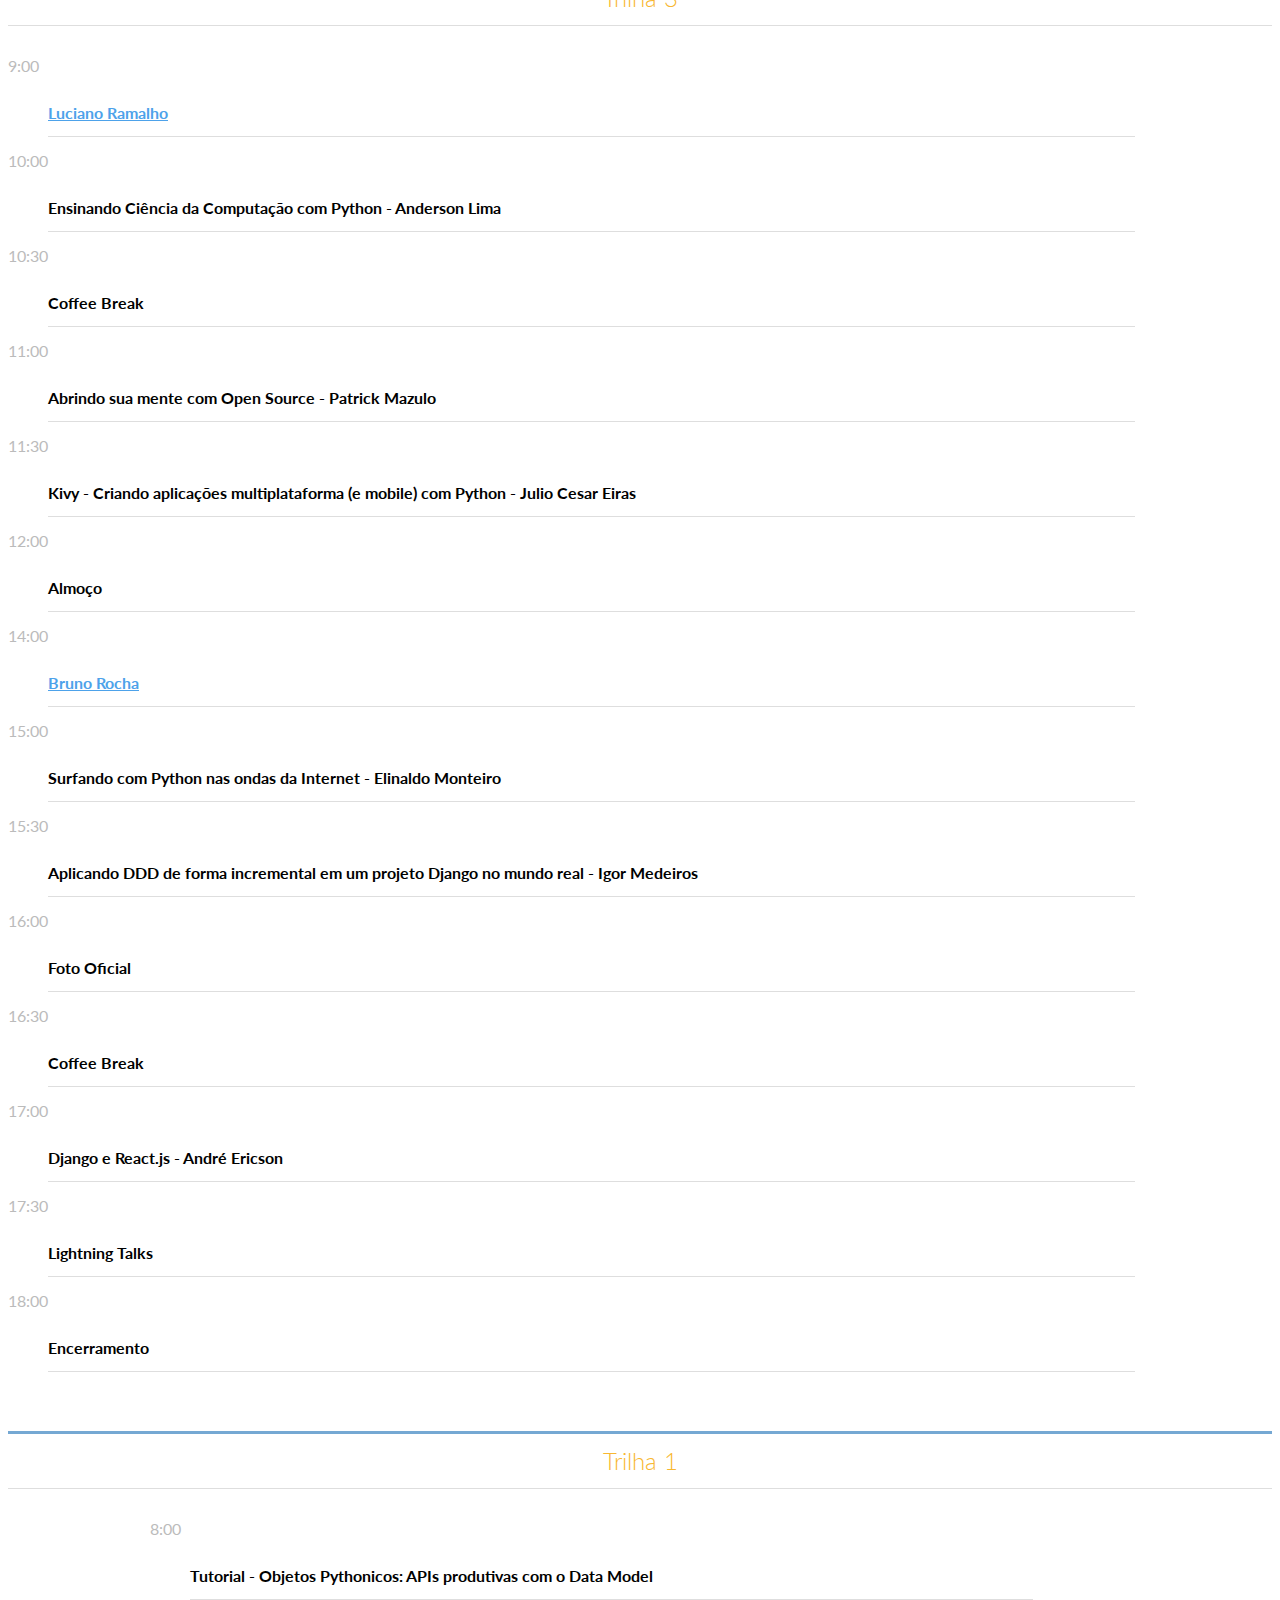
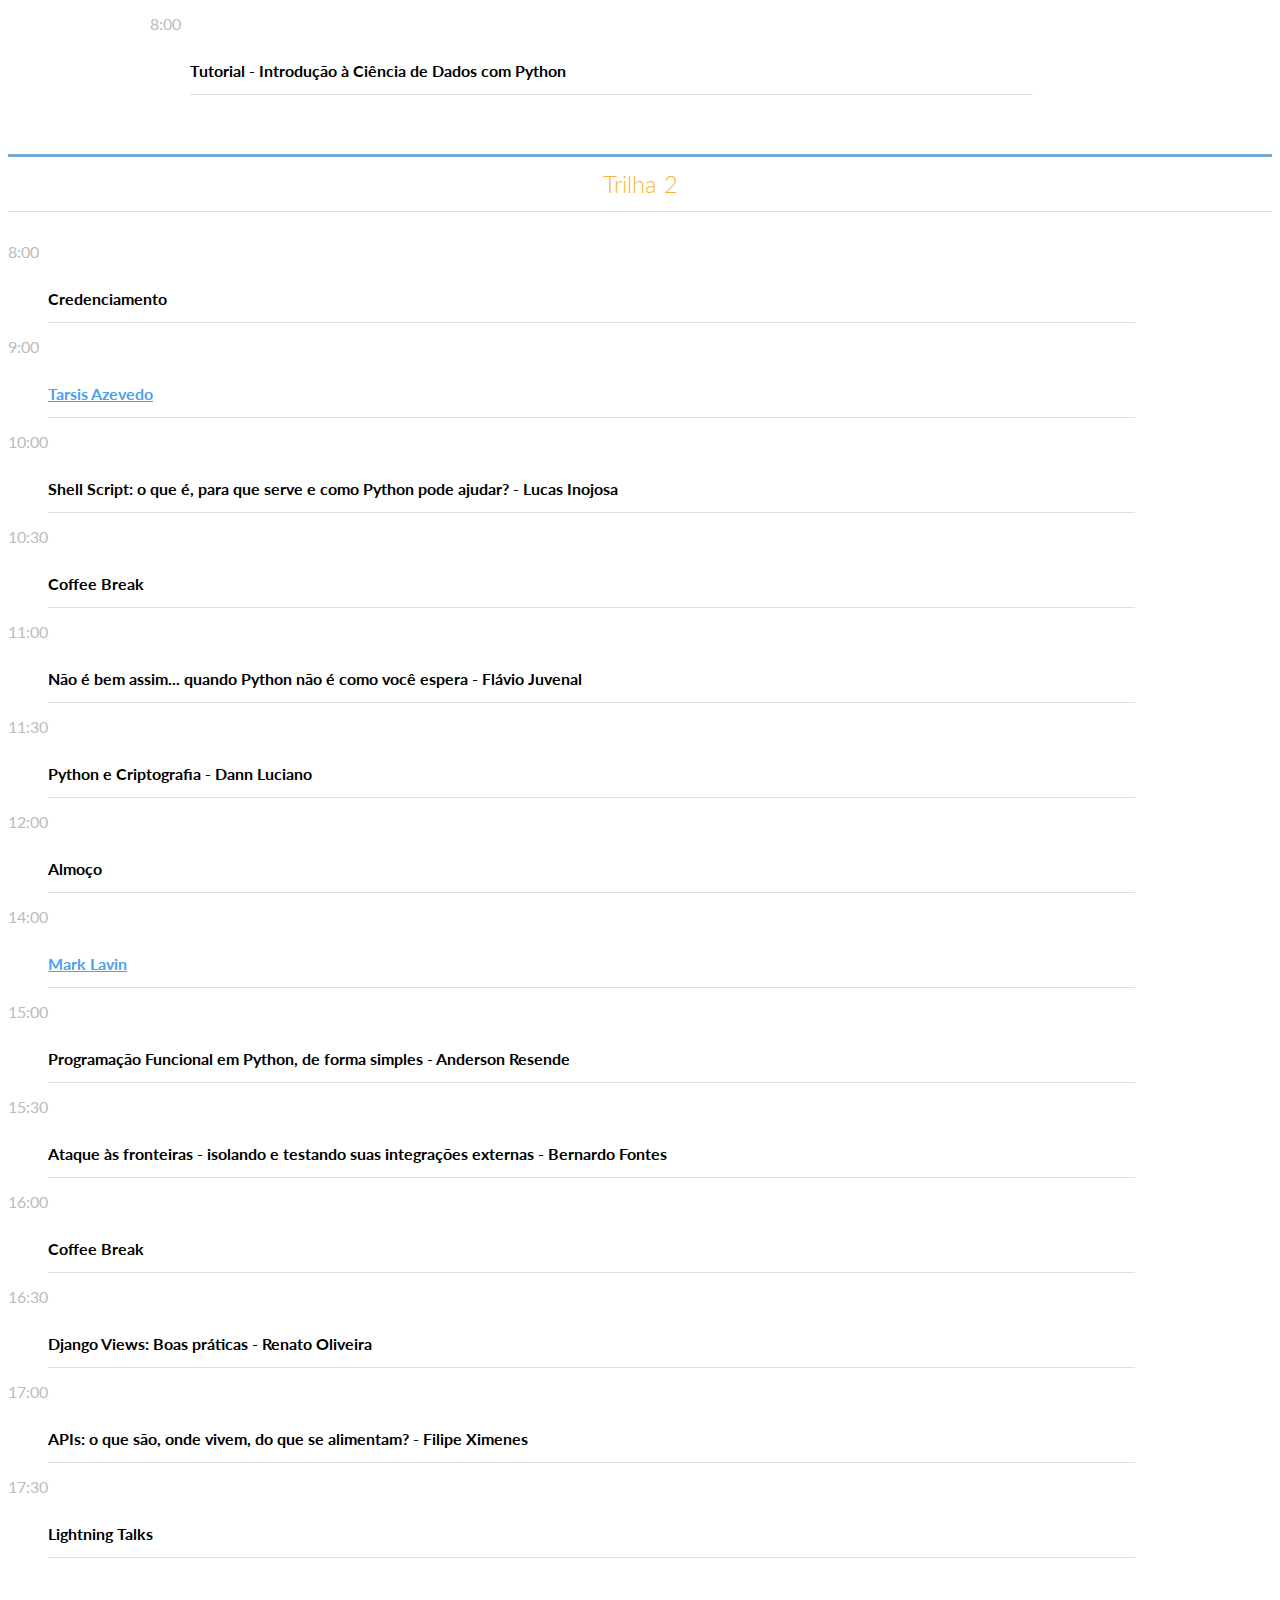
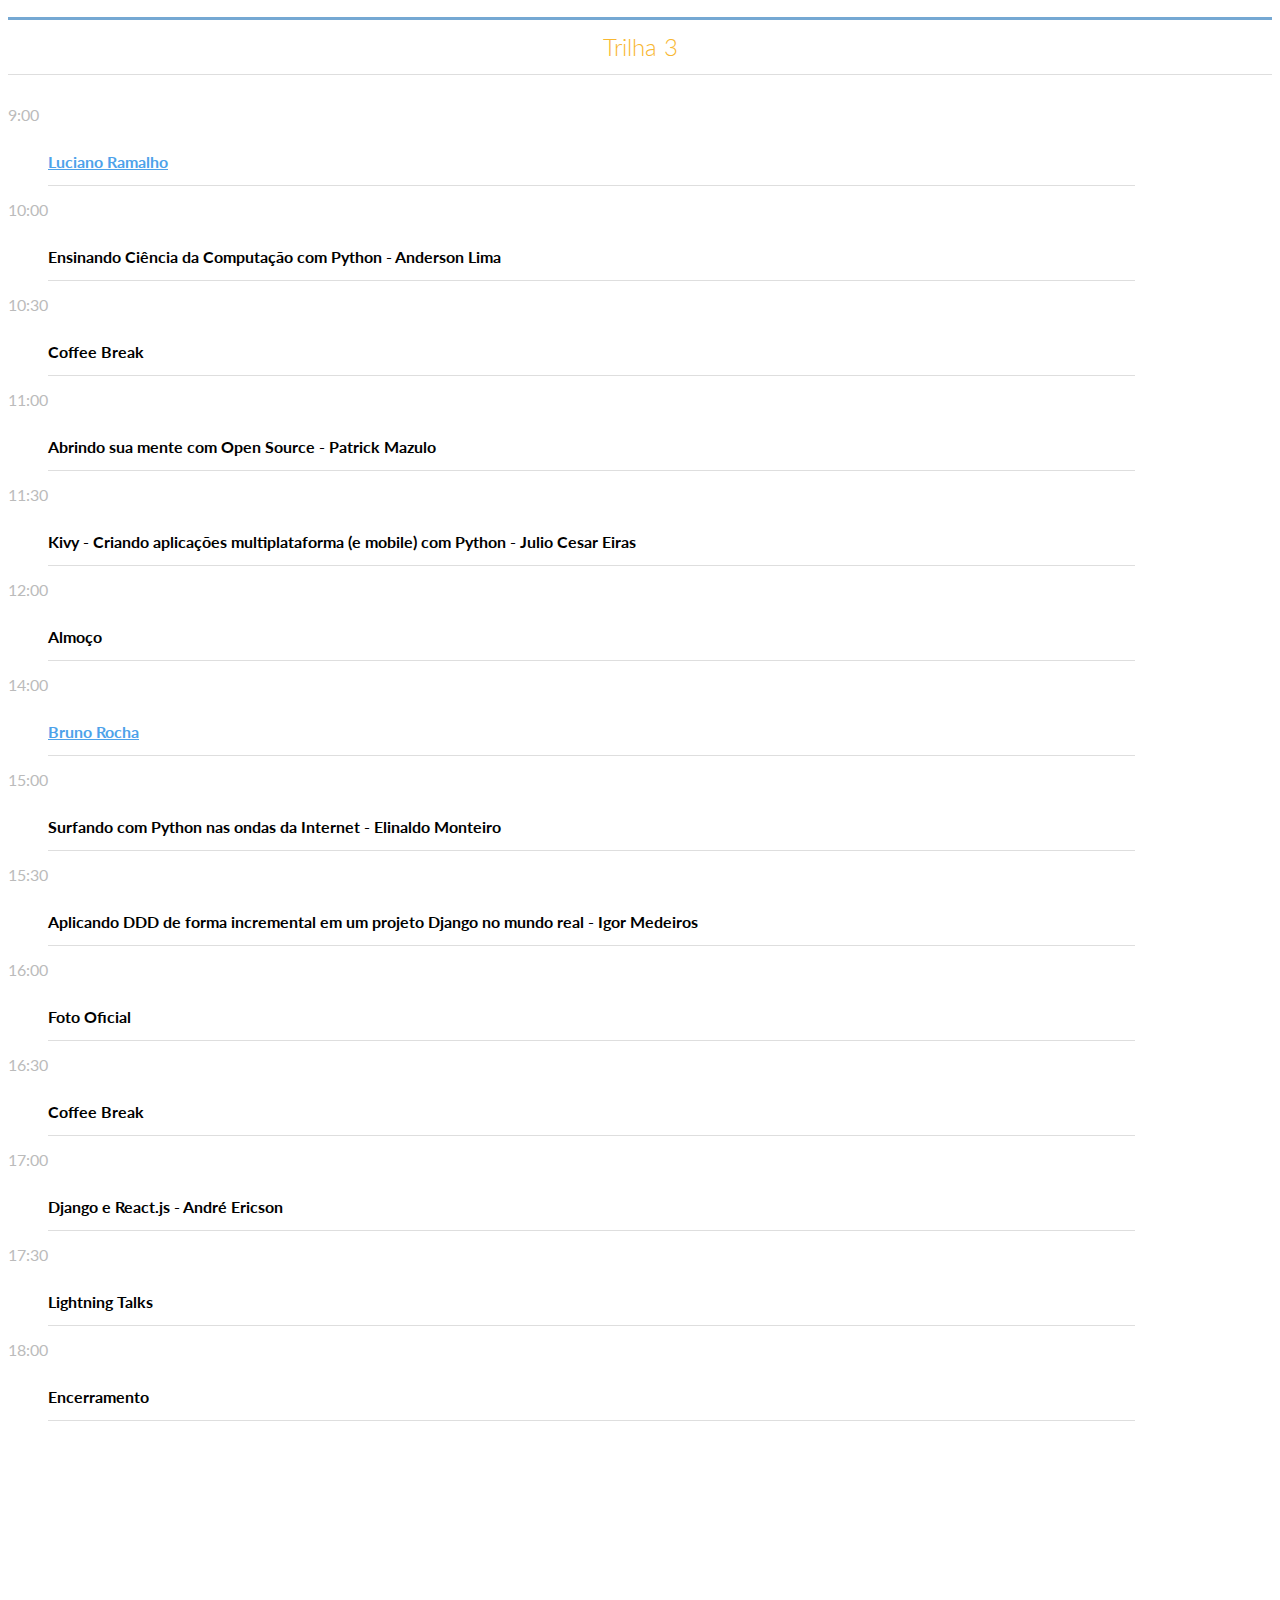
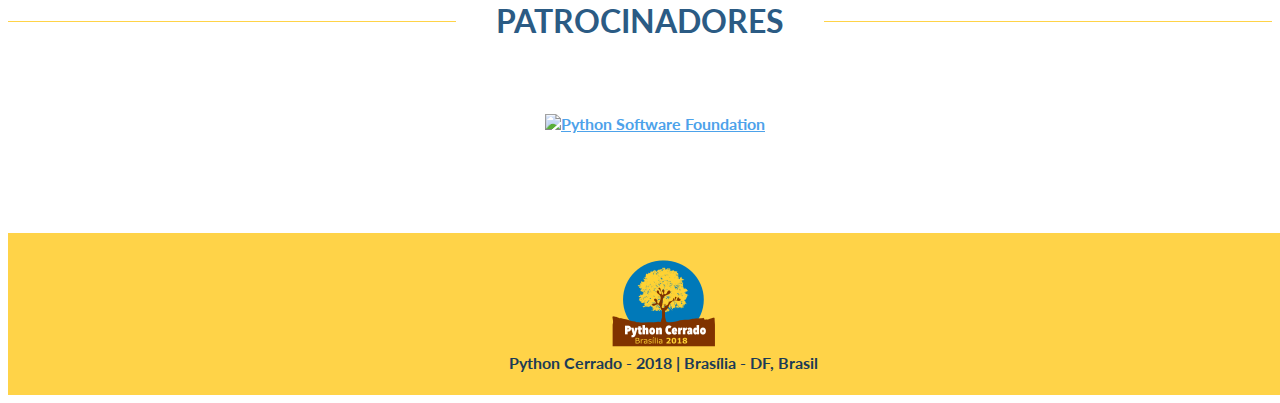
==== commit 265fc077: "Add aba de inscriçao" ====
--- a/index.html
+++ b/index.html
@@ -54,7 +54,7 @@
                     <li><a href=#section-3>KEYNOTES</a></li>
                     <!--li><a href=#section-4>TUTORIAIS</a></li-->
                     <li><a href=#section-5>LOCAL</a></li>
-                    <!--li><a href=#section-6>INSCREVA-SE</a></li-->
+                    <li><a href=#section-6>INSCREVA-SE</a></li
                     <!--li><a href=#section-7>PROGRAMAÇÃO</a></li-->
                     <li><a href=#section-8>PATROCINADORES</a></li>
                     <li><a href=codigo-de-conduta.html>CÓDIGO DE CONDUTA</a></li>
@@ -119,6 +119,21 @@
                         </div>
                     </article>
                 </div>
+                <div class="col-lg-4">
+                    <article class=thumbnail>
+                        <img src="images/judite_cypreste.jpg" alt="Raquel Pereira" class="img-circle">
+                        <div class=caption>
+                            <h3>Judite Cypreste</h3>
+                            <h4>Repórter do Aos Fatos</h4>
+                            <p>
+                            Judite Cypreste é repórter do Aos Fatos. Formada em letras pela PUC-RJ, está no 8º semestre de jornalismo na Uerj, 
+                            onde também cursa pós-graduação em jornalismo cultural. Ex-trainee de jornalismo de dados da Folha de S.Paulo, 
+                            realizou reportagens usando Python e raspagens de dados. É também autora do Projeto <a href="https://medium.com/projeto-cora%C3%A7%C3%A3o-radiante">Coração Radiante</a>, 
+                            onde fez análise de sentimentos dos torcedores brasileiros durante a Copa do Mundo.
+                            </p>
+                        </div>
+                    </article>
+                </div>
             </div>
         </div>
     </div>
@@ -161,7 +176,8 @@
             </div>
         </div>
     </div>
-    <!--div id=section-5 class="jumbotron pyn-section pd-bt-0">
+    -->
+    <div id=section-5 class="jumbotron pyn-section pd-bt-0">
         <div class=container>
             <div class=row>
                 <div class="col-md-10 col-md-push-1">
@@ -171,31 +187,34 @@
         </div>
         <div class=pyn--map-container><span class=pyn--dot-overlay></span>
             <div class=container>
-                <div class=row>Centro Universitário UniCEUB - SEPN 707/907
-                    <div class="col-md-7 col-md-push-5">
+                <div class=row>
+                    <div class="col-md-6">
                         <div class="pyn--map-frame embed-responsive embed-responsive-4by3">
-                            <iframe class="embed-responsive-item" src="https://maps.google.com/maps?width=100%&amp;height=600&amp;hl=en&amp;coord=-15.76817,-47.89337899999998&amp;q=SEPN%20707%2F907+(Centro%20Universit%C3%A1rio%20UniCEUB)&amp;ie=UTF8&amp;t=&amp;z=17&amp;iwloc=B&amp;output=embed" width="600" height="450" frameborder="0" style="border:0" allowfullscreen></iframe>
+                            <iframe class="embed-responsive-item" src="https://www.google.com/maps/embed?pb=!1m18!1m12!1m3!1d3835.4581987687516!2d-48.04662668466707!3d-15.989645988930116!2m3!1f0!2f0!3f0!3m2!1i1024!2i768!4f13.1!3m3!1m2!1s0x935a2a8c49ce3677%3A0x447f05b6f05fa281!2sUniversidade+de+Bras%C3%ADlia+-+Faculdade+do+Gama+%5BFGA%5D!5e0!3m2!1spt-BR!2sbr!4v1532618168914" width="600" height="450" frameborder="0" style="border:0" allowfullscreen></iframe>
                         </div>
                     </div>
-                </div>
-            </div>
-        </div>
-    </div>
-    <!--div id=section-6 class="jumbotron pyn-section pd-bt-0">
+                    <div class="col-md-6 col-md-push-1" style="background: rgba(99, 98, 98, 0.85);">
+                        <h2 style="color: white;">Universidade de Brasília - Campus Gama</h2>
+                        <p>St. Leste Projeção A - Gama Leste, Brasília - DF</p>
+                    </div>
+                </div>
+            </div>
+        </div>
+    </div>
+    <div id=section-6 class="jumbotron pyn-section pd-bt-0">
         <div class=container>
             <div class=row>
                 <div class="col-md-10 col-md-push-1">
                     <h1><span>Inscreva-se</span></h1>
                     <p>Faça a sua inscrição atráves do formulário abaixo.</p>
-                    <p>Inscreva-se cedo e aproveite os descontos nos primeiros lotes.</p>
                     <div style="width:100%; text-align:left;">
-                        <iframe src="//eventbrite.com.br/tickets-external?eid=24262875915&ref=etckt" frameborder="0" height="306" width="100%" vspace="0" hspace="0" marginheight="5" marginwidth="5" scrolling="auto" allowtransparency="true"></iframe>
-                        <div style="font-family:Helvetica, Arial; font-size:10px; padding:5px 0 5px; margin:2px; width:100%; text-align:left;"><a class="powered-by-eb" style="color: #dddddd; text-decoration: none;" target="_blank" href="http://www.eventbrite.com.br/r/etckt">Com tecnologia Eventbrite</a></div>
-                    </div>
-                </div>
-            </div>
-        </div>
-    </div-->
+                        <iframe src="https://www.google.com/maps/embed?pb=!1m18!1m12!1m3!1d3969.2146261320395!2d-35.212338648660776!3d-5.8253320957582915!2m3!1f0!2f0!3f0!3m2!1i1024!2i768!4f13.1!3m3!1m2!1s0x7b2ff81065cd345%3A0xfcd4374b21137f18!2sAv.+Sen.+Salgado+Filho%2C+1906+-+Lagoa+Nova%2C+Natal+-+RN%2C+59075-000!5e0!3m2!1spt-BR!2sbr!4v1524140809645" frameborder="0" height="306" width="100%" vspace="0" hspace="0" marginheight="5" marginwidth="5" scrolling="auto" allowtransparency="true"></iframe>
+                        <div style="font-family:Helvetica, Arial; font-size:10px; padding:5px 0 5px; margin:2px; width:100%; text-align:left;"><a class="powered-by-eb" style="color: #dddddd; text-decoration: none;" target="_blank" href="https://ev.congressy.com/python-cerrado/">Inscreva-se!</a></div>
+                    </div>
+                </div>
+            </div>
+        </div>
+    </div
     <!--div id=section-7 class="jumbotron pyn-section pd-bt-0">
         <div class=container>
             <div class=row>
@@ -378,39 +397,21 @@
             <div class=row>
                 <div class="col-md-10 col-md-push-1">
                     <h1><span>Patrocinadores</span></h1>
+                    <!--
                     <p>Associe sua marca a um evento colaborativo e sem fins lucrativos, com audiência engajada e com bom retorno de investimento.</p>
                     <p>Você terá a oportunidade de capacitar sua equipe, oferecer seus produtos e serviços, construir novas relações de trabalho, recrutar tecnólogos e desenvolvedores de ponta, compartilhar casos de sucesso e muito mais!</p>
                     <br>
                     <a href="files/proposta-pythoncerrado.pdf" class="btn btn-success btn-lg proposal-button" download>Acesse nossa proposta</a>
-                </div>
-            </div>
-            <!--br>
-            <div class=row>
-                <div class=pyn--ptc-diamond><span class=pyn-bheading--lv2>Patrocínio Diamond</span>
-                    <a target="_blank" href="https://www.caktusgroup.com/"><img class=img-responsive src=images/caktus.png alt="Caktus Group"></a>
-                </div>
-                <div class=pyn--ptc-diamond>
-                    <a target="_blank" href="http://www.pi.senac.br/"><img class=img-responsive src=images/senac-logo.png alt="Senac Piauí"></a>
-                </div>
-                <div class=pyn--ptc-platinum><span class=pyn-bheading--lv2>Patrocínio Platinum</span>
-                    <a target="_blank" href="http://www.evolux.net.br/"><img style="width: 250px" class=img-responsive src=images/evolux.png alt="Evolux Sistemas"></a>
-                </div>
-                <div class=pyn--ptc-platinum>
-                    <a target="_blank" href="http://www.vinta.com.br/"><img style="width:250px;margin-left:10px" class=img-responsive src=images/vinta.png alt="Vinta Software"></a>
-                </div>
-                <div class=pyn--ptc-platinum>
-                    <a target="_blank" href="https://www.thoughtworks.com/pt/"><img style="width: 250px" class=img-responsive src=images/thoughtworks.png alt="ThoughtWorks"></a>
-                </div>
-                <div class=pyn--ptc-gold><span class=pyn-bheading--lv2>Patrocínio Gold</span>
-                    <a target="_blank" href="http://globo.com"><img class=img-responsive src=images/globo.png style="max-width:200px" alt="Globo.com"></a>
-                </div>
-                <div class=pyn--ptc-gold>
-                    <a target="_blank" href="http://128bits.cc/"><img class=img-responsive src=images/128.png style="max-width:200px" alt="128Bits"></a>
-                </div>
-                <div class=pyn--ptc-silver><span class=pyn-bheading--lv2>Patrocínio Silver</span>
-                    <a target="_blank" href="http://www.revsys.com/"><img class=img-responsive src=images/revsys.png alt="Revolution Systems"></a>
-                </div>
-            </div>
+                    -->
+                </div>
+            </div>
+            <br>
+            <div class=row>
+                <div class=pyn--ptc-diamond><span class=pyn-bheading--lv2></span>
+                    <a target="_blank" href="https://www.python.org/psf/"><img class=img-responsive src=images/psf-logo.png alt="Python Software Foundation"></a>
+                </div>
+            </div>
+            <!--
             <div class="row">
                 <div class="col-md-10 col-md-push-1">
                     <h1><span>Realização</span></h1>
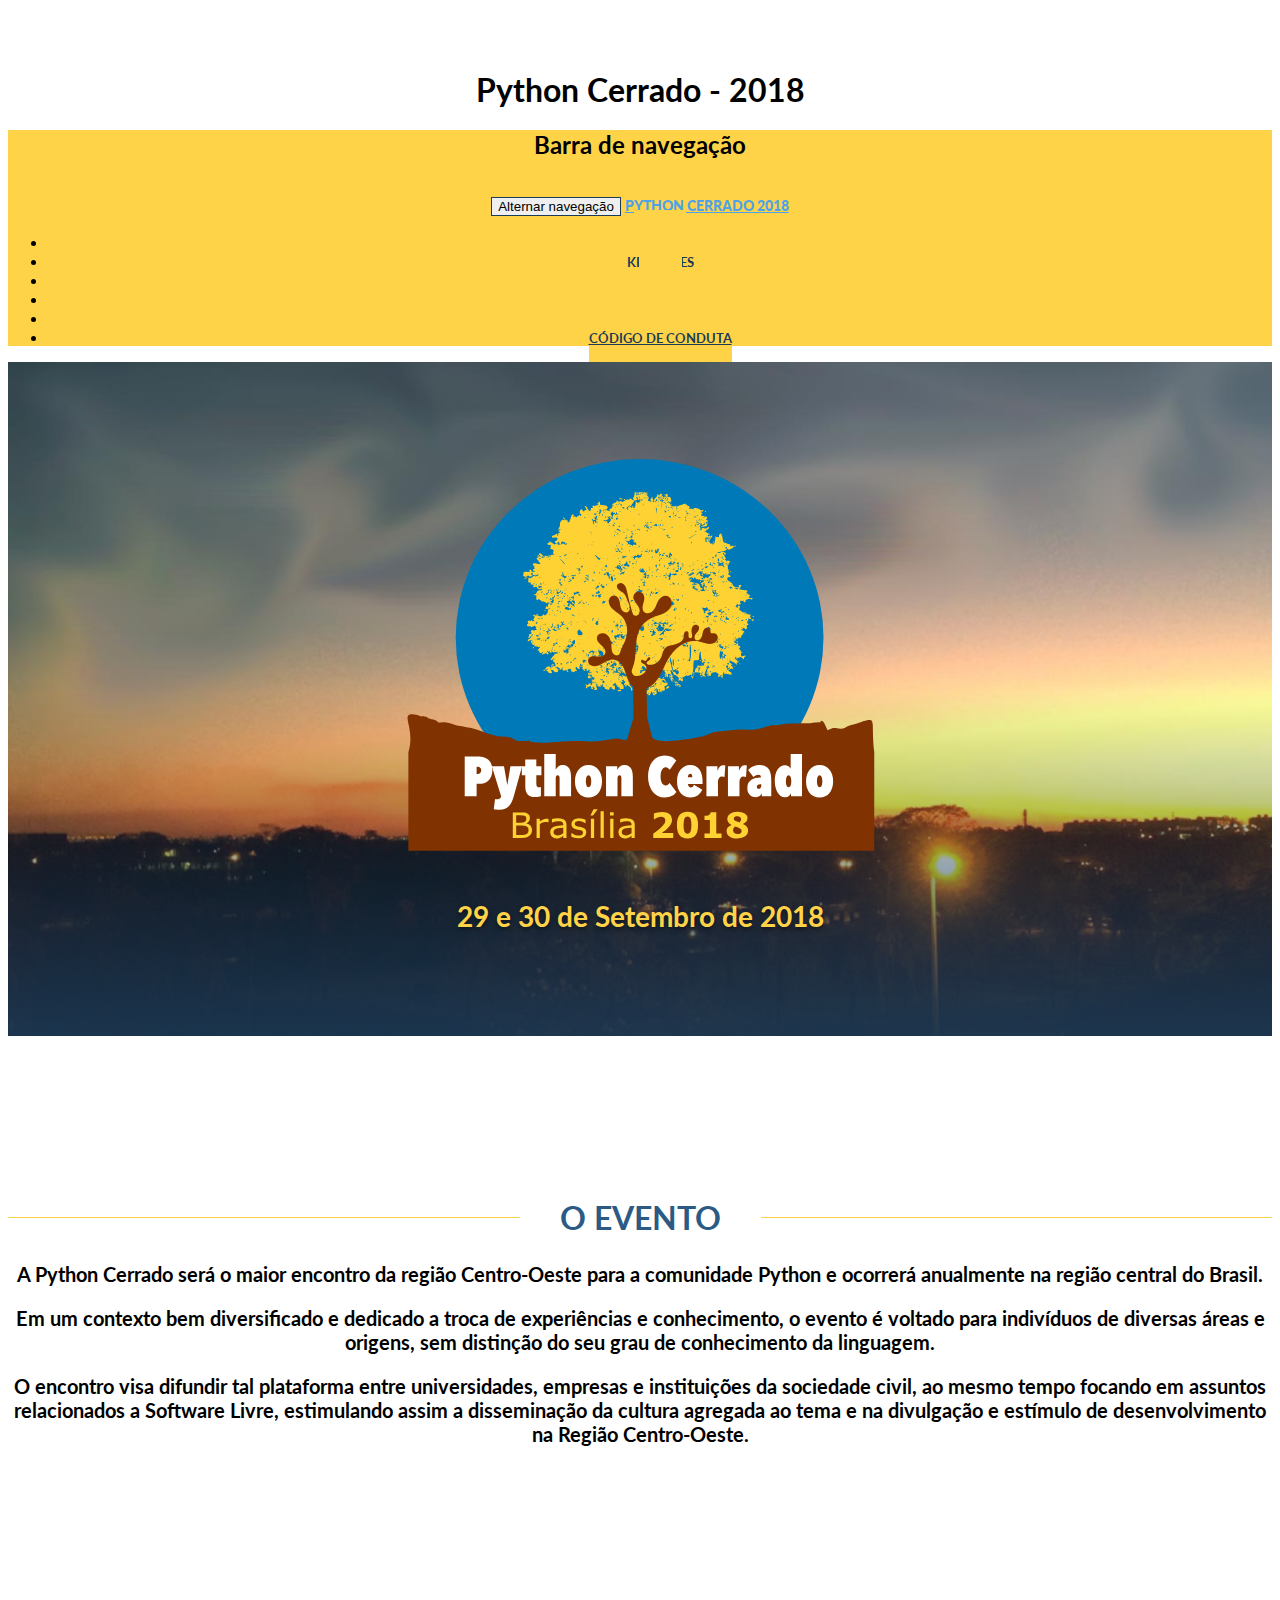
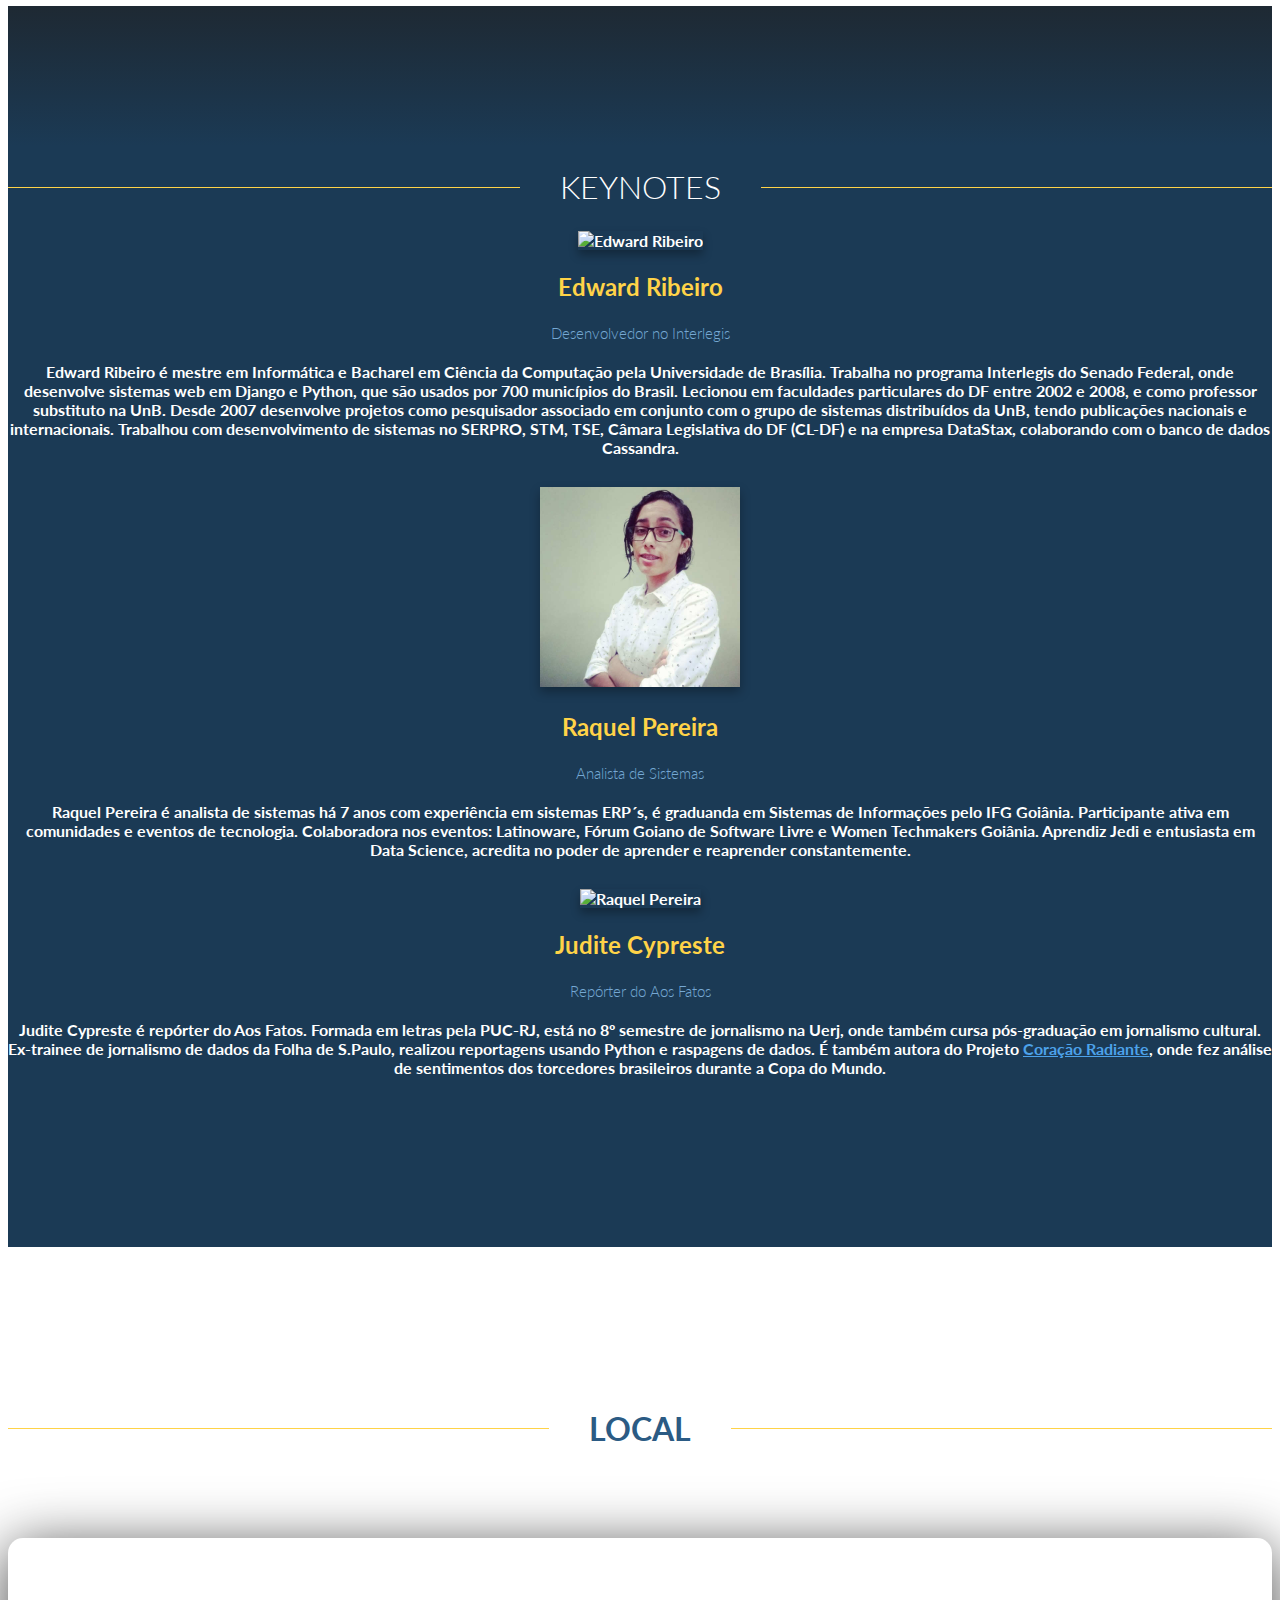
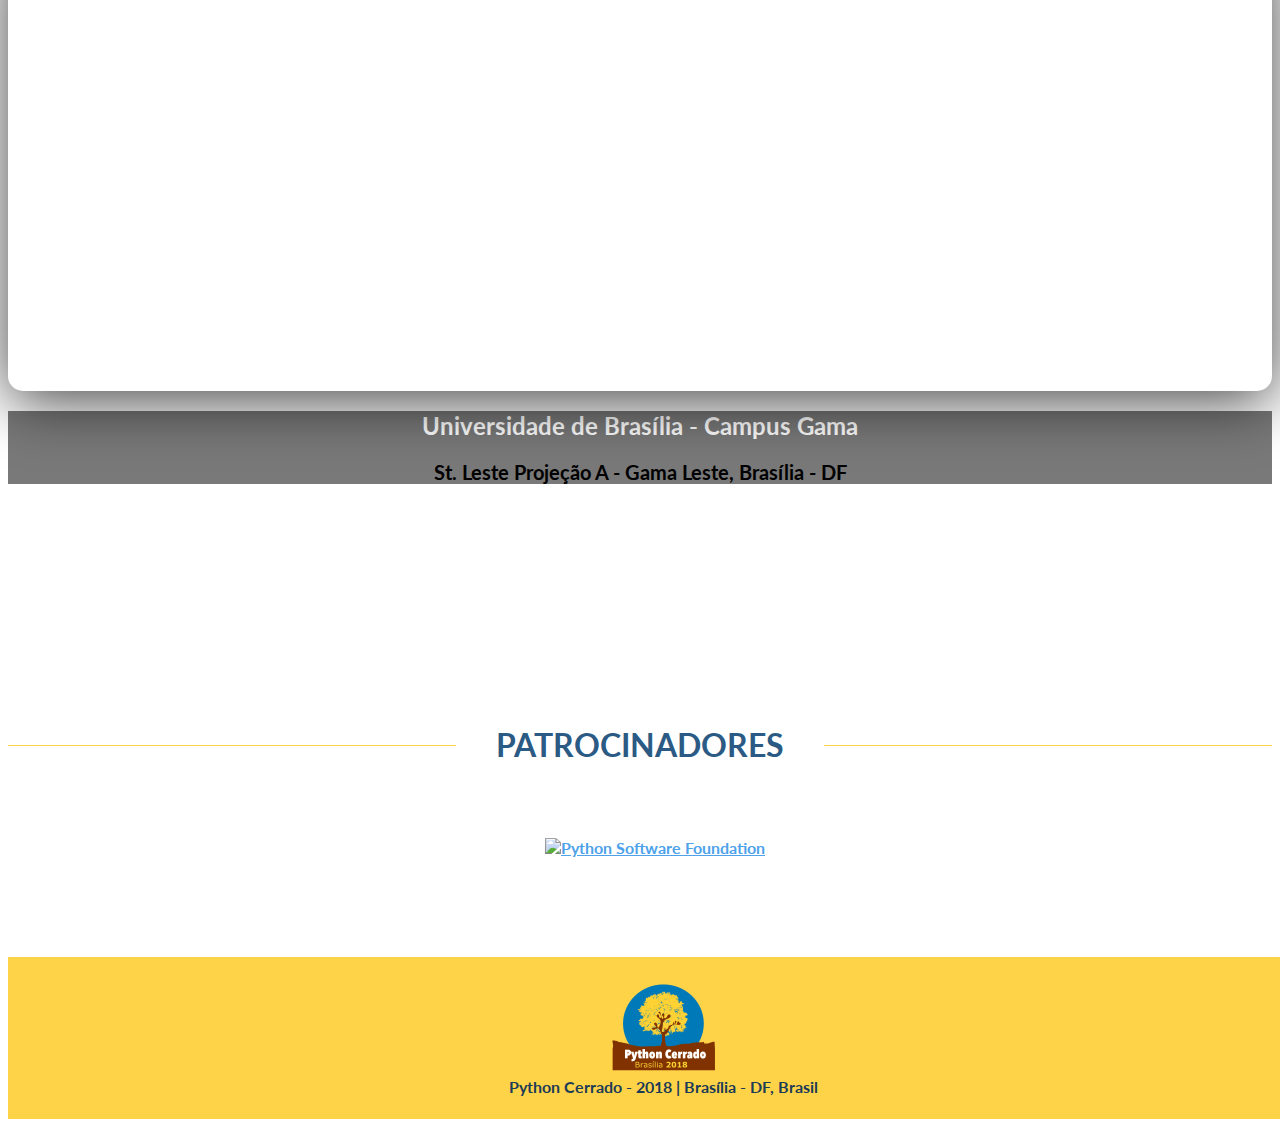
==== commit f470853c: "Update index.html" ====
--- a/index.html
+++ b/index.html
@@ -54,7 +54,7 @@
                     <li><a href=#section-3>KEYNOTES</a></li>
                     <!--li><a href=#section-4>TUTORIAIS</a></li-->
                     <li><a href=#section-5>LOCAL</a></li>
-                    <li><a href=#section-6>INSCREVA-SE</a></li
+                    <li><a href="https://ev.congressy.com/python-cerrado/"><b">INSCREVA-SE</a></li>
                     <!--li><a href=#section-7>PROGRAMAÇÃO</a></li-->
                     <li><a href=#section-8>PATROCINADORES</a></li>
                     <li><a href=codigo-de-conduta.html>CÓDIGO DE CONDUTA</a></li>
@@ -201,20 +201,20 @@
             </div>
         </div>
     </div>
-    <div id=section-6 class="jumbotron pyn-section pd-bt-0">
+   <!-- <div id=section-6 class="jumbotron pyn-section pd-bt-0">
         <div class=container>
             <div class=row>
                 <div class="col-md-10 col-md-push-1">
                     <h1><span>Inscreva-se</span></h1>
                     <p>Faça a sua inscrição atráves do formulário abaixo.</p>
                     <div style="width:100%; text-align:left;">
-                        <iframe src="https://www.google.com/maps/embed?pb=!1m18!1m12!1m3!1d3969.2146261320395!2d-35.212338648660776!3d-5.8253320957582915!2m3!1f0!2f0!3f0!3m2!1i1024!2i768!4f13.1!3m3!1m2!1s0x7b2ff81065cd345%3A0xfcd4374b21137f18!2sAv.+Sen.+Salgado+Filho%2C+1906+-+Lagoa+Nova%2C+Natal+-+RN%2C+59075-000!5e0!3m2!1spt-BR!2sbr!4v1524140809645" frameborder="0" height="306" width="100%" vspace="0" hspace="0" marginheight="5" marginwidth="5" scrolling="auto" allowtransparency="true"></iframe>
-                        <div style="font-family:Helvetica, Arial; font-size:10px; padding:5px 0 5px; margin:2px; width:100%; text-align:left;"><a class="powered-by-eb" style="color: #dddddd; text-decoration: none;" target="_blank" href="https://ev.congressy.com/python-cerrado/">Inscreva-se!</a></div>
-                    </div>
-                </div>
-            </div>
-        </div>
-    </div
+                        <iframe src="//eventbrite.com.br/tickets-external?eid=24262875915&ref=etckt" frameborder="0" height="306" width="100%" vspace="0" hspace="0" marginheight="5" marginwidth="5" scrolling="auto" allowtransparency="true"></iframe>
+                        <div style="font-family:Helvetica, Arial; font-size:10px; padding:5px 0 5px; margin:2px; width:100%; text-align:left;"><a class="powered-by-eb" style="color: #dddddd; text-decoration: none;" target="_blank" href="http://www.eventbrite.com.br/r/etckt">Com tecnologia Eventbrite</a></div>
+                    </div>
+                </div>
+            </div>
+        </div>
+    </div>-->
     <!--div id=section-7 class="jumbotron pyn-section pd-bt-0">
         <div class=container>
             <div class=row>
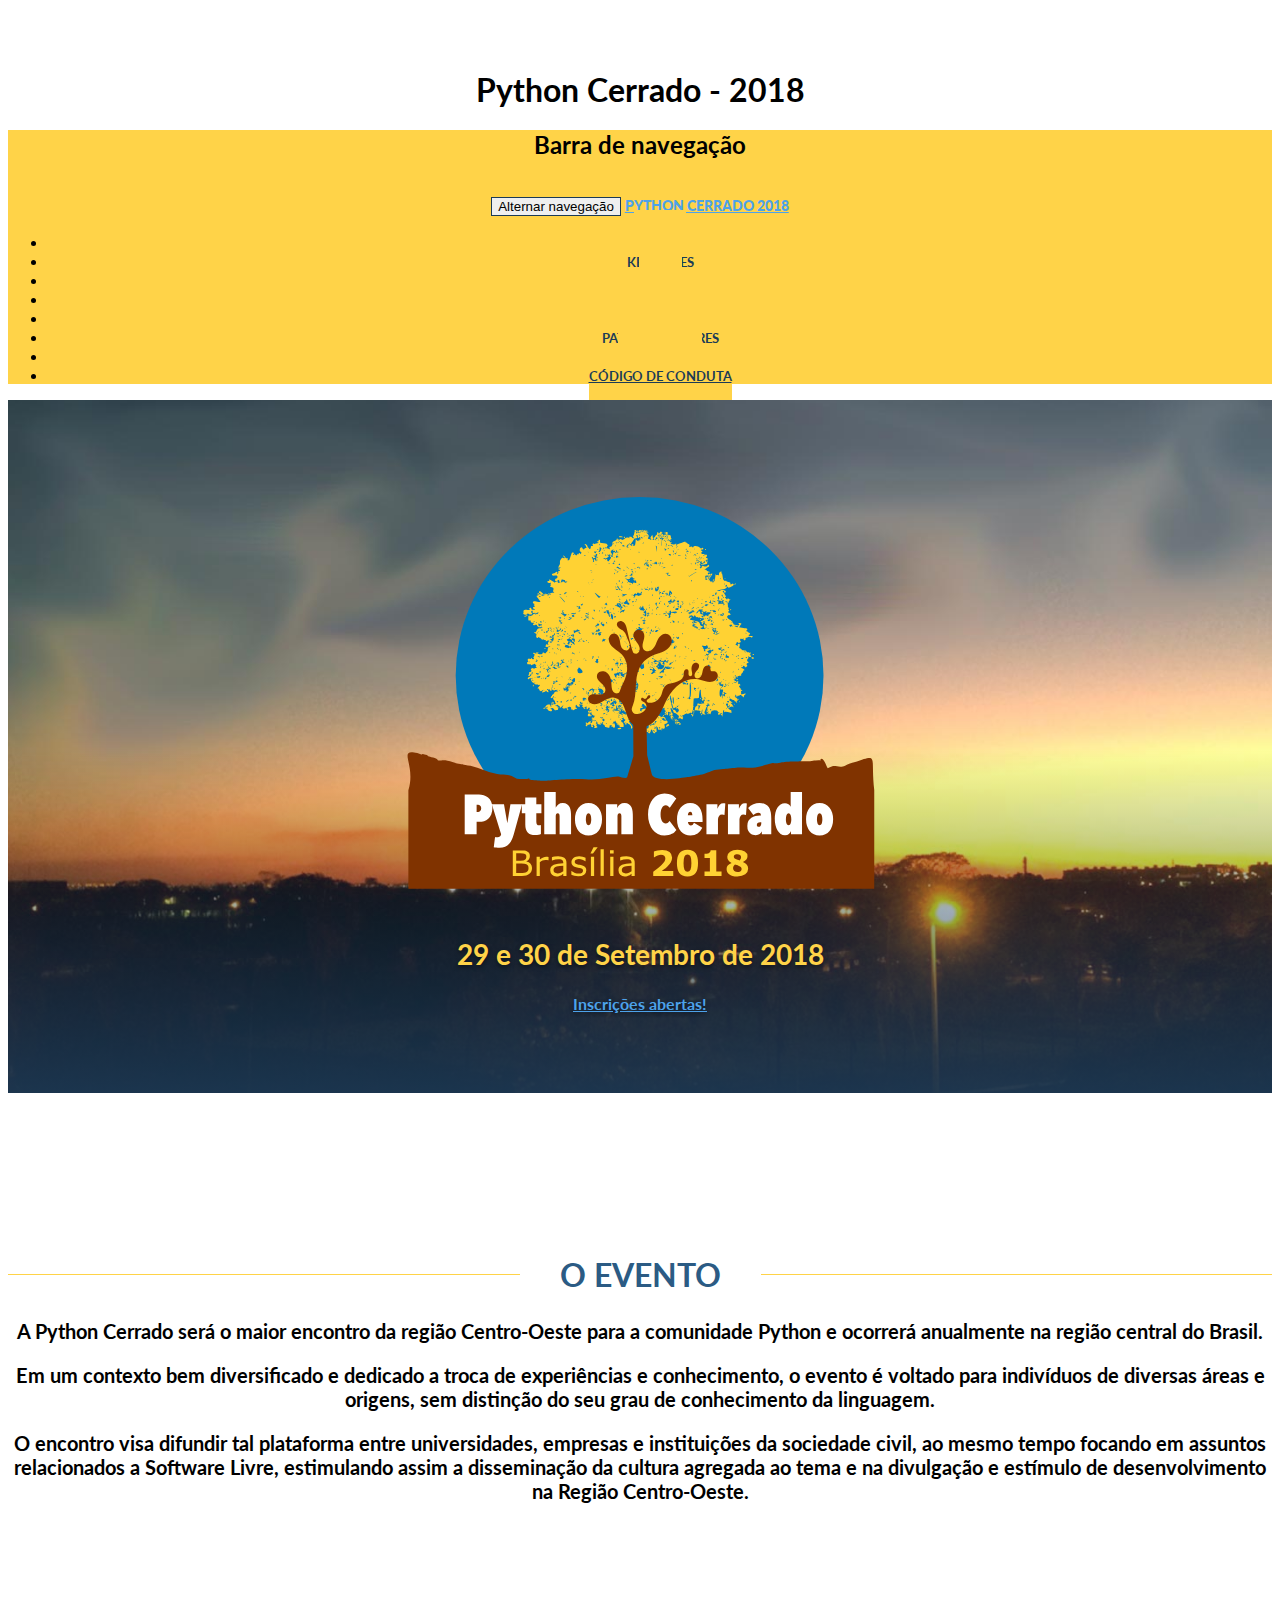
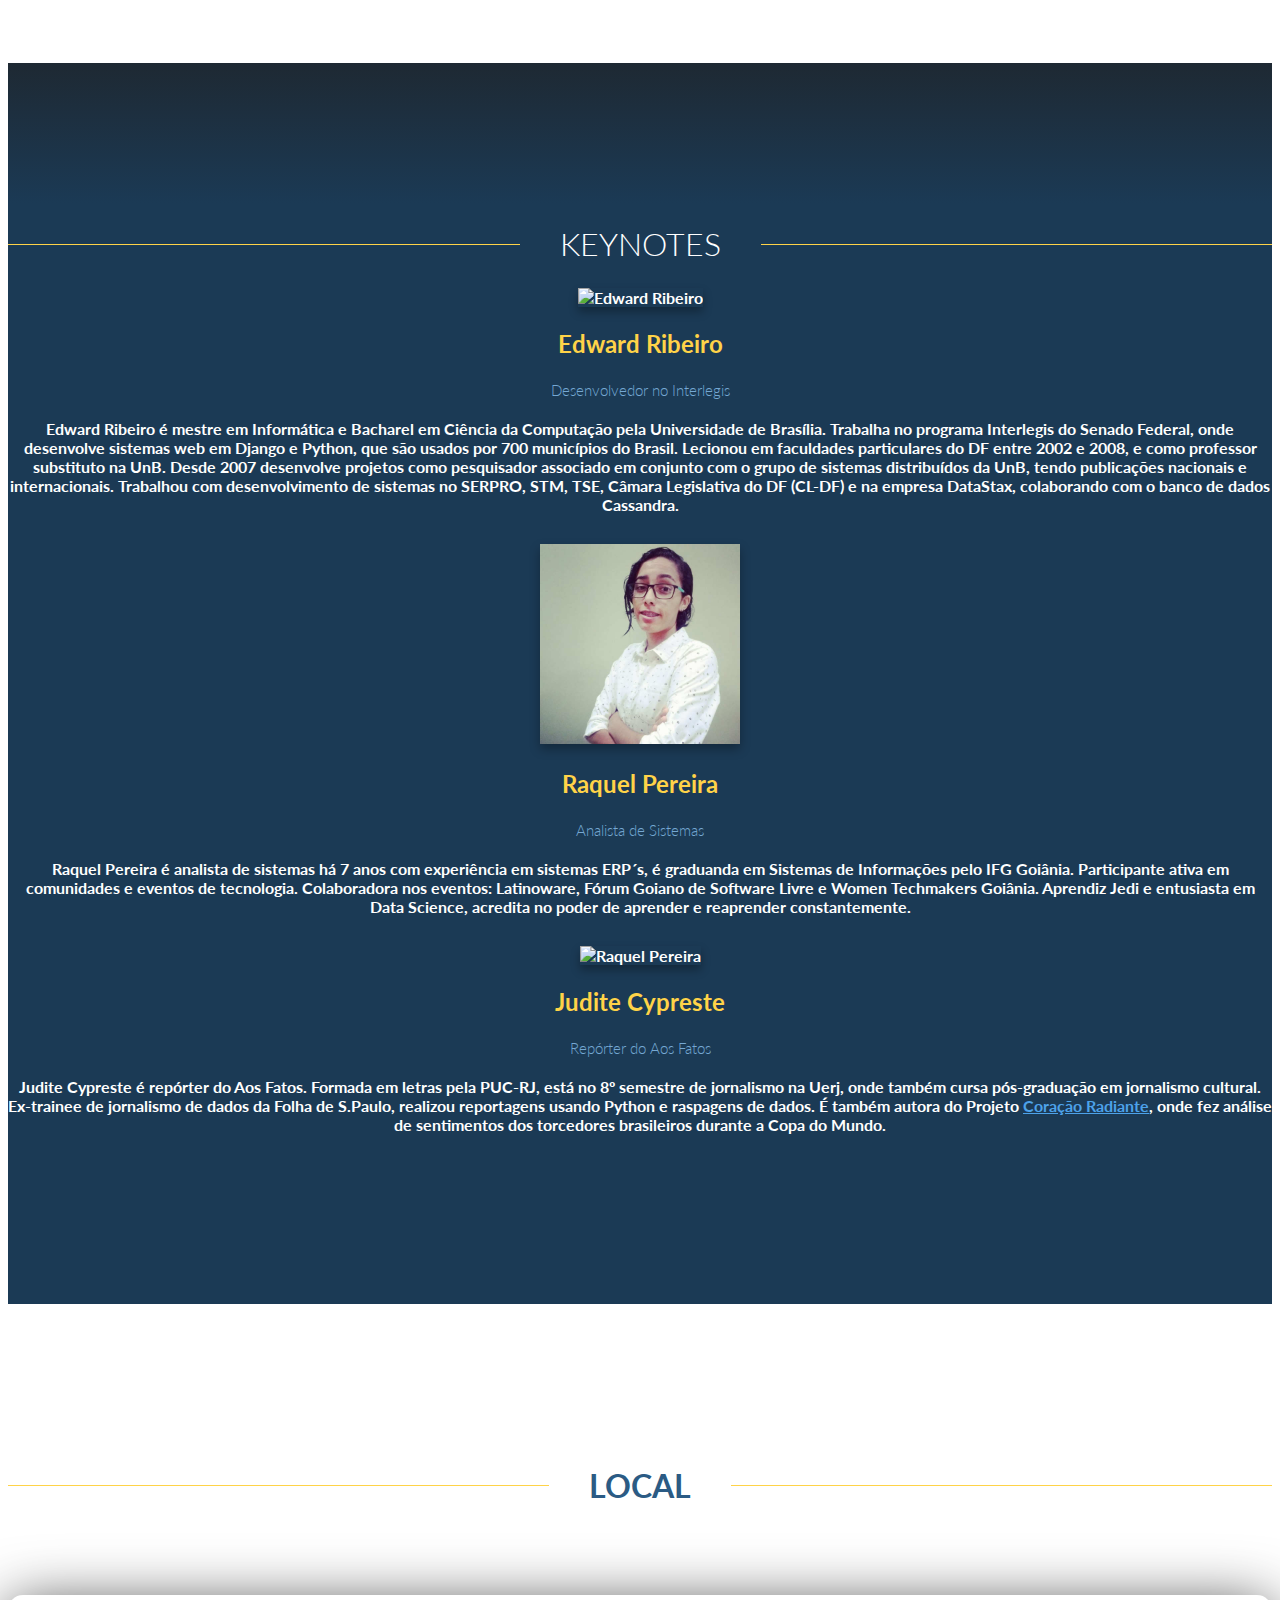
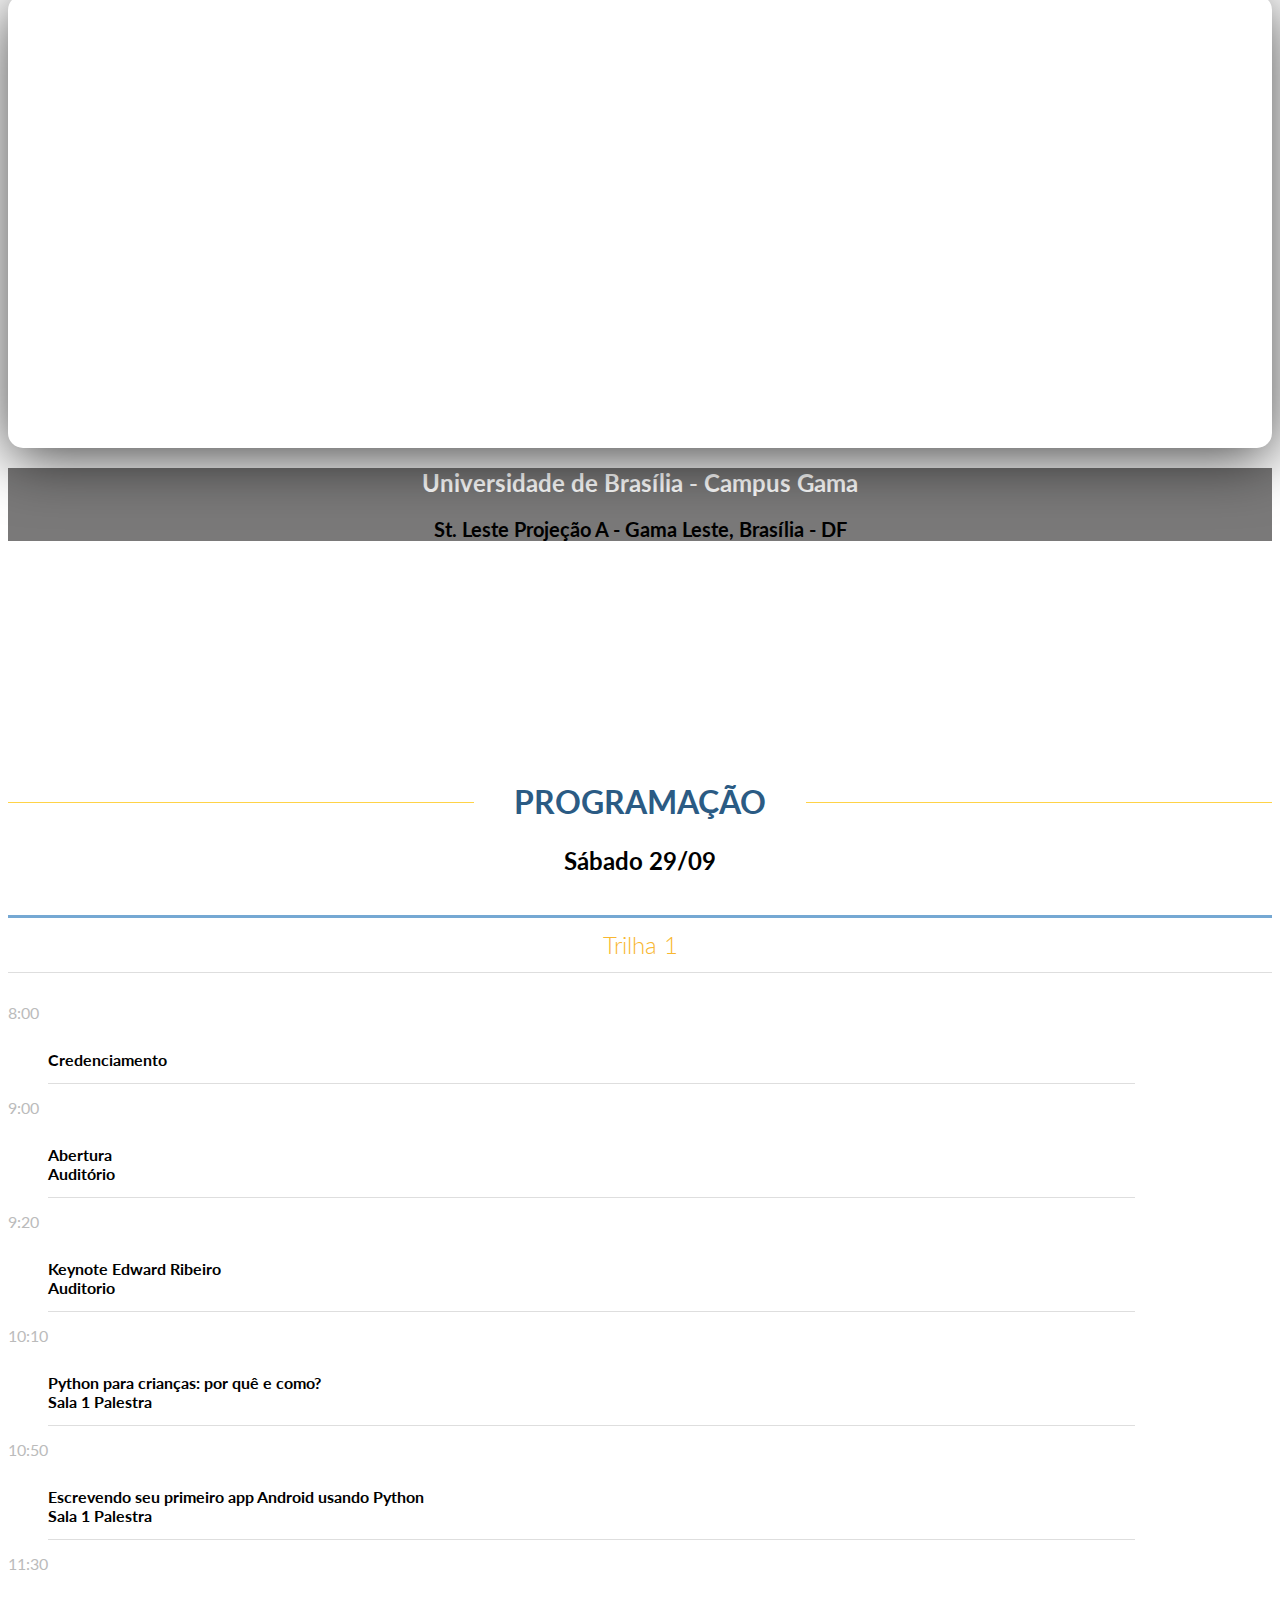
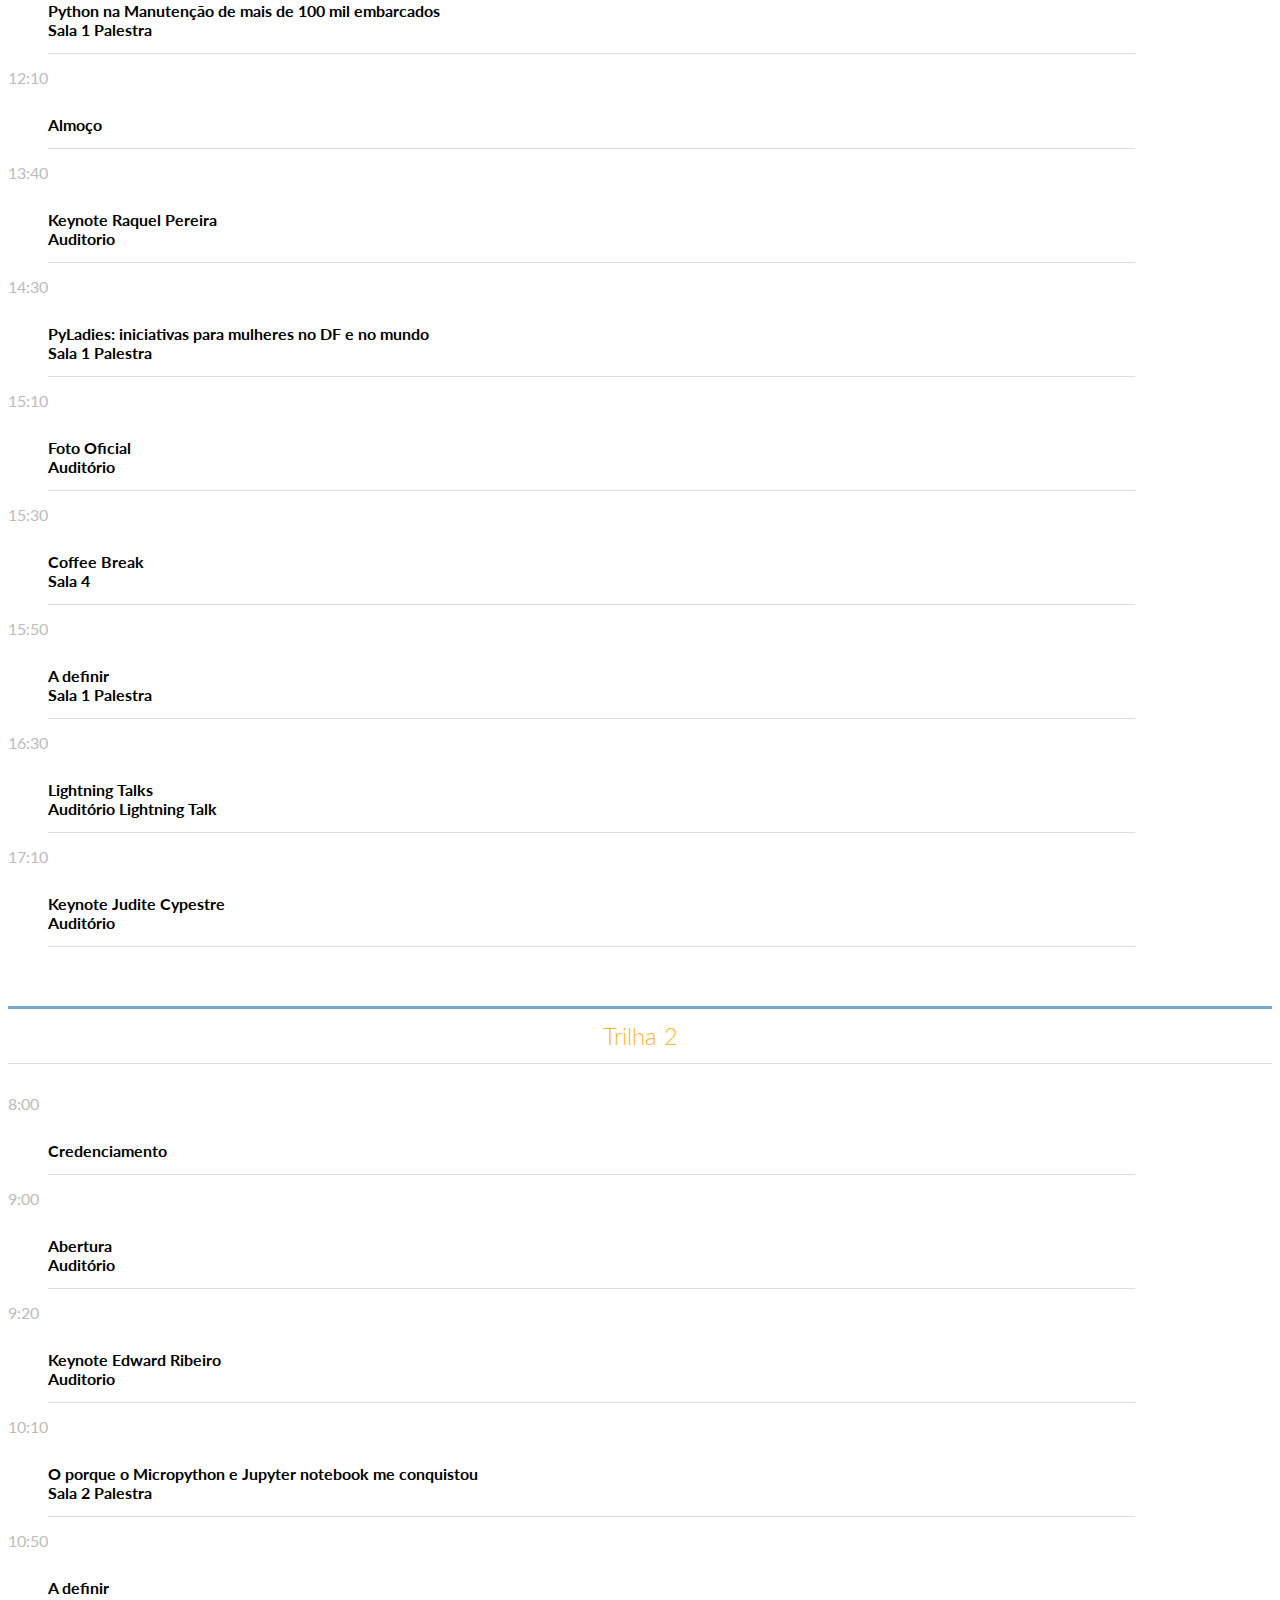
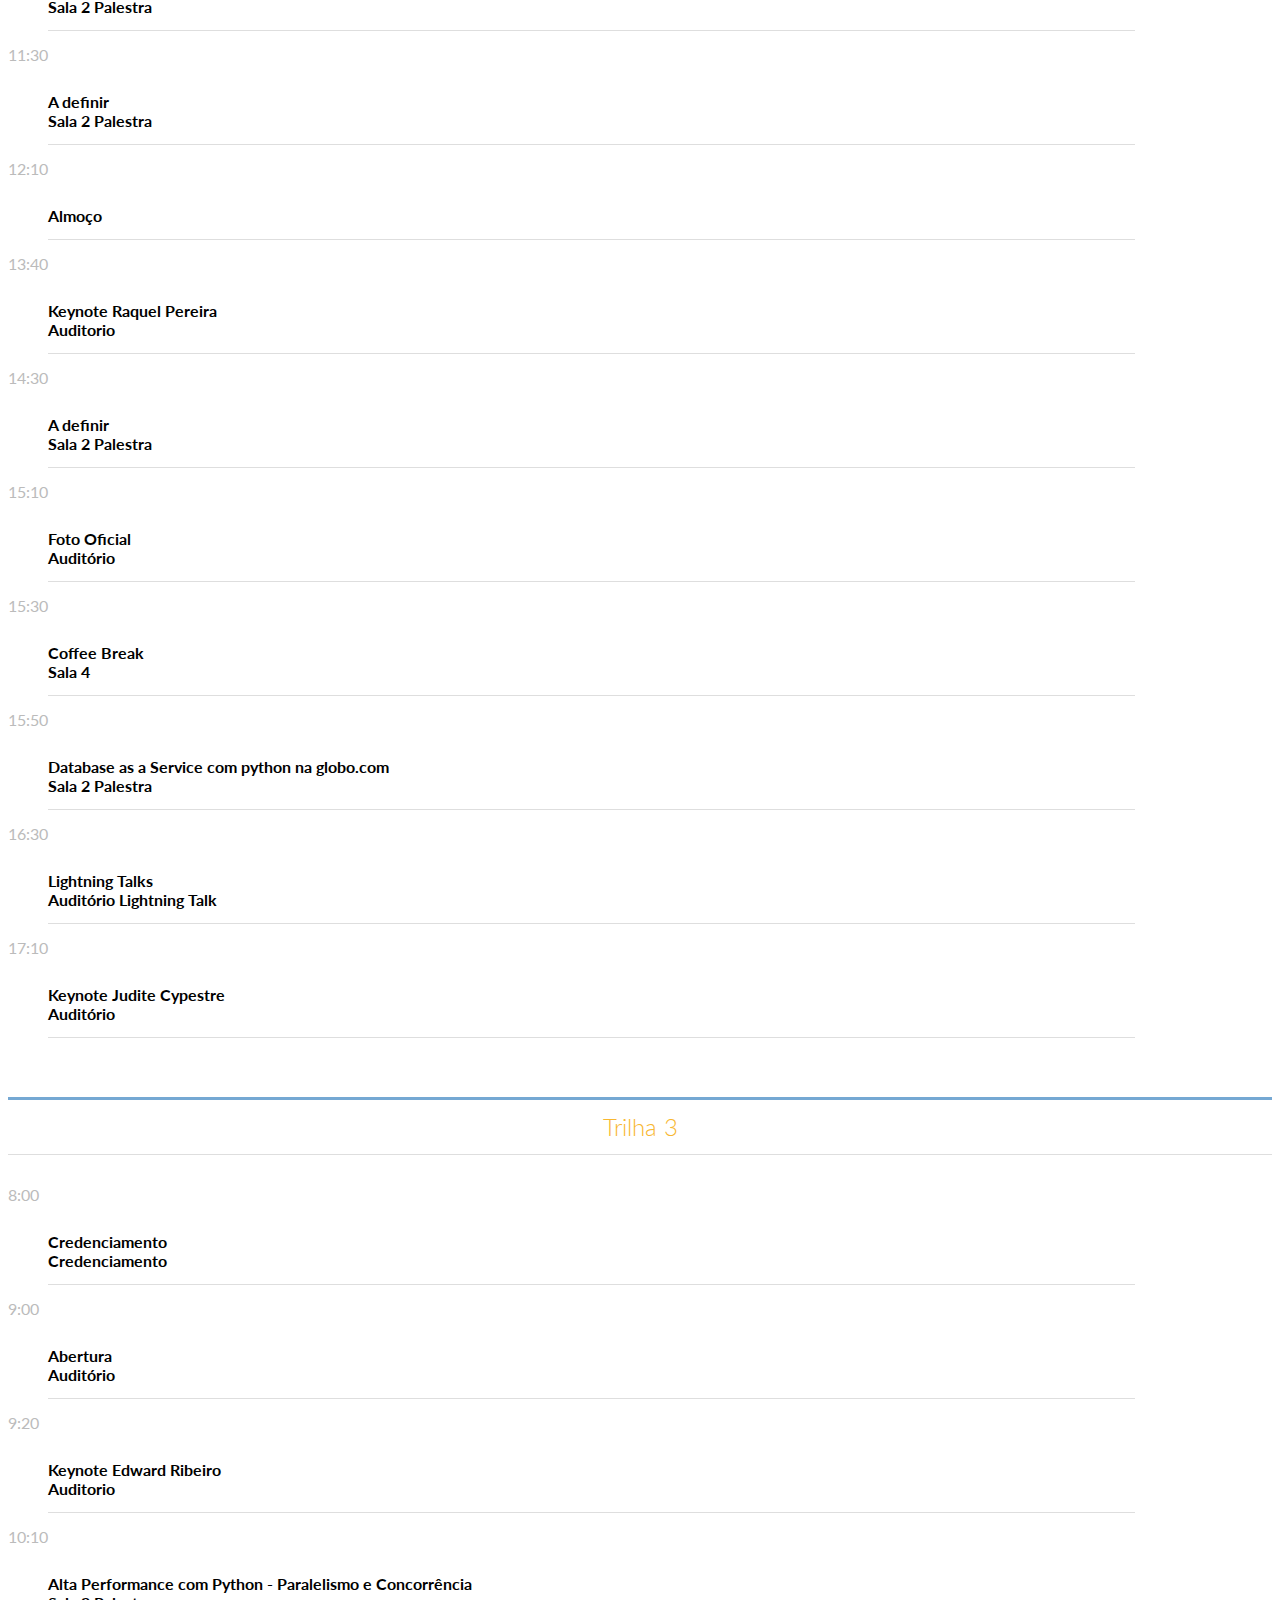
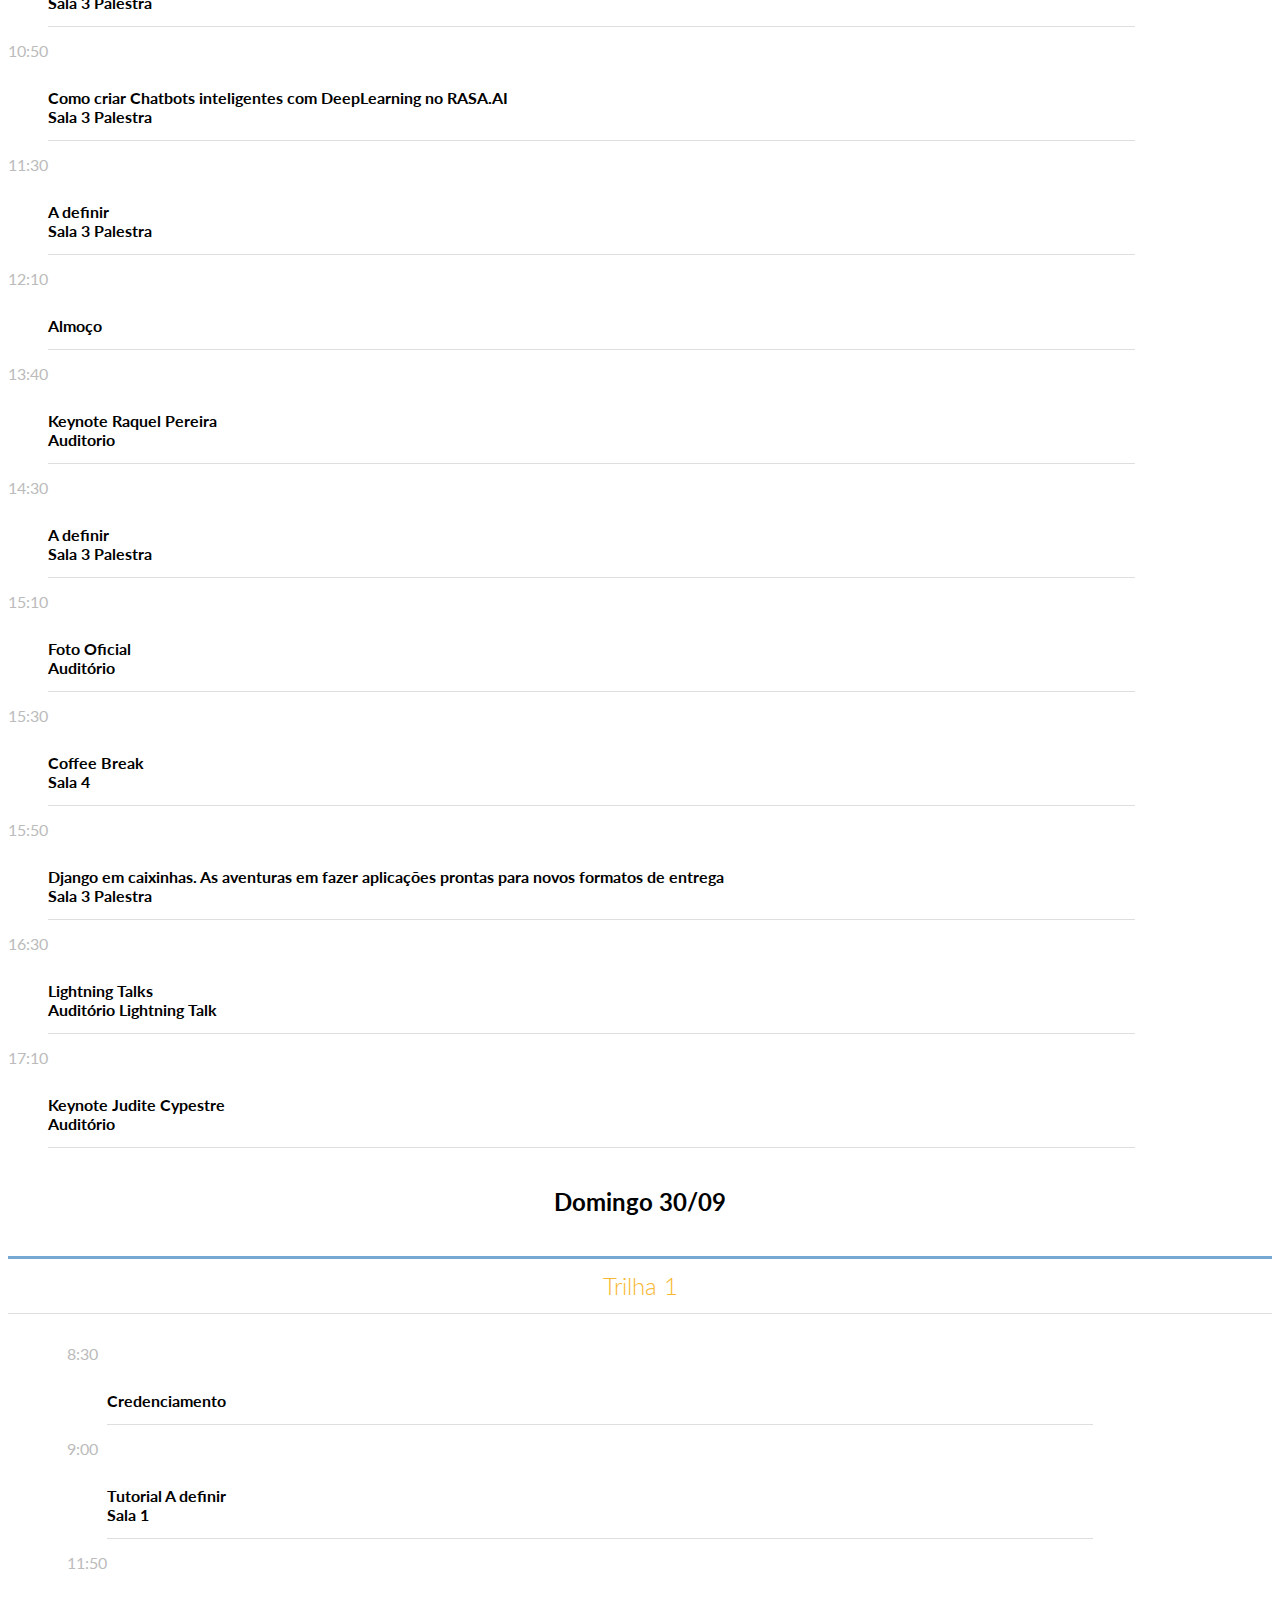
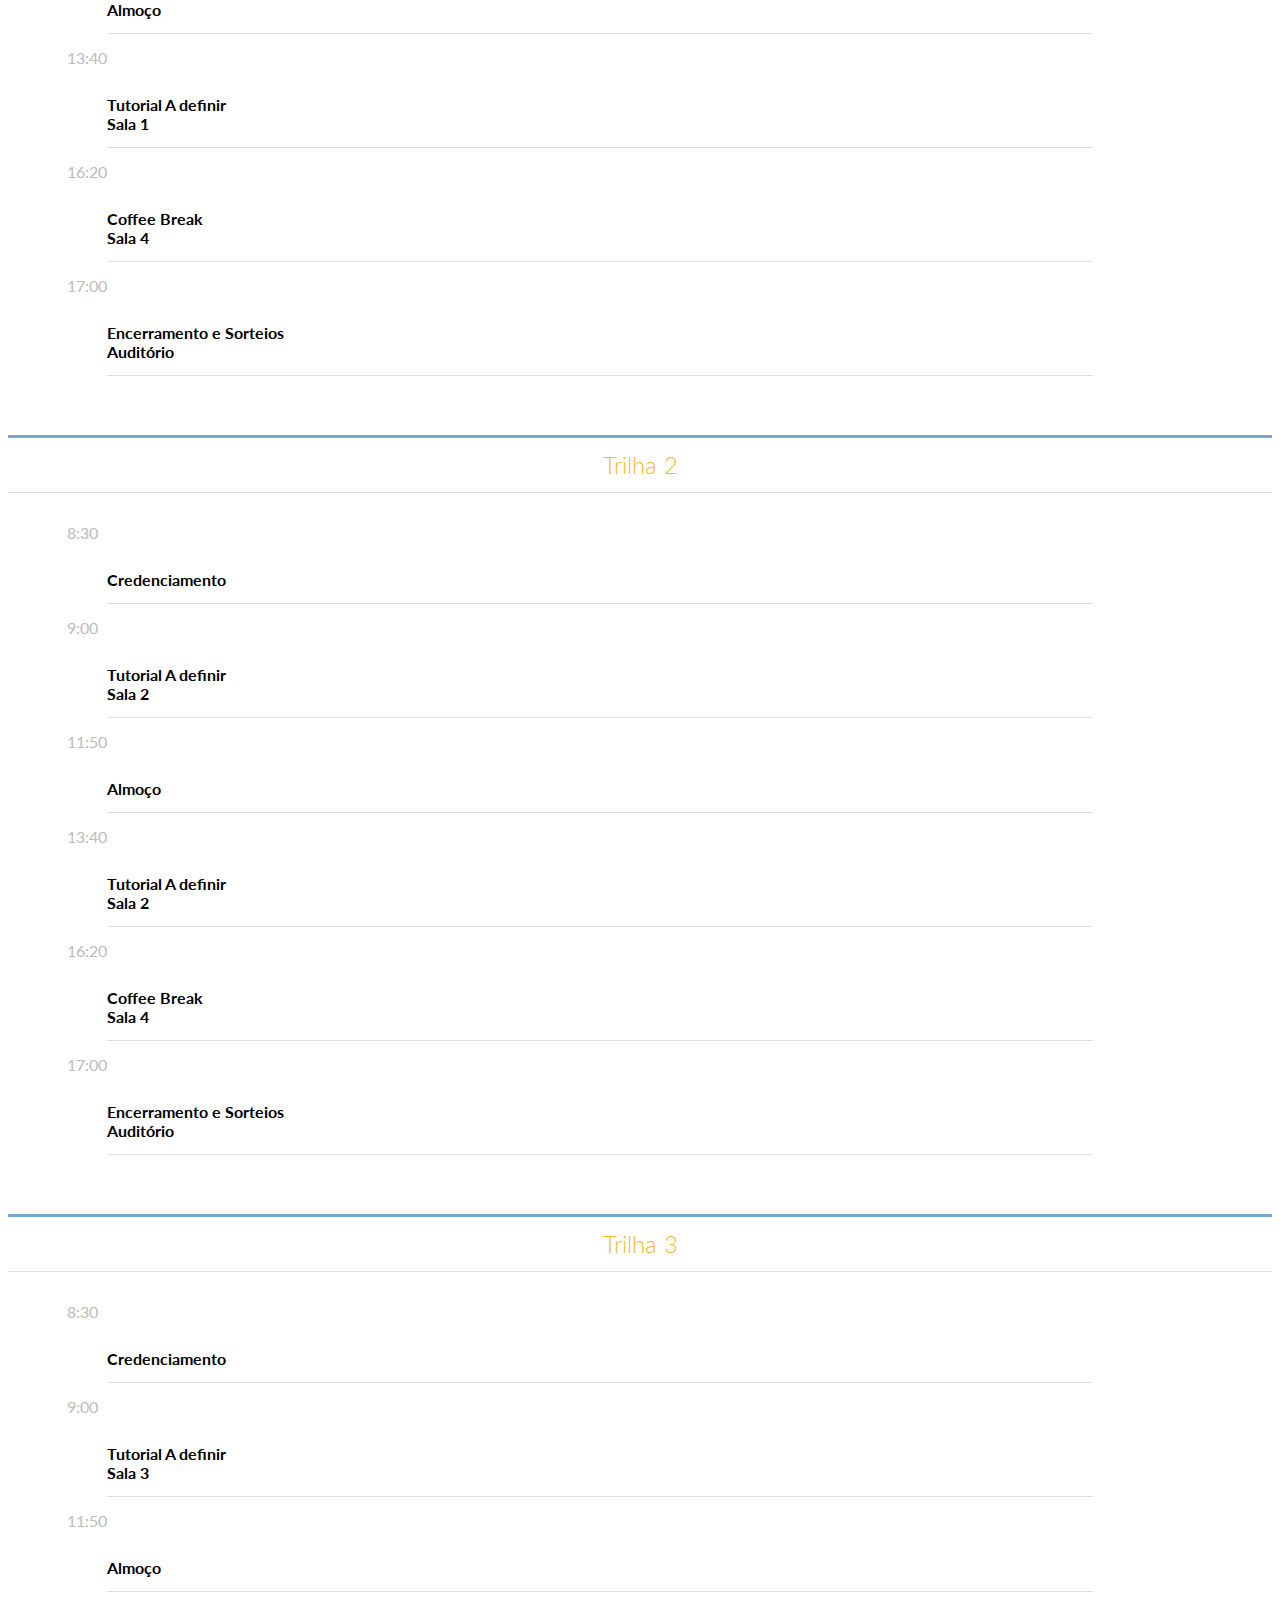
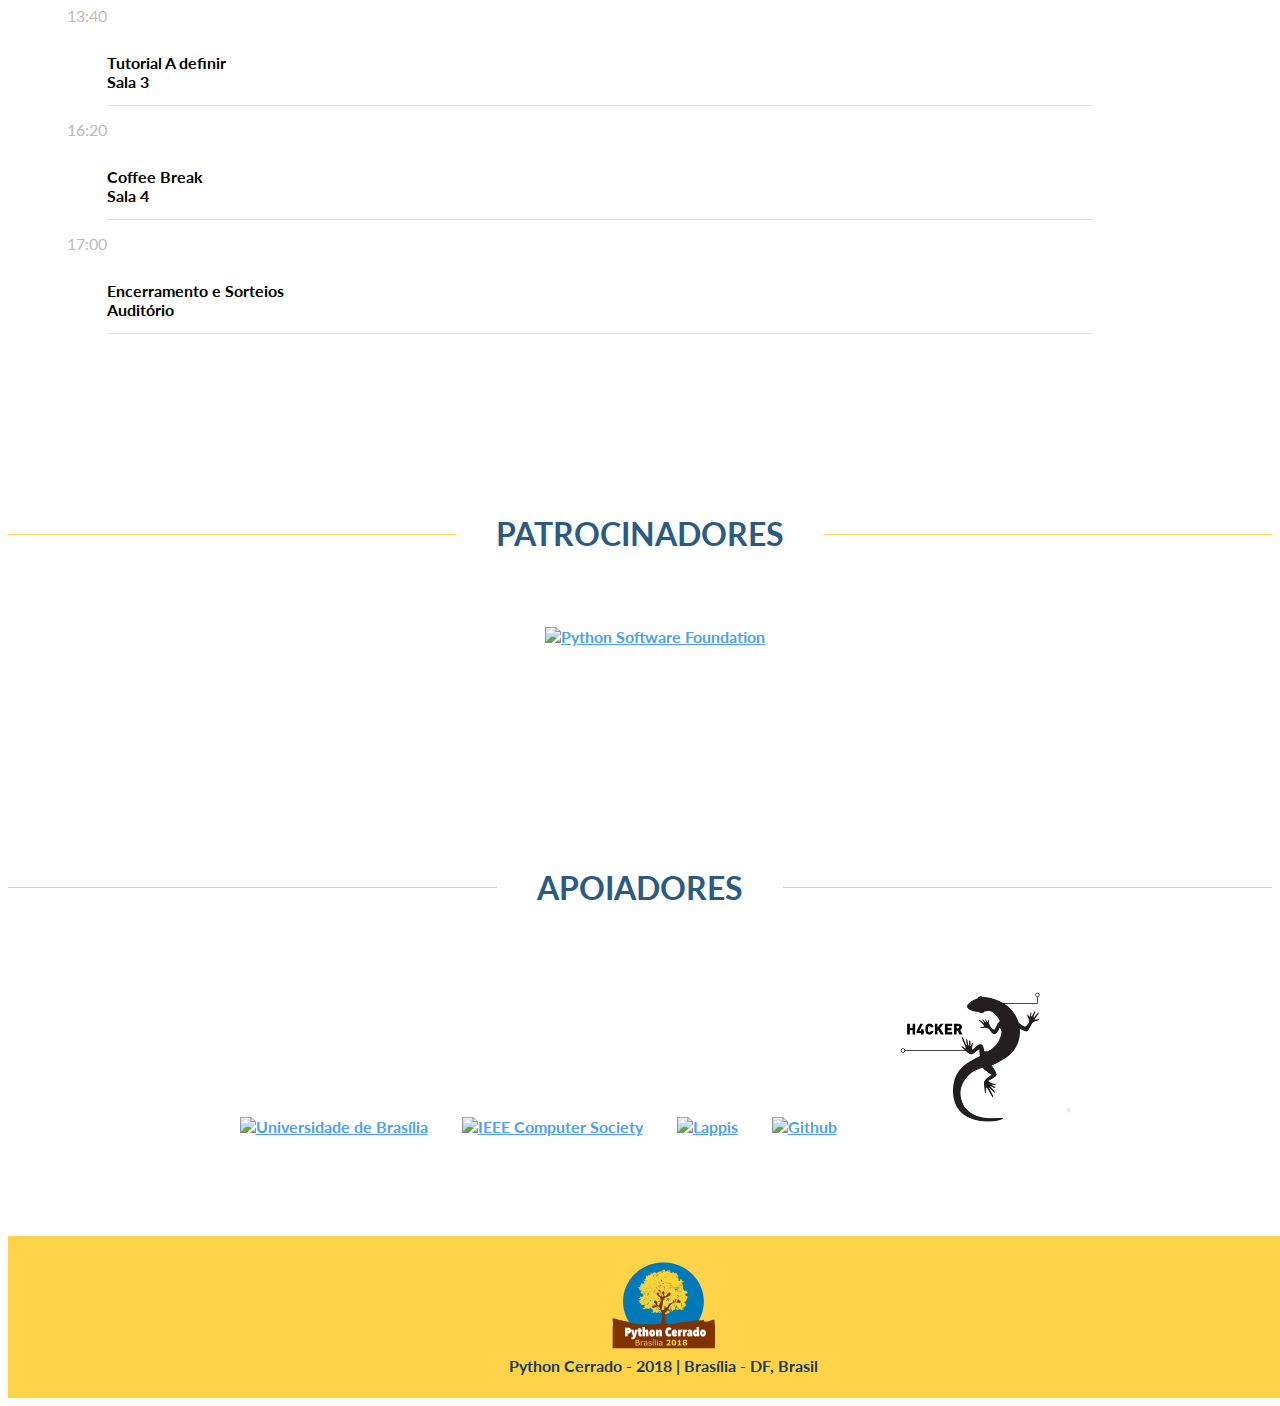
==== commit 303034a8: "Add apoiador calango hacker club" ====
--- a/index.html
+++ b/index.html
@@ -1,14 +1,14 @@
 <!DOCTYPE html>
-<html lang=pt-br>
+<html lang="pt-br">
 
 <head>
-    <meta charset=utf-8>
-    <meta http-equiv=X-UA-Compatible content="IE=edge">
-    <meta name=viewport content="width=device-width, initial-scale=1">
+    <meta charset="utf-8">
+    <meta http-equiv="X-UA-Compatible" content="IE=edge">
+    <meta name="viewport" content="width=device-width, initial-scale=1">
     <title>Python Cerrado - 2018, Brasília - DF</title>
-    <link href="https://fonts.googleapis.com/css?family=Lato:400,300,300italic,400italic,700,700italic" rel=stylesheet type=text/css>
-    <link href=styles/bootstrap.css rel=stylesheet>
-    <link href=styles/main.css rel=stylesheet>
+    <link href="https://fonts.googleapis.com/css?family=Lato:400,300,300italic,400italic,700,700italic" rel="stylesheet" type="text/css">
+    <link href="styles/bootstrap.css" rel="stylesheet">
+    <link href="styles/main.css" rel="stylesheet">
     <!-- OpenGraph -->
     <meta property="og:type" content="website" />
     <meta property="og:title" content="Python Cerrado - 2018, Brasília - DF" />
@@ -40,23 +40,31 @@
 </head>
 
 <body>
-    <h1 class=hidden>Python Cerrado - 2018</h1>
+    <h1 class="hidden">Python Cerrado - 2018</h1>
     <nav class="navbar navbar-default navbar-fixed-top">
-        <h2 class=hidden>Barra de navegação</h2>
-        <div class=container>
-            <div class=navbar-header>
-                <button type=button class="navbar-toggle collapsed" data-toggle=collapse data-target=#navbar aria-expanded=false aria-controls=navbar><span class=sr-only>Alternar navegação</span> <span class=icon-bar></span> <span class=icon-bar></span> <span class=icon-bar></span></button>
-                <a class=navbar-brand href=#><strong><strong>PYTHON</strong> CERRADO 2018</a>
+        <h2 class="hidden">Barra de navegação</h2>
+        <div class="container">
+            <div class="navbar-header">
+                <button type="button" class="navbar-toggle collapsed"
+                        data-toggle="collapse" data-target=#navbar aria-expanded="false"
+                        aria-controls="navbar">
+                    <span class=sr-only>Alternar navegação</span>
+                    <span class="icon-bar"></span>
+                    <span class="icon-bar"></span>
+                    <span class="icon-bar"></span>
+                </button>
+                <a class="navbar-brand" href=#><strong><strong>PYTHON</strong> CERRADO 2018</a>
             </div>
             <div id=navbar class="navbar-collapse collapse">
                 <ul id=pyn-nav class="nav navbar-nav navbar-right">
-                    <li class=active><a href=#section-2>EVENTO</a></li>
-                    <li><a href=#section-3>KEYNOTES</a></li>
+                    <li class=active><a href="index.html#section-2">EVENTO</a></li>
+                    <li><a href="index.html#section-3">KEYNOTES</a></li>
                     <!--li><a href=#section-4>TUTORIAIS</a></li-->
-                    <li><a href=#section-5>LOCAL</a></li>
-                    <li><a href="https://ev.congressy.com/python-cerrado/"><b">INSCREVA-SE</a></li>
-                    <!--li><a href=#section-7>PROGRAMAÇÃO</a></li-->
-                    <li><a href=#section-8>PATROCINADORES</a></li>
+                    <li><a href="index.html#section-5">LOCAL</a></li>
+                    <li><a href="https://ev.congressy.com/python-cerrado/">INSCREVA-SE</a></li>
+                    <li><a href="index.html#section-7">PROGRAMAÇÃO</a></li>
+                    <li><a href="index.html#section-8">PATROCINADORES</a></li>
+                    <li><a href="index.html#section-9">APOIADORES</a></li>
                     <li><a href=codigo-de-conduta.html>CÓDIGO DE CONDUTA</a></li>
                 </ul>
             </div>
@@ -64,14 +72,17 @@
     </nav>
     <div id=section-1 class="jumbotron pyn-intro">
         <div class=pyn--intro-overlay></div>
-        <div class=container>
+        <div class="container">
             <figure class=pyn--intro-logo><img class=img-responsive src=images/logo.svg alt="Python Cerrado - 2018"></figure>
-            <!--h2>18 e 19 de agosto de 2018</h2></div-->
-            <h2>29 e 30 de Setembro de 2018</h2></div>
+            <h2>29 e 30 de Setembro de 2018</h2>
+            <div class="row">
+                <a href="https://ev.congressy.com/python-cerrado/" class="btn btn-lg btn-success">Inscrições abertas!</a>
+            </div>
+        </div>
     </div>
     <div id=section-2 class="jumbotron pyn-section">
-        <div class=container>
-            <div class=row>
+        <div class="container">
+            <div class="row">
                 <div class="col-md-10 col-md-push-1">
                     <h1><span>O Evento</span></h1>
                     <p>A Python Cerrado será o maior encontro da região Centro-Oeste para a comunidade Python e ocorrerá anualmente na região central do Brasil.</p>
@@ -82,8 +93,8 @@
         </div>
     </div>
     <div id=section-3 class="jumbotron pyn-section negative">
-        <div class=container>
-            <div class=row>
+        <div class="container">
+            <div class="row">
                 <div class="col-md-10 col-md-push-1">
                     <h1><span>Keynotes</span></h1>
                 </div>
@@ -96,10 +107,10 @@
                         <div class=caption>
                             <h3>Edward Ribeiro</h3>
                             <h4>Desenvolvedor no Interlegis</h4>
-                            <p>Edward Ribeiro é mestre em Informática e Bacharel em Ciência da Computação pela Universidade de Brasília. 
+                            <p>Edward Ribeiro é mestre em Informática e Bacharel em Ciência da Computação pela Universidade de Brasília.
                             Trabalha no programa Interlegis do Senado Federal, onde desenvolve sistemas web em Django e Python, que são usados por 700 municípios do Brasil.
-                            Lecionou em faculdades particulares do DF entre 2002 e 2008, e como professor substituto na UnB. 
-                            Desde 2007 desenvolve projetos como pesquisador associado em conjunto com o grupo de sistemas distribuídos da UnB, tendo publicações nacionais e internacionais. 
+                            Lecionou em faculdades particulares do DF entre 2002 e 2008, e como professor substituto na UnB.
+                            Desde 2007 desenvolve projetos como pesquisador associado em conjunto com o grupo de sistemas distribuídos da UnB, tendo publicações nacionais e internacionais.
                             Trabalhou com desenvolvimento de sistemas no SERPRO, STM, TSE, Câmara Legislativa do DF (CL-DF) e na empresa DataStax, colaborando com o banco de dados Cassandra.</p>
                         </div>
                     </article>
@@ -126,9 +137,9 @@
                             <h3>Judite Cypreste</h3>
                             <h4>Repórter do Aos Fatos</h4>
                             <p>
-                            Judite Cypreste é repórter do Aos Fatos. Formada em letras pela PUC-RJ, está no 8º semestre de jornalismo na Uerj, 
-                            onde também cursa pós-graduação em jornalismo cultural. Ex-trainee de jornalismo de dados da Folha de S.Paulo, 
-                            realizou reportagens usando Python e raspagens de dados. É também autora do Projeto <a href="https://medium.com/projeto-cora%C3%A7%C3%A3o-radiante">Coração Radiante</a>, 
+                            Judite Cypreste é repórter do Aos Fatos. Formada em letras pela PUC-RJ, está no 8º semestre de jornalismo na Uerj,
+                            onde também cursa pós-graduação em jornalismo cultural. Ex-trainee de jornalismo de dados da Folha de S.Paulo,
+                            realizou reportagens usando Python e raspagens de dados. É também autora do Projeto <a href="https://medium.com/projeto-cora%C3%A7%C3%A3o-radiante">Coração Radiante</a>,
                             onde fez análise de sentimentos dos torcedores brasileiros durante a Copa do Mundo.
                             </p>
                         </div>
@@ -138,14 +149,14 @@
         </div>
     </div>
     <!--div id=section-4 class="jumbotron pyn-section tutorial-row">
-        <div class=container>
-            <div class=row>
+        <div class="container">
+            <div class="row">
                 <div class="col-md-10 col-md-push-1">
                     <h1><span>Tutoriais</span></h1>
                     <h4>Os tutoriais acontecerão simultaneamente das 8h às 12h e das 14h às 18h do dia 09/06, portanto só é possível fazer a inscrição em um tutorial.</h4>
                 </div>
             </div>
-            <div class=row>
+            <div class="row">
                 <div class="col-lg-3">
                     <article class=thumbnail>
                         <img src=images/gileno.jpg class=img-circle alt="Gileno Filho">
@@ -158,7 +169,7 @@
                     </article>
                 </div>
             </div>
-            <div class=row>
+            <div class="row">
                 <div class="col-lg-3">
                     <article class=thumbnail>
                         <img src=images/ramalho.jpg class=img-circle alt="Luciano Ramalho">
@@ -178,16 +189,16 @@
     </div>
     -->
     <div id=section-5 class="jumbotron pyn-section pd-bt-0">
-        <div class=container>
-            <div class=row>
+        <div class="container">
+            <div class="row">
                 <div class="col-md-10 col-md-push-1">
                     <h1><span>Local</span></h1>
                 </div>
             </div>
         </div>
         <div class=pyn--map-container><span class=pyn--dot-overlay></span>
-            <div class=container>
-                <div class=row>
+            <div class="container">
+                <div class="row">
                     <div class="col-md-6">
                         <div class="pyn--map-frame embed-responsive embed-responsive-4by3">
                             <iframe class="embed-responsive-item" src="https://www.google.com/maps/embed?pb=!1m18!1m12!1m3!1d3835.4581987687516!2d-48.04662668466707!3d-15.989645988930116!2m3!1f0!2f0!3f0!3m2!1i1024!2i768!4f13.1!3m3!1m2!1s0x935a2a8c49ce3677%3A0x447f05b6f05fa281!2sUniversidade+de+Bras%C3%ADlia+-+Faculdade+do+Gama+%5BFGA%5D!5e0!3m2!1spt-BR!2sbr!4v1532618168914" width="600" height="450" frameborder="0" style="border:0" allowfullscreen></iframe>
@@ -202,8 +213,8 @@
         </div>
     </div>
    <!-- <div id=section-6 class="jumbotron pyn-section pd-bt-0">
-        <div class=container>
-            <div class=row>
+        <div class="container">
+            <div class="row">
                 <div class="col-md-10 col-md-push-1">
                     <h1><span>Inscreva-se</span></h1>
                     <p>Faça a sua inscrição atráves do formulário abaixo.</p>
@@ -215,17 +226,18 @@
             </div>
         </div>
     </div>-->
-    <!--div id=section-7 class="jumbotron pyn-section pd-bt-0">
-        <div class=container>
-            <div class=row>
+    <div id=section-7 class="jumbotron pyn-section pd-bt-0">
+        <div class="container">
+            <div class="row">
                 <div class="col-md-10 col-md-push-1">
                     <h1><span>Programação</span></h1>
                 </div>
             </div>
-            <ul class="nav nav-tabs" id="scheduleTabs" role="tablist">
-                <li role="presentation" class="active"><a href="#day1" aria-controls="home" role="tab" data-toggle="tab">Dia 18/09</a></li>
-                <li role="presentation"><a href="#day2" aria-controls="profile" role="tab" data-toggle="tab">Dia 19/09</a></li>
-            </ul>
+            <!-- <ul class="nav nav-tabs" id="scheduleTabs" role="tablist">
+                <li role="presentation" class="active"><a href="#day1" aria-controls="home" role="tab" data-toggle="tab">Dia 29/09</a></li>
+                <li role="presentation"><a href="index.html#day2" aria-controls="profile" role="tab" data-toggle="tab">Dia 30/09</a></li>
+            </ul> -->
+            <h2>Sábado 29/09 </h2>
             <div class="row tab-content">
                 <div role="tabpanel" class="tab-pane active" id="day1">
                     <div class=col-md-4>
@@ -233,168 +245,345 @@
                         <dl>
                             <dt>8:00</dt>
                             <dd>
-                                Tutorial - Objetos Pythonicos: APIs produtivas com o Data Model <br>
+                                 Credenciamento <br>
+                            </dd>
+                            <dt>9:00</dt>
+                            <dd>
+                                 Abertura <br>
+                                <span class="label label-default">Auditório</span>
+                            </dd>
+                            <dt>9:20</dt>
+                            <dd>
+                                 Keynote Edward Ribeiro<br>
+                                <span class="label label-default">Auditorio</span>
+                            </dd>
+                            <dt>10:10</dt>
+                            <dd>
+                                 Python para crianças: por quê e como? <br>
                                 <span class="label label-default">Sala 1</span>
                                 <span class="label label-info">Palestra</span>
                             </dd>
-                            <dt>8:00</dt>
-                            <dd>
-                                Tutorial - Introdução à Ciência de Dados com Python <br>
+                            <dt>10:50</dt>
+                            <dd>
+                                 Escrevendo seu primeiro app Android usando Python <br>
                                 <span class="label label-default">Sala 1</span>
-                                <span class="label label-info">Tutorial</span>
-                            </dd>
+                                <span class="label label-info">Palestra</span>
+                            </dd>
+                            <dt>11:30</dt>
+                            <dd>
+                                 Python na Manutenção de mais de 100 mil embarcados  <br>
+                                <span class="label label-default">Sala 1</span>
+                                <span class="label label-info">Palestra</span>
+                            </dd>
+                            <dt>12:10</dt>
+                            <dd>
+                                Almoço  <br>
+                            </dd>
+                            <dt>13:40</dt>
+                            <dd>
+                                 Keynote Raquel Pereira<br>
+                                <span class="label label-default">Auditorio</span>
+                            </dd>
+                            <dt>14:30</dt>
+                            <dd>
+                                 PyLadies: iniciativas para mulheres no DF e no mundo <br>
+                                <span class="label label-default">Sala 1</span>
+                                <span class="label label-info">Palestra</span>
+                            </dd>
+                            <dt>15:10</dt>
+                            <dd>
+                                 Foto Oficial<br>
+                                <span class="label label-default">Auditório</span>
+                            </dd>
+                            <dt>15:30</dt>
+                            <dd>
+                                Coffee Break<br>
+                                <span class="label label-default">Sala 4</span>
+                            </dd>
+                            <dt>15:50</dt>
+                            <dd>
+                                 A definir <br>
+                                <span class="label label-default">Sala 1</span>
+                                <span class="label label-info">Palestra</span>
+                            </dd>
+                            <dt>16:30</dt>
+                            <dd>
+                                 Lightning Talks <br>
+                                <span class="label label-default">Auditório</span>
+                                <span class="label label-info">Lightning Talk</span>
+                            </dd>
+                            <dt>17:10</dt>
+                            <dd>
+                                 Keynote Judite Cypestre <br>
+                                <span class="label label-default">Auditório</span>
+                            </dd>
+
                         </dl>
                     </div>
                     <div class=col-md-4>
                         <h3 class=pyn-schedule>Trilha 2</h3>
                         <dl>
                             <dt>8:00</dt>
-                            <dd>Credenciamento</dd>
+                            <dd>
+                                 Credenciamento <br>
+                            </dd>
                             <dt>9:00</dt>
-                            <dd><a href="#fakelink">Tarsis Azevedo</a></dd>
-                            <dt>10:00</dt>
-                            <dd>Shell Script: o que é, para que serve e como Python pode ajudar? - Lucas Inojosa</dd>
-                            <dt>10:30</dt>
-                            <dd>Coffee Break</dd>
-                            <dt>11:00</dt>
-                            <dd>Não é bem assim... quando Python não é como você espera - Flávio Juvenal</dd>
+                            <dd>
+                                 Abertura <br>
+                                <span class="label label-default">Auditório</span>
+                            </dd>
+                            <dt>9:20</dt>
+                            <dd>
+                                 Keynote Edward Ribeiro<br>
+                                <span class="label label-default">Auditorio</span>
+                            </dd>
+                            <dt>10:10</dt>
+                            <dd>
+                                O porque o Micropython e Jupyter notebook me conquistou  <br>
+                                <span class="label label-default">Sala 2</span>
+                                <span class="label label-info">Palestra</span>
+                            </dd>
+                            <dt>10:50</dt>
+                            <dd>
+                                 A definir  <br>
+                                <span class="label label-default">Sala 2</span>
+                                <span class="label label-info">Palestra</span>
+                            </dd>
                             <dt>11:30</dt>
-                            <dd>Python e Criptografia - Dann Luciano</dd>
-                            <dt>12:00</dt>
-                            <dd>Almoço</dd>
-                            <dt>14:00</dt>
-                            <dd><a href=#fakelink>Mark Lavin</a></dd>
-                            <dt>15:00</dt>
-                            <dd>Programação Funcional em Python, de forma simples - Anderson Resende</dd>
+                            <dd>
+                                  A definir <br>
+                                <span class="label label-default">Sala 2</span>
+                                <span class="label label-info">Palestra</span>
+                            </dd>
+                            <dt>12:10</dt>
+                            <dd>
+                                Almoço  <br>
+                            </dd>
+                            <dt>13:40</dt>
+                            <dd>
+                                 Keynote Raquel Pereira<br>
+                                <span class="label label-default">Auditorio</span>
+                            </dd>
+                            <dt>14:30</dt>
+                            <dd>
+                                  A definir <br>
+                                <span class="label label-default">Sala 2</span>
+                                <span class="label label-info">Palestra</span>
+                            </dd>
+                            <dt>15:10</dt>
+                            <dd>
+                                 Foto Oficial<br>
+                                <span class="label label-default">Auditório</span>
+                            </dd>
                             <dt>15:30</dt>
-                            <dd>Ataque às fronteiras - isolando e testando suas integrações externas - Bernardo Fontes</dd>
-                            <dt>16:00</dt>
-                            <dd>Coffee Break</dd>
+                            <dd>
+                                Coffee Break<br>
+                                <span class="label label-default">Sala 4</span>
+                            </dd>
+                            <dt>15:50</dt>
+                            <dd>
+                                 Database as a Service com python na globo.com <br>
+                                <span class="label label-default">Sala 2</span>
+                                <span class="label label-info">Palestra</span>
+                            </dd>
                             <dt>16:30</dt>
-                            <dd>Django Views: Boas práticas - Renato Oliveira</dd>
-                            <dt>17:00</dt>
-                            <dd>APIs: o que são, onde vivem, do que se alimentam? - Filipe Ximenes</dd>
-                            <dt>17:30</dt>
-                            <dd>Lightning Talks</dd>
+                            <dd>
+                                 Lightning Talks <br>
+                                <span class="label label-default">Auditório</span>
+                                <span class="label label-info">Lightning Talk</span>
+                            </dd>
+                            <dt>17:10</dt>
+                            <dd>
+                                 Keynote Judite Cypestre <br>
+                                <span class="label label-default">Auditório</span>
+                            </dd>
+
                         </dl>
+                    </div>
                     </div>
                     <div class=col-md-4>
                         <h3 class=pyn-schedule>Trilha 3</h3>
                         <dl>
+                            <dt>8:00</dt>
+                            <dd>
+                                 Credenciamento <br>
+                                <span class="label label-info">Credenciamento</span>
+                            </dd>
                             <dt>9:00</dt>
-                            <dd><a href=#fakelink>Luciano Ramalho</a></dd>
-                            <dt>10:00</dt>
-                            <dd>Ensinando Ciência da Computação com Python - Anderson Lima</dd>
-                            <dt>10:30</dt>
-                            <dd>Coffee Break</dd>
-                            <dt>11:00</dt>
-                            <dd>Abrindo sua mente com Open Source - Patrick Mazulo</dd>
+                            <dd>
+                                 Abertura <br>
+                                <span class="label label-default">Auditório</span>
+                            </dd>
+                            <dt>9:20</dt>
+                            <dd>
+                                 Keynote Edward Ribeiro<br>
+                                <span class="label label-default">Auditorio</span>
+                            </dd>
+                            <dt>10:10</dt>
+                            <dd>
+                                 Alta Performance com Python - Paralelismo e Concorrência <br>
+                                <span class="label label-default">Sala 3</span>
+                                <span class="label label-info">Palestra</span>
+                            </dd>
+                            <dt>10:50</dt>
+                            <dd>
+                                  Como criar Chatbots inteligentes com DeepLearning no RASA.AI <br>
+                                <span class="label label-default">Sala 3</span>
+                                <span class="label label-info">Palestra</span>
+                            </dd>
                             <dt>11:30</dt>
-                            <dd>Kivy - Criando aplicações multiplataforma (e mobile) com Python - Julio Cesar Eiras</dd>
-                            <dt>12:00</dt>
-                            <dd>Almoço</dd>
-                            <dt>14:00</dt>
-                            <dd><a href="#fakelink">Bruno Rocha</a></dd>
-                            <dt>15:00</dt>
-                            <dd>Surfando com Python nas ondas da Internet - Elinaldo Monteiro</dd>
+                            <dd>
+                                A definir   <br>
+                                <span class="label label-default">Sala 3</span>
+                                <span class="label label-info">Palestra</span>
+                            </dd>
+                            <dt>12:10</dt>
+                            <dd>
+                                Almoço  <br>
+                            </dd>
+                            <dt>13:40</dt>
+                            <dd>
+                                 Keynote Raquel Pereira<br>
+                                <span class="label label-default">Auditorio</span>
+                            </dd>
+                            <dt>14:30</dt>
+                            <dd>
+                                  A definir <br>
+                                <span class="label label-default">Sala 3</span>
+                                <span class="label label-info">Palestra</span>
+                            </dd>
+                            <dt>15:10</dt>
+                            <dd>
+                                 Foto Oficial<br>
+                                <span class="label label-default">Auditório</span>
+                            </dd>
                             <dt>15:30</dt>
-                            <dd>Aplicando DDD de forma incremental em um projeto Django no mundo real - Igor Medeiros</dd>
-                            <dt>16:00</dt>
-                            <dd>Foto Oficial</dd>
+                            <dd>
+                                Coffee Break<br>
+                                <span class="label label-default">Sala 4</span>
+                            </dd>
+                            <dt>15:50</dt>
+                            <dd>
+                                 Django em caixinhas. As aventuras em fazer aplicações prontas para novos formatos de entrega <br>
+                                <span class="label label-default">Sala 3</span>
+                                <span class="label label-info">Palestra</span>
+                            </dd>
                             <dt>16:30</dt>
-                            <dd>Coffee Break</dd>
-                            <dt>17:00</dt>
-                            <dd>Django e React.js - André Ericson</dd>
-                            <dt>17:30</dt>
-                            <dd>Lightning Talks</dd>
-                            <dt>18:00</dt>
-                            <dd>Encerramento</dd>
+                            <dd>
+                                 Lightning Talks <br>
+                                <span class="label label-default">Auditório</span>
+                                <span class="label label-info">Lightning Talk</span>
+                            </dd>
+                            <dt>17:10</dt>
+                            <dd>
+                                 Keynote Judite Cypestre <br>
+                                <span class="label label-default">Auditório</span>
+                            </dd>
+
                         </dl>
                     </div>
-                </div>
+                    </div>
+                    <h2>Domingo 30/09 </h2>
                 <div role="tabpanel" class="tab-pane" id="day2">
                     <div class=col-md-4>
                         <h3 class=pyn-schedule>Trilha 1</h3>
                         <dl>
-                            <dt>8:00</dt>
-                            <dd>Tutorial - Objetos Pythonicos: APIs produtivas com o Data Model</dd>
-                            <dt>8:00</dt>
-                            <dd>Tutorial - Introdução à Ciência de Dados com Python</dd>
+                            <dt>8:30</dt>
+                            <dd>Credenciamento</dd>
+                            <dt>9:00</dt>
+                            <dd>
+                                 Tutorial A definir <br>
+                                <span class="label label-default">Sala 1</span>
+                            </dd>
+                            <dt>11:50</dt>
+                            <dd>
+                                 Almoço <br>
+                            </dd>
+                            <dt>13:40</dt>
+                            <dd>
+                                 Tutorial A definir <br>
+                                <span class="label label-default">Sala 1</span>
+                            </dd>
+                            <dt>16:20</dt>
+                            <dd>
+                                 Coffee Break <br>
+                                <span class="label label-default">Sala 4</span>
+                            </dd>
+                            <dt>17:00</dt>
+                            <dd>
+                                 Encerramento e Sorteios <br>
+                                <span class="label label-default">Auditório</span>
+                            </dd>
                         </dl>
                     </div>
                     <div class=col-md-4>
                         <h3 class=pyn-schedule>Trilha 2</h3>
                         <dl>
-                            <dt>8:00</dt>
+                            <dt>8:30</dt>
                             <dd>Credenciamento</dd>
                             <dt>9:00</dt>
-                            <dd><a href="#fakelink">Tarsis Azevedo</a></dd>
-                            <dt>10:00</dt>
-                            <dd>Shell Script: o que é, para que serve e como Python pode ajudar? - Lucas Inojosa</dd>
-                            <dt>10:30</dt>
-                            <dd>Coffee Break</dd>
-                            <dt>11:00</dt>
-                            <dd>Não é bem assim... quando Python não é como você espera - Flávio Juvenal</dd>
-                            <dt>11:30</dt>
-                            <dd>Python e Criptografia - Dann Luciano</dd>
-                            <dt>12:00</dt>
-                            <dd>Almoço</dd>
-                            <dt>14:00</dt>
-                            <dd><a href=#fakelink>Mark Lavin</a></dd>
-                            <dt>15:00</dt>
-                            <dd>Programação Funcional em Python, de forma simples - Anderson Resende</dd>
-                            <dt>15:30</dt>
-                            <dd>Ataque às fronteiras - isolando e testando suas integrações externas - Bernardo Fontes</dd>
-                            <dt>16:00</dt>
-                            <dd>Coffee Break</dd>
-                            <dt>16:30</dt>
-                            <dd>Django Views: Boas práticas - Renato Oliveira</dd>
+                            <dd>
+                                 Tutorial A definir <br>
+                                <span class="label label-default">Sala 2</span>
+                            </dd>
+                            <dt>11:50</dt>
+                            <dd>
+                                 Almoço <br>
+                            </dd>
+                            <dt>13:40</dt>
+                            <dd>
+                                 Tutorial A definir <br>
+                                <span class="label label-default">Sala 2</span>
+                            </dd>
+                            <dt>16:20</dt>
+                            <dd>
+                                 Coffee Break <br>
+                                <span class="label label-default">Sala 4</span>
+                            </dd>
                             <dt>17:00</dt>
-                            <dd>APIs: o que são, onde vivem, do que se alimentam? - Filipe Ximenes</dd>
-                            <dt>17:30</dt>
-                            <dd>Lightning Talks</dd>
+                            <dd>
+                                 Encerramento e Sorteios <br>
+                                <span class="label label-default">Auditório</span>
+                            </dd>
                         </dl>
                     </div>
                     <div class=col-md-4>
                         <h3 class=pyn-schedule>Trilha 3</h3>
                         <dl>
+                            <dt>8:30</dt>
+                            <dd>Credenciamento</dd>
                             <dt>9:00</dt>
-                            <dd><a href=#fakelink>Luciano Ramalho</a></dd>
-                            <dt>10:00</dt>
-                            <dd>Ensinando Ciência da Computação com Python - Anderson Lima</dd>
-                            <dt>10:30</dt>
-                            <dd>Coffee Break</dd>
-                            <dt>11:00</dt>
-                            <dd>Abrindo sua mente com Open Source - Patrick Mazulo</dd>
-                            <dt>11:30</dt>
-                            <dd>Kivy - Criando aplicações multiplataforma (e mobile) com Python - Julio Cesar Eiras</dd>
-                            <dt>12:00</dt>
-                            <dd>Almoço</dd>
-                            <dt>14:00</dt>
-                            <dd><a href="#fakelink">Bruno Rocha</a></dd>
-                            <dt>15:00</dt>
-                            <dd>Surfando com Python nas ondas da Internet - Elinaldo Monteiro</dd>
-                            <dt>15:30</dt>
-                            <dd>Aplicando DDD de forma incremental em um projeto Django no mundo real - Igor Medeiros</dd>
-                            <dt>16:00</dt>
-                            <dd>Foto Oficial</dd>
-                            <dt>16:30</dt>
-                            <dd>Coffee Break</dd>
+                            <dd>
+                                 Tutorial A definir <br>
+                                <span class="label label-default">Sala 3</span>
+                            </dd>
+                            <dt>11:50</dt>
+                            <dd>
+                                 Almoço <br>
+                            </dd>
+                            <dt>13:40</dt>
+                            <dd>
+                                 Tutorial A definir <br>
+                                <span class="label label-default">Sala 3</span>
+                            </dd>
+                            <dt>16:20</dt>
+                            <dd>
+                                 Coffee Break <br>
+                                <span class="label label-default">Sala 4</span>
+                            </dd>
                             <dt>17:00</dt>
-                            <dd>Django e React.js - André Ericson</dd>
-                            <dt>17:30</dt>
-                            <dd>Lightning Talks</dd>
-                            <dt>18:00</dt>
-                            <dd>Encerramento</dd>
+                            <dd>
+                                 Encerramento e Sorteios <br>
+                                <span class="label label-default">Auditório</span>
+                            </dd>
                         </dl>
                     </div>
                 </div>
             </div>
         </div>
-    </div-->
     <div id=section-8 class="jumbotron pyn-section pd-bt-0">
-        <div class=container>
-            <div class=row>
+        <div class="container">
+            <div class="row">
                 <div class="col-md-10 col-md-push-1">
                     <h1><span>Patrocinadores</span></h1>
                     <!--
@@ -406,9 +595,39 @@
                 </div>
             </div>
             <br>
-            <div class=row>
+            <div class="row">
                 <div class=pyn--ptc-diamond><span class=pyn-bheading--lv2></span>
                     <a target="_blank" href="https://www.python.org/psf/"><img class=img-responsive src=images/psf-logo.png alt="Python Software Foundation"></a>
+                </div>
+            </div>
+            <!--
+            <div class="row">
+                <div class="col-md-10 col-md-push-1">
+                    <h1><span>Realização</span></h1>
+                </div>
+                <div class=pyn--ptc-silver>
+                    <a target="_blank" href="https://www.facebook.com/groups/pugpi/"><img class=img-responsive src=images/pug.png alt="Python User Group - Piauí"></a>
+                    <a href="#"><img class=img-responsive src=images/apisol.png style="margin-left:20px" alt="Associação Piauiense de Software Livre"></a>
+                </div>
+            </div-->
+        </div>
+    </div>
+    <div id=section-9 class="jumbotron pyn-section pd-bt-0">
+        <div class="container">
+            <div class="row">
+                <div class="col-md-10 col-md-push-1">
+                    <h1><span>Apoiadores</span></h1>
+                </div>
+            </div>
+            <br>
+            <div class="row">
+                <div class="col-md-12 pyn--ptc-diamond">
+                    <span class=pyn-bheading--lv2></span>
+                    <a target="_blank" href="https://unb.br/"><img class="img-responsive" src=images/unb.png alt="Universidade de Brasília"></a>
+                    <a target="_blank" href="http://sites.ieee.org/sb-unb/"><img class="img-responsive" src=images/computersociety.png alt="IEEE Computer Society"></a>
+                    <a target="_blank" href="https://fga.unb.br/profile/lappis"><img class="img-responsive" src=images/lappis.png alt="Lappis"></a>
+                    <a target="_blank" href="https://github.com/"><img class="img-responsive" src=images/github.png alt="Github"></a>
+                    <a target="_blank" href="https://calango.club/"><img class="img-responsive" src=images/calango_club.png alt="Calango Hacker Club"></a>
                 </div>
             </div>
             <!--
--- a/styles/main.css
+++ b/styles/main.css
@@ -0,0 +1,573 @@
+.navbar {
+    min-height: 70px
+}
+
+.navbar-default {
+    border: 0;
+    background-color: #ffd348
+}
+
+.navbar-default .navbar-nav li {
+    background-color: transparent
+}
+
+.navbar-default .navbar-nav li a {
+    position: relative;
+    z-index: 0;
+    margin: 0 10px;
+    padding: 25px 0;
+    text-transform: uppercase;
+    color: #1c3b56;
+    background-color: #ffd348;
+    font-size: 13px;
+    font-weight: 700
+}
+
+.navbar-default .navbar-nav li a:active,
+.navbar-default .navbar-nav li a:focus,
+.navbar-default .navbar-nav li a:hover,
+.navbar-default .navbar-nav li a:visited {
+    color: #1c3b56;
+    background-color: #ffd348
+}
+
+.navbar-default .navbar-nav li a:before {
+    position: absolute;
+    z-index: 999;
+    bottom: 23px;
+    left: 0;
+    visibility: hidden;
+    width: 100%;
+    height: 2px;
+    content: " ";
+    -webkit-transform: scaleX(0);
+    transform: scaleX(0);
+    background-color: #1c3b56;
+    transition: all .3s ease-in-out 0s
+}
+
+.navbar-default .navbar-nav li a:hover:before {
+    visibility: visible;
+    -webkit-transform: scaleX(1);
+    transform: scaleX(1)
+}
+
+.navbar-default .navbar-nav li.active a {
+    color: #1c3b56;
+    background-color: #ffd348
+}
+
+.navbar-default .navbar-nav li.active a:focus,
+.navbar-default .navbar-nav li.active a:hover,
+.navbar-default .navbar-nav li.active a:visited {
+    color: #1c3b56;
+    background-color: #ffd348
+}
+
+.navbar-default .navbar-nav li.active a:before {
+    visibility: visible;
+    -webkit-transform: scaleX(1);
+    transform: scaleX(1)
+}
+
+.navbar-default .navbar-brand {
+    width: 195px;
+    /* aumentei largura pra caber texto em uma linha */
+    height: 50px;
+    margin-top: 10px;
+    font-size: 14px;
+    /* adicionei a fonte */
+    font-weight: 700;
+    /* ajustei largura */
+    /* retirei imagem ícone do topo */
+    /*background: url("[data-uri]")*/
+}
+
+.navbar-default .navbar-toggle {
+    margin-top: 18px;
+    border: 1px solid #1c3b56;
+    transition: all .3s ease-in-out 0s
+}
+
+.navbar-default .navbar-toggle .icon-bar,
+.navbar-default .navbar-toggle:hover {
+    background-color: #1c3b56
+}
+
+.navbar-default .navbar-toggle:hover .icon-bar {
+    background-color: #ffd348
+}
+
+.navbar-default .navbar-collapse {
+    border: 0
+}
+
+@media (max-width:992px) {
+    .navbar-header,
+    .navbar-nav>li {
+        float: none
+    }
+    .navbar-left,
+    .navbar-right {
+        float: none !important
+    }
+    .navbar-toggle {
+        display: block
+    }
+    .navbar-collapse {
+        border-top: 1px solid transparent;
+        box-shadow: inset 0 1px 0 rgba(255, 255, 255, .1)
+    }
+    .navbar-fixed-top {
+        top: 0;
+        border-width: 0 0 1px
+    }
+    .navbar-collapse.collapse {
+        display: none !important
+    }
+    .navbar-nav {
+        float: none !important;
+        margin-top: 7.5px
+    }
+    .navbar-nav>li>a {
+        padding-top: 10px;
+        padding-bottom: 10px
+    }
+    .navbar-default .navbar-nav li a::before {
+        bottom: 0
+    }
+    .collapse.in {
+        display: block !important
+    }
+    .navbar-nav .open .dropdown-menu {
+        position: static;
+        float: none;
+        width: auto;
+        margin-top: 0;
+        border: 0;
+        background-color: transparent;
+        box-shadow: none
+    }
+    .keynote-last-left {
+        margin-left: 0 !important;
+    }
+}
+
+@media (max-width:768px) {
+    .navbar-brand {
+        margin-left: 15px
+    }
+    .keynote-last-left {
+        margin-left: 0 !important;
+    }
+}
+
+@media (max-width: 1024px) {
+    .keynote-last-left {
+        margin-left: 0 !important;
+    }
+}
+
+.jumbotron {
+    margin-bottom: 0;
+    padding-top: 140px;
+    padding-bottom: 140px;
+    background-color: #fff
+}
+
+.jumbotron.pyn-intro {
+    position: relative;
+    padding-top: 60px;
+    padding-bottom: 80px;
+    color: #ffd348;
+    background: url(../images/cover.jpg) center center;
+    background-size: cover;
+    text-shadow: 0 2px 4px rgba(0, 0, 0, .5)
+}
+
+.jumbotron.pyn-intro h1 {
+    letter-spacing: 2px;
+    text-transform: uppercase;
+    font-size: 36px;
+    font-weight: 400;
+    line-height: 46px
+}
+
+.jumbotron.pyn-intro h2 {
+    font-size: 28px;
+    font-weight: 700
+}
+
+.jumbotron.pyn-intro .pyn--intro-logo {
+    margin-top: 35px;
+    /* altura logo central */
+    margin-bottom: 42px/* altura data central */
+}
+
+.jumbotron.pyn-intro .pyn--intro-logo img {
+    float: none;
+    margin: 0 auto
+}
+
+.jumbotron.pyn-intro .pyn--intro-overlay {
+    position: absolute;
+    z-index: 0;
+    bottom: 0;
+    left: 0;
+    width: 100%;
+    height: 344px;
+    background-image: linear-gradient(-180deg, transparent 0%, rgba(28, 58, 86, .9)100%)
+}
+
+.jumbotron.pyn-intro .container {
+    position: relative;
+    z-index: 10
+}
+
+.jumbotron.negative {
+    color: #fff;
+    background-image: linear-gradient(-180deg, #1e2933 0%, #1b3a55 140px)
+}
+
+.jumbotron.negative span {
+    color: #fff;
+    background-color: #1b3a55;
+    font-weight: 300
+}
+
+@media (max-width:767px) {
+    .jumbotron.pyn-intro h1 {
+        font-size: 32px
+    }
+    .jumbotron.pyn-intro h2 {
+        font-size: 22px
+    }
+    .keynote-last-left {
+        margin-left: 0 !important;
+    }
+}
+
+.pyn-section h1 {
+    position: relative;
+    margin-bottom: 25px;
+    text-transform: uppercase;
+    font-size: 32px
+}
+
+.pyn-section h1::before {
+    position: absolute;
+    z-index: 1;
+    top: 50%;
+    left: 0;
+    display: block;
+    width: 100%;
+    height: 1px;
+    content: '';
+    background-color: #ffd348
+}
+
+.pyn-section h1 span {
+    position: relative;
+    z-index: 3;
+    padding-right: 40px;
+    padding-left: 40px;
+    color: #2b5b84;
+    background-color: #fff
+}
+
+.pyn-section p {
+    font-size: 20px;
+    line-height: 24px
+}
+
+.pyn-section .btn-default,
+.pyn-section .btn-default:visited {
+    margin-top: 10px;
+    border-color: #75a8d3;
+    background-color: transparent;
+    transition: all .3s ease-in-out 0s
+}
+
+.pyn-section .btn-default:hover,
+.pyn-section .btn-default:visited:hover {
+    color: #fff;
+    border-color: #2b5b84;
+    background-color: #2b5b84
+}
+
+.pyn-section .thumbnail {
+    margin-top: 15px;
+    margin-bottom: 30px;
+    border: 0;
+    background-color: transparent
+}
+
+.pyn-section .thumbnail img {
+    width: 200px;
+    height: 200px;
+    box-shadow: 0 5px 10px 0 rgba(0, 0, 0, .3);
+    transition: all .3s ease-in-out 0s
+}
+
+.pyn-section .thumbnail:hover img {
+    box-shadow: 0 8px 18px 0 rgba(0, 0, 0, .45)
+}
+
+.pyn-section .thumbnail .caption {
+    padding: 0
+}
+
+.pyn-section .thumbnail .caption h3 {
+    color: #ffd348;
+    font-size: 24px;
+    line-height: 26px
+}
+
+.pyn-bheading--lv2,
+.pyn-section .thumbnail .caption h4 {
+    margin-bottom: 20px;
+    color: #75a8d3;
+    font-size: 15px;
+    font-weight: 300
+}
+
+.pyn-section .thumbnail .caption p {
+    color: #fff;
+    font-size: 16px;
+    line-height: 19px
+}
+
+.pyn-section .thumbnail .caption p a:hover {
+    color: #6dafe7
+}
+
+.pyn-bheading--lv2 {
+    display: block;
+    margin-top: 30px;
+    text-transform: uppercase;
+    color: #8d909d;
+    font-size: 24px;
+    line-height: 34px
+}
+
+#section-3 .col-md-3 {
+    display: inline-block;
+    float: none;
+    vertical-align: top;
+}
+
+#section-6 .col-md-7 {
+    margin-bottom: 60px
+}
+
+.pyn--ptc-diamond,
+.pyn--ptc-gold,
+.pyn--ptc-platinum,
+.pyn--ptc-silver {
+    position: relative;
+    float: none;
+    width: 80%;
+    min-height: 1px;
+    margin: 0 auto 60px;
+    padding-right: 15px;
+    padding-left: 15px
+}
+
+.pyn--ptc-diamond a,
+.pyn--ptc-gold a,
+.pyn--ptc-platinum a,
+.pyn--ptc-silver a {
+    display: inline-block
+}
+
+.pyn--ptc-diamond img {
+    max-width: 300px;
+    margin-left: 30px;
+}
+
+.pyn--ptc-platinum img {
+    max-width: 425px
+}
+
+.pyn--ptc-gold img {
+    max-width: 325px
+}
+
+.pyn--ptc-silver img {
+    max-width: 250px
+}
+
+.pyn--ptc-patron .col-md-2 {
+    margin-bottom: 30px
+}
+
+@media (max-width:767px) {
+    .pyn-section h1 {
+        font-size: 24px
+    }
+    .pyn-section p {
+        font-size: 16px
+    }
+    .pyn--ptc-diamond img,
+    .pyn--ptc-gold img,
+    .pyn--ptc-platinum img,
+    .pyn--ptc-silver img {
+        width: 100%;
+        margin: 20px 0 0;
+    }
+    .keynote-last-left {
+        margin-left: 0 !important;
+    }
+}
+
+.pyn--map-container {
+    position: relative;
+    margin-top: 30px;
+    padding-top: 60px;
+    padding-bottom: 60px;
+    background: url(../images/uniceub.jpg) no-repeat center center;
+    background-size: cover
+}
+
+.pyn--dot-overlay {
+    position: absolute;
+    z-index: 0;
+    top: 0;
+    right: 0;
+    bottom: 0;
+    left: 0;
+    width: 100%;
+    height: 100%;
+    background: url(../images/dot.png)
+}
+
+.pyn--map-frame {
+    position: relative;
+    z-index: 5;
+    border-radius: 15px;
+    box-shadow: 0 10px 60px 0 rgba(0, 0, 0, .74)
+}
+
+dl {
+    display: inline-block
+}
+
+dd,
+dt {
+    float: left;
+    padding-top: 14px;
+    padding-bottom: 14px;
+    text-align: left
+}
+
+dt {
+    width: 14%;
+    color: #bbb;
+    font-weight: 400
+}
+
+.pyn-schedule,
+dd {
+    border-bottom: 1px solid #dedede
+}
+
+dd {
+    width: 86%
+}
+
+.pyn-schedule {
+    margin-top: 40px;
+    margin-bottom: 0;
+    padding-top: 15px;
+    padding-bottom: 15px;
+    color: #f8b731;
+    border-top: 3px solid #75a8d3;
+    font-size: 24px;
+    font-weight: 300;
+    line-height: 24px
+}
+
+.nav-tabs {
+    border: 0;
+}
+
+.nav-tabs>li>a {
+    border-radius: 0;
+}
+
+.nav-tabs>li>a:hover {
+    border: 0;
+}
+
+.nav>li>a:hover {
+    text-decoration: none;
+    color: #FFF;
+    background-color: #75a8d3;
+}
+
+.nav-tabs>li.active>a,
+.nav-tabs>li.active>a:focus,
+.nav-tabs>li.active>a:hover {
+    color: #FFF;
+    background-color: #1c3b56;
+    border: none;
+    border-bottom-color: transparent;
+    cursor: default;
+}
+
+.pyn-footer {
+    width: 100%;
+    margin-top: 100px;
+    padding: 23px;
+    background-color: #ffd348
+}
+
+.pyn-footer p {
+    margin: 0;
+    color: #1c3b56;
+    font-weight: 700
+}
+
+.footer-brand {
+    display: inline-block;
+    float: none;
+    width: 152px;
+    height: 94px;
+    /* aumentei altura pro logo */
+    margin: 0 auto;
+    margin-left: 0 !important;
+    /* troquei imagem icone do rodape */
+    background: url(../images/logo_footer.png) no-repeat center center;
+    /*background: url("[data-uri]")*/
+}
+
+body {
+    margin-top: 70px;
+    text-align: center;
+    font-family: "Lato", sans-serif
+}
+
+a {
+    color: #4da2ea;
+    transition: all .3s ease-in-out 0s
+}
+
+a:hover {
+    color: #2b5b84
+}
+
+.pd-bt-0 {
+    padding-bottom: 0
+}
+
+.tutorial {
+    text-align: left
+}
+
+.tutorial-row {
+    padding-bottom: 0;
+}
+
+.keynote-last-left {
+    margin-left: 15%;
+}